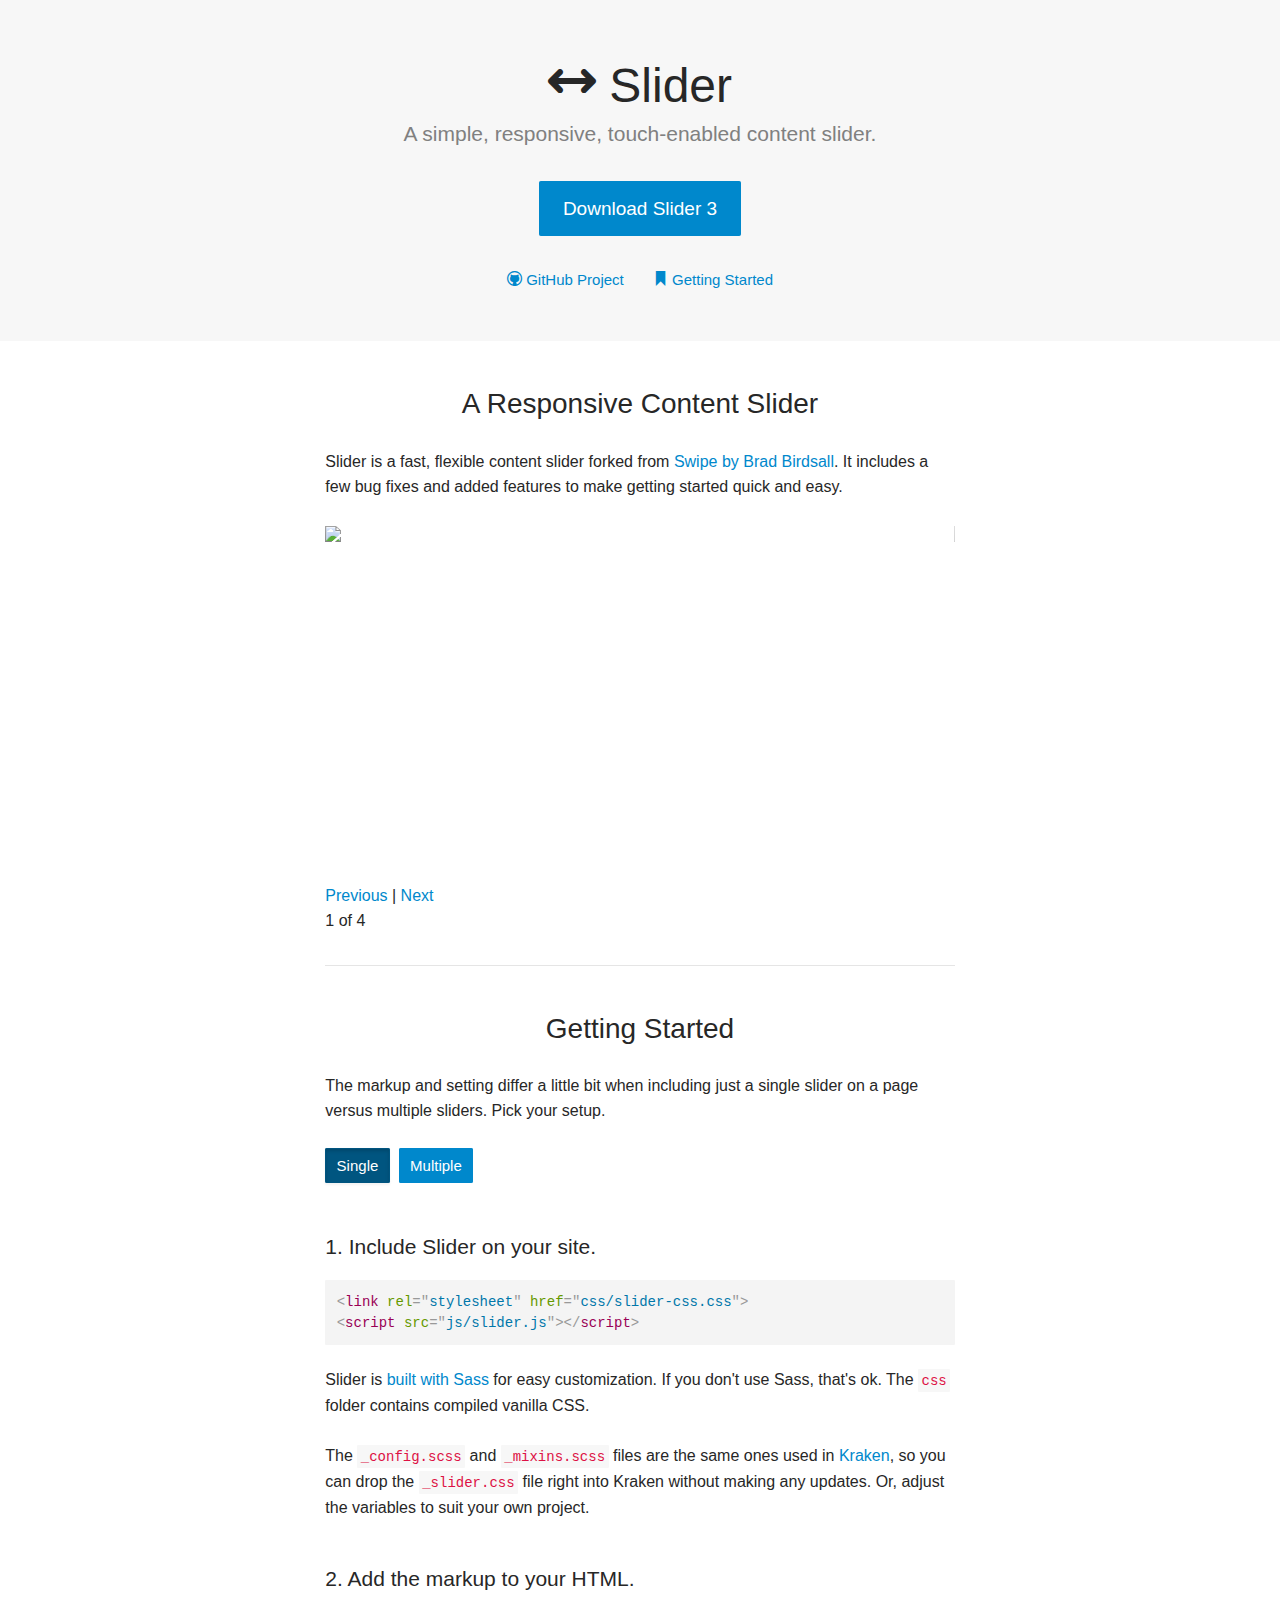
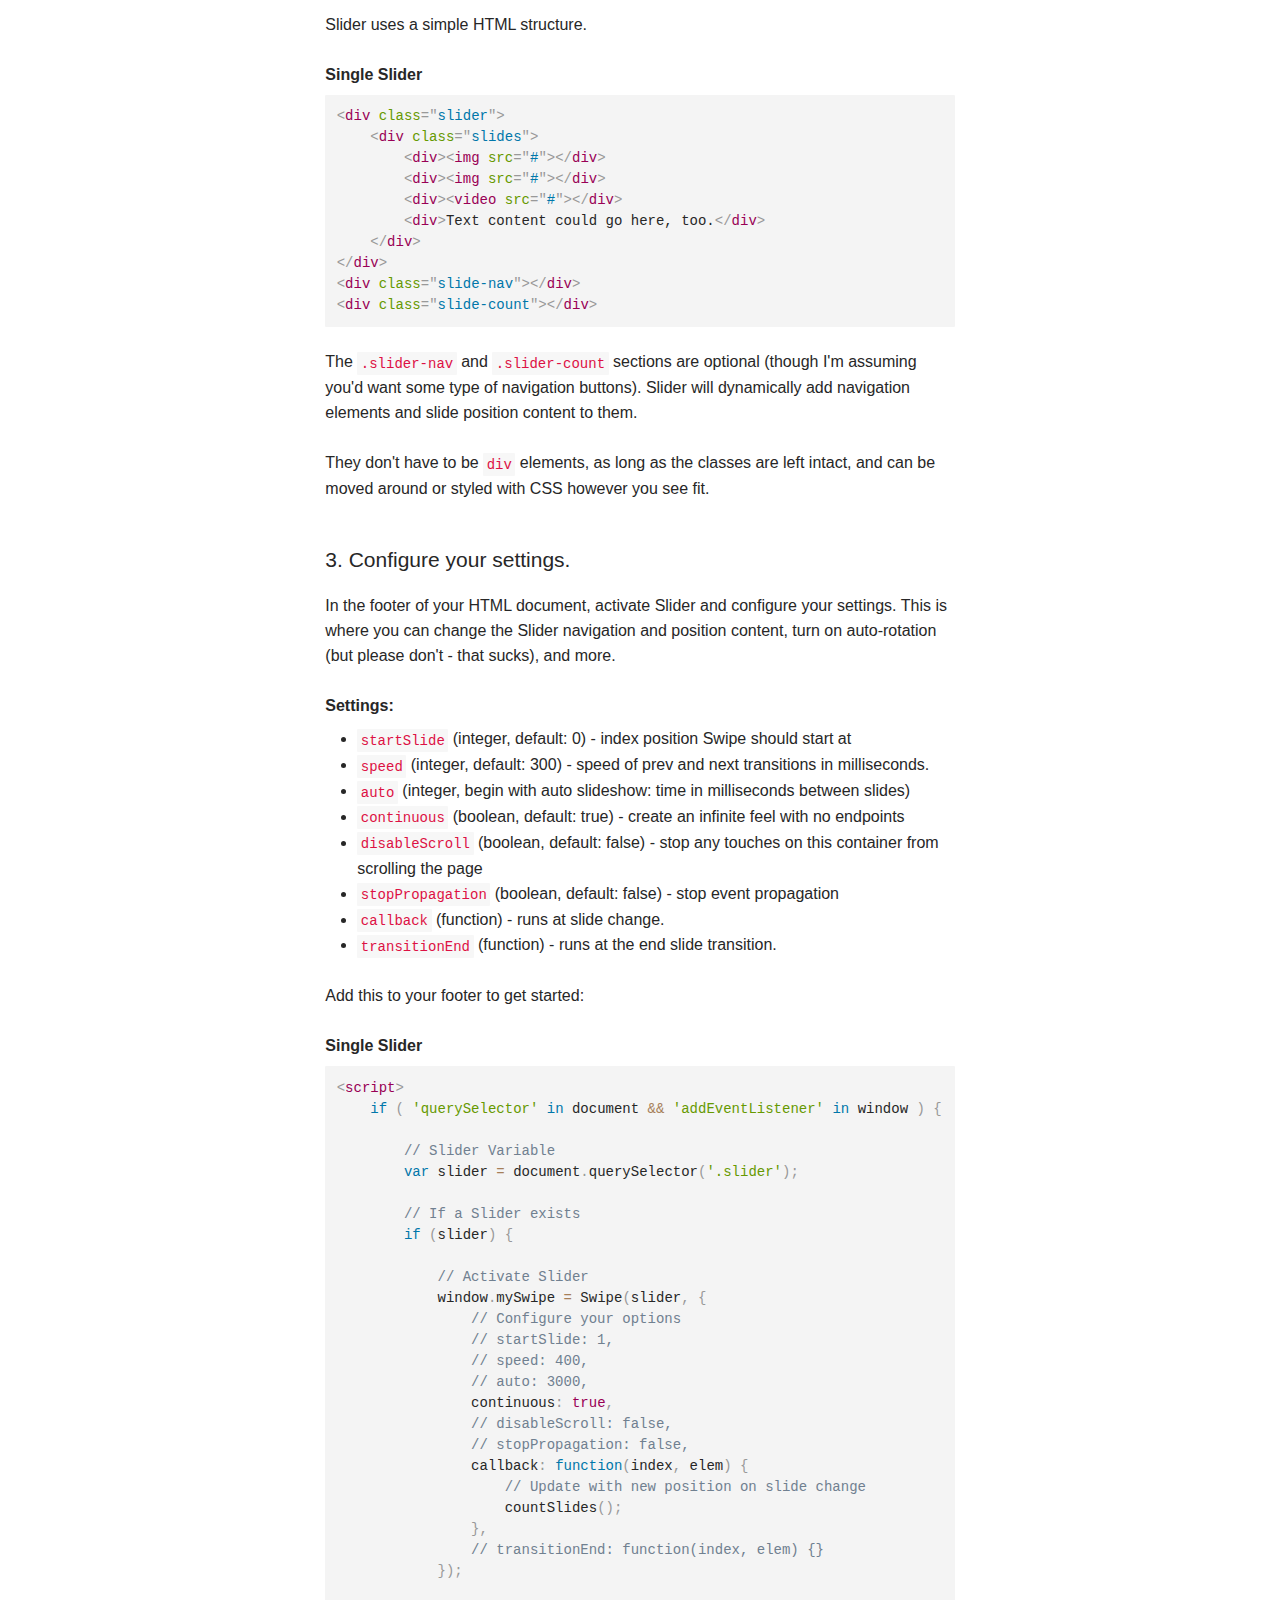
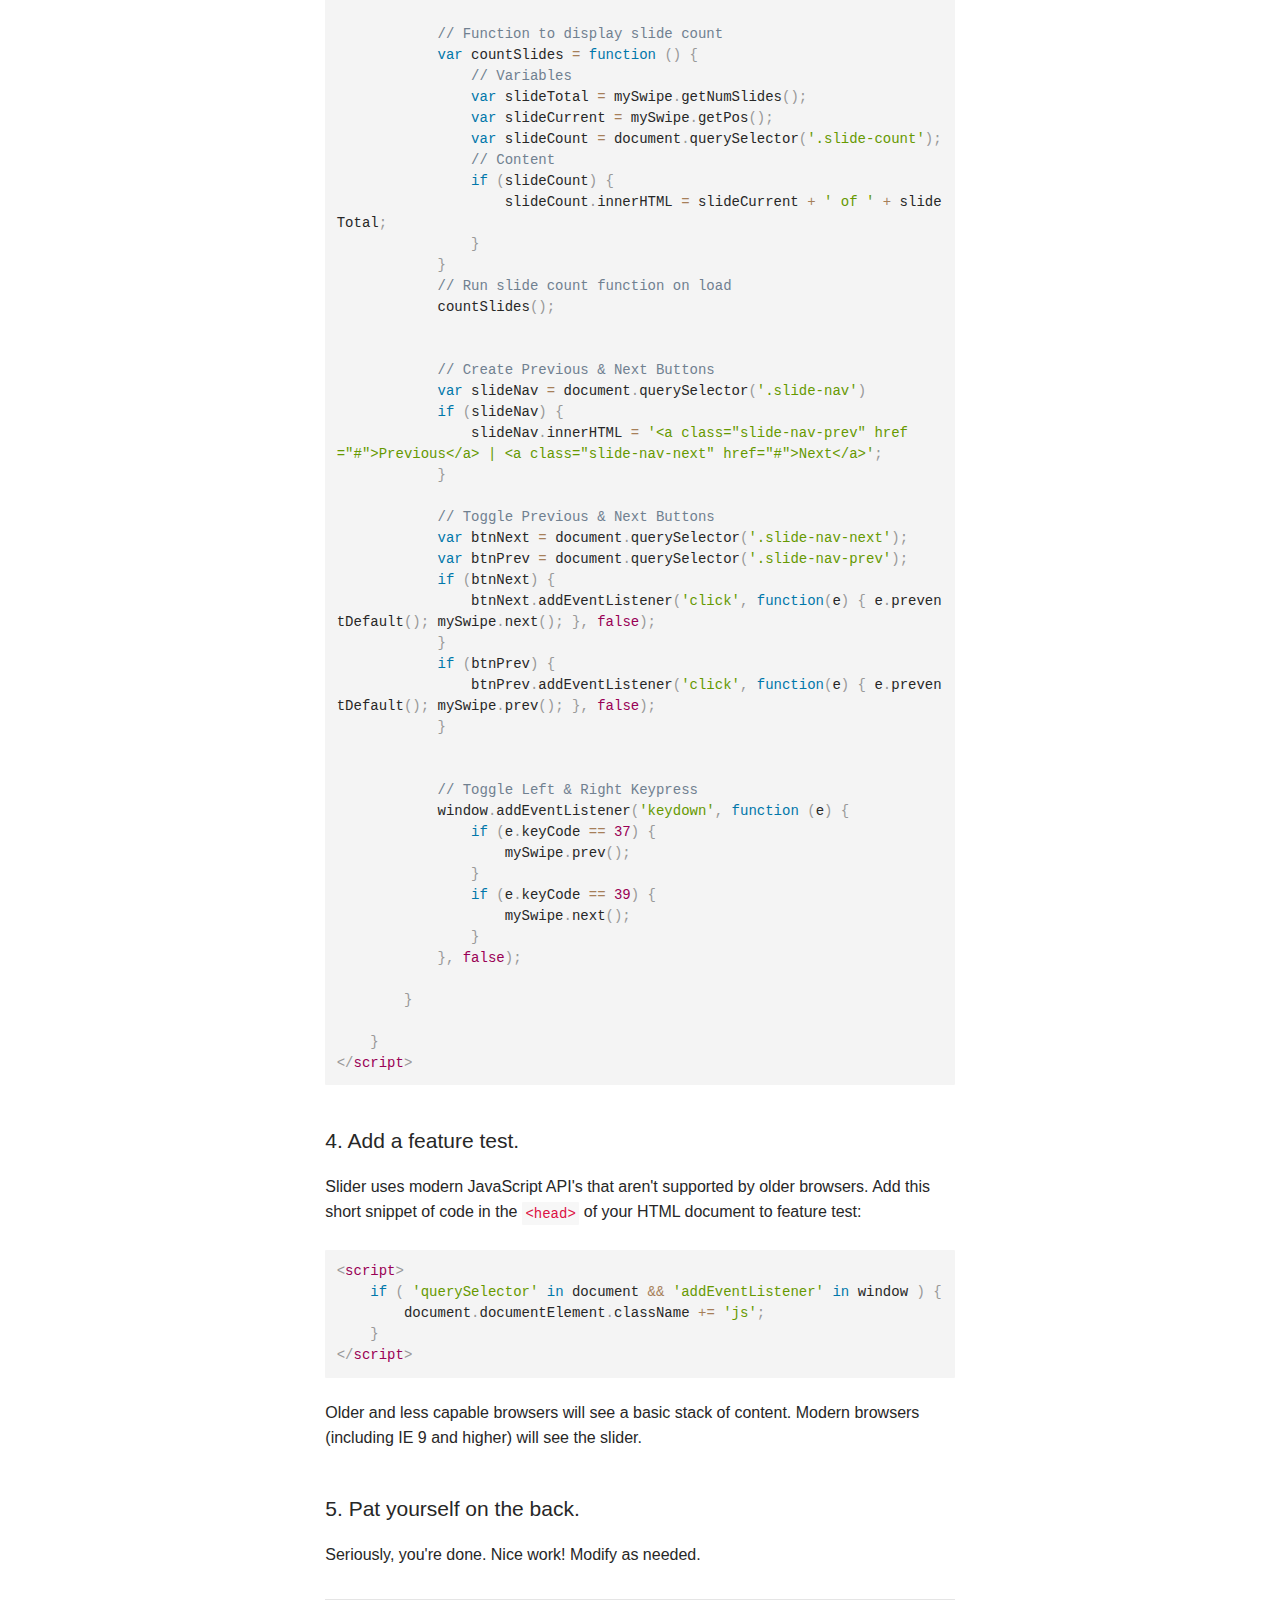
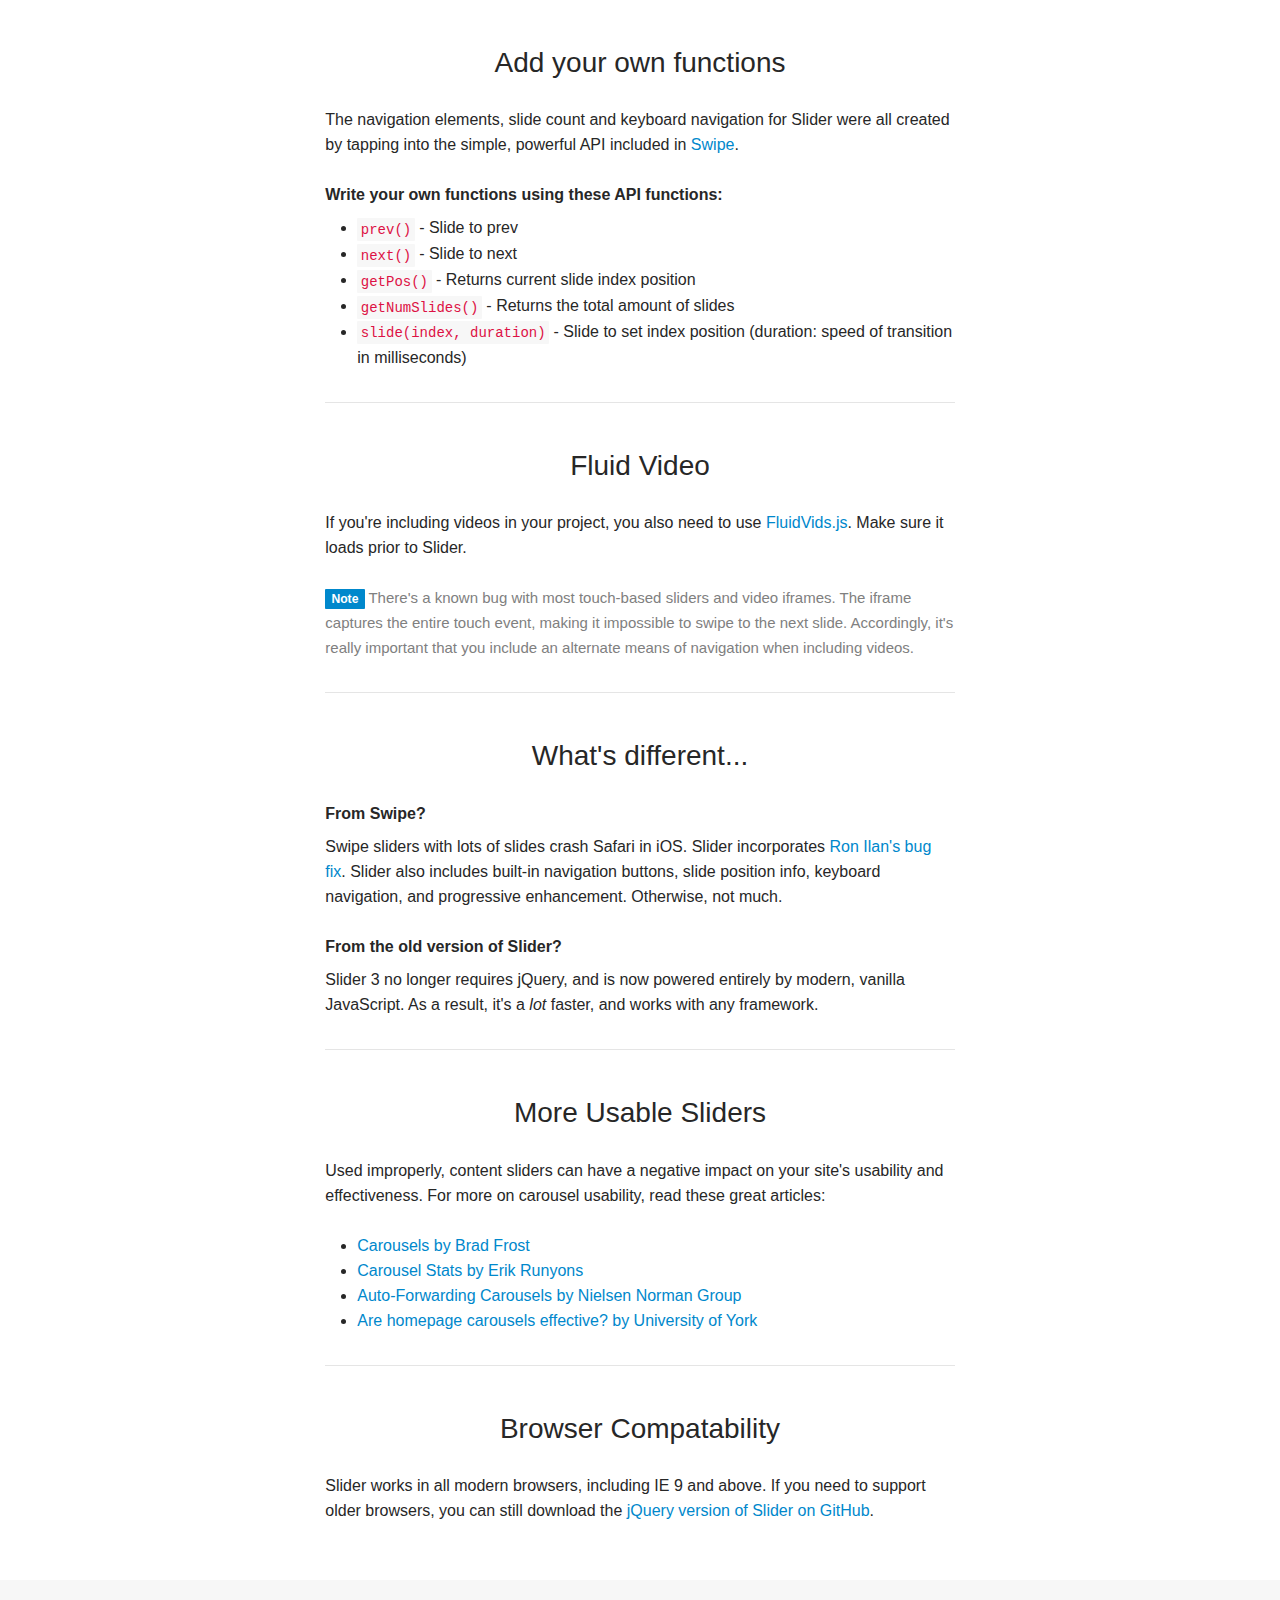
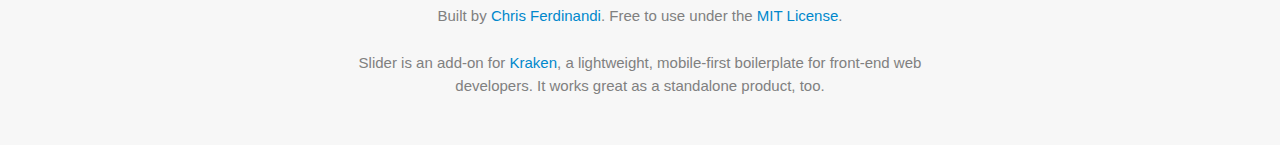
==== index.html @ 77225daf "Updated documentation for using multiple sliders on one page" ====
<!DOCTYPE html>
<html lang="en">

	<head>
		<meta charset="utf-8">
		<title>Slider</title>
		<meta name="viewport" content="width=device-width, initial-scale=1.0">

		<!-- stylesheets -->
		<link rel="stylesheet" type="text/css" href="css/kraken.css">

		<!-- HTML5 Shim for IE 6-8 -->
		<!--[if lt IE 9]>
			<script src="http://html5shiv.googlecode.com/svn/trunk/html5.js"></script>
		<![endif]-->

		<!-- Feature Test -->
		<script>
			if ( 'querySelector' in document && 'addEventListener' in window ) {
				document.documentElement.className += 'js';
			}
		</script>
	</head>

	<body>
	<section class="space-bottom bg">
		<article class="container text-center">

					<h1 class="text-taller no-space-bottom"><i class="icon-logo"></i> Slider</h1>
					<p class="text-tall text-muted">A simple, responsive, touch-enabled content slider.</p>

					<p><a class="btn btn-blue btn-xlarge" href="https://github.com/cferdinandi/slider/archive/master.zip">Download Slider 3</a></p>

					<p>
						<span class="text-small">
							<a href="https://github.com/cferdinandi/slider"><i class="icon-github"></i> GitHub Project</a>
							&nbsp;&nbsp;&nbsp;&nbsp;&nbsp;
							<a class="scroll" href="#get-started"><i class="icon-docs"></i> Getting Started</a>
						</span>
					</p>

		</article>
	</section>

	<section>
		<article class="container">

			<div class="row">
				<div class="grid-two-thirds float-center">

					<h1>A Responsive Content Slider</h1>

					<p>Slider is a fast, flexible content slider forked from <a href="http://swipejs.com">Swipe by Brad Birdsall</a>. It includes a few bug fixes and added features to make getting started quick and easy.</p>

					<div class="slider">
						<div class="slides">
							<div><img src="img/image1.jpg"></div>
							<div><img src="img/image2.jpg"></div>
							<div><img src="img/image3.jpg"></div>
							<div><iframe width="560" height="315" src="http://www.youtube.com/embed/8qjge9U_MiA" frameborder="0" allowfullscreen></iframe></div>
						</div>
					</div>
					<div class="slide-nav"></div>
					<div class="slide-count"></div>

					<hr>

				</div>
			</div>

		</article>
	</section>


	<section>
		<article class="container">

			<div class="row">
				<div class="grid-two-thirds float-center">


					<h1 id="get-started">Getting Started</h1>

					<p>The markup and setting differ a little bit when including just a single slider on a page versus multiple sliders. Pick your setup.</p>

					<p class="tabs"><button class="btn active" data-target=".slider-single">Single</button> <button class="btn" data-target=".slider-multiple">Multiple</button></p>


					<h2 class="text-left">1. Include Slider on your site.</h2>

<pre><code class="language-markup">&lt;link rel="stylesheet" href="css/slider-css.css"&gt;
&lt;script src="js/slider.js"&gt;&lt;/script&gt;</code></pre>

					<p>Slider is <a href="http://sass-lang.com/">built with Sass</a> for easy customization. If you don't use Sass, that's ok. The <code>css</code> folder contains compiled vanilla CSS.</p>

					<p>The <code>_config.scss</code> and <code>_mixins.scss</code> files are the same ones used in <a href="http://cferdinandi.github.io/kraken/">Kraken</a>, so you can drop the <code>_slider.css</code> file right into Kraken without making any updates. Or, adjust the variables to suit your own project.</p>


					<h2 class="text-left">2. Add the markup to your HTML.</h2>

					<p>Slider uses a simple HTML structure.</p>

					<div class="tabs-content">
						<div class="tabs-pane slider-single active">
							<p class="space-bottom-small"><strong>Single Slider</strong></p>
<pre><code class="language-markup">&lt;div class="slider"&gt;
	&lt;div class="slides"&gt;
		&lt;div&gt;&lt;img src="#"&gt;&lt;/div&gt;
		&lt;div&gt;&lt;img src="#"&gt;&lt;/div&gt;
		&lt;div&gt;&lt;video src="#"&gt;&lt;/div&gt;
		&lt;div&gt;Text content could go here, too.&lt;/div&gt;
	&lt;/div&gt;
&lt;/div&gt;
&lt;div class="slide-nav"&gt;&lt;/div&gt;
&lt;div class="slide-count"&gt;&lt;/div&gt;</code></pre>

							<p>The <code>.slider-nav</code> and <code>.slider-count</code> sections are optional (though I'm assuming you'd want some type of navigation buttons). Slider will dynamically add navigation elements and slide position content to them.</p>

							<p>They don't have to be <code>div</code> elements, as long as the classes are left intact, and can be moved around or styled with CSS however you see fit.</p>
						</div>
						<div class="tabs-pane slider-multiple">
							<p class="space-bottom-small"><strong>Multiple Sliders</strong></p>
<pre><code class="language-markup">&lt;div class="slider" data-slider="example"&gt;
	&lt;div class="slides"&gt;
		&lt;div&gt;&lt;img src="img/image1.jpg"&gt;&lt;/div&gt;
		&lt;div&gt;&lt;img src="img/image2.jpg"&gt;&lt;/div&gt;
		&lt;div&gt;&lt;img src="img/image3.jpg"&gt;&lt;/div&gt;
	&lt;/div&gt;
&lt;/div&gt;
&lt;div id="slide-nav-example"&gt;&lt;/div&gt;
&lt;div id="slide-count-example"&gt;&lt;/div&gt;</code></pre>

							<p>Each slider must have a uniquely named <code>data-slider</code> value. The <code>#slider-nav-*</code> and <code>#slider-count-</code> sections are optional (though I'm assuming you'd want some type of navigation buttons). The IDs should end with the <code>data-slider</code> value.</p>

							<p>Slider will dynamically add navigation elements and slide position content to them. They don't have to be <code>div</code> elements, as long as the IDs are left intact, and can be moved around or styled with CSS however you see fit.</p>
						</div>
					</div>


					<h2 class="text-left">3. Configure your settings.</h2>

					<p>In the footer of your HTML document, activate Slider and configure your settings. This is where you can change the Slider navigation and position content, turn on auto-rotation (but please don't - that sucks), and more.</p>

					<p class="space-bottom-small"><strong>Settings:</strong></p>

					<ul>
						<li><code>startSlide</code> (integer, default: 0) - index position Swipe should start at</li>
						<li><code>speed</code> (integer, default: 300) - speed of prev and next transitions in milliseconds.</li>
						<li><code>auto</code> (integer, begin with auto slideshow: time in milliseconds between slides)</li>
						<li><code>continuous</code> (boolean, default: true) - create an infinite feel with no endpoints</li>
						<li><code>disableScroll</code> (boolean, default: false) - stop any touches on this container from scrolling the page</li>
						<li><code>stopPropagation</code> (boolean, default: false) - stop event propagation</li>
						<li><code>callback</code> (function) - runs at slide change.</li>
						<li><code>transitionEnd</code> (function) - runs at the end slide transition.</li>
					</ul>

					<p>Add this to your footer to get started:</p>

					<div class="tabs-content">
						<div class="tabs-pane slider-single active">
							<p class="space-bottom-small"><strong>Single Slider</strong></p>
<pre><code class="language-markup">&lt;script&gt;
	if ( 'querySelector' in document && 'addEventListener' in window ) {

		// Slider Variable
		var slider = document.querySelector('.slider');

		// If a Slider exists
		if (slider) {

			// Activate Slider
			window.mySwipe = Swipe(slider, {
				// Configure your options
				// startSlide: 1,
				// speed: 400,
				// auto: 3000,
				continuous: true,
				// disableScroll: false,
				// stopPropagation: false,
				callback: function(index, elem) {
					// Update with new position on slide change
					countSlides();
				},
				// transitionEnd: function(index, elem) {}
			});


			// Function to display slide count
			var countSlides = function () {
				// Variables
				var slideTotal = mySwipe.getNumSlides();
				var slideCurrent = mySwipe.getPos();
				var slideCount = document.querySelector('.slide-count');
				// Content
				if (slideCount) {
					slideCount.innerHTML = slideCurrent + ' of ' + slideTotal;
				}
			}
			// Run slide count function on load
			countSlides();


			// Create Previous & Next Buttons
			var slideNav = document.querySelector('.slide-nav')
			if (slideNav) {
				slideNav.innerHTML = '&lt;a class="slide-nav-prev" href="#"&gt;Previous&lt;/a&gt; | &lt;a class="slide-nav-next" href="#"&gt;Next&lt;/a&gt;';
			}

			// Toggle Previous & Next Buttons
			var btnNext = document.querySelector('.slide-nav-next');
			var btnPrev = document.querySelector('.slide-nav-prev');
			if (btnNext) {
				btnNext.addEventListener('click', function(e) { e.preventDefault(); mySwipe.next(); }, false);
			}
			if (btnPrev) {
				btnPrev.addEventListener('click', function(e) { e.preventDefault(); mySwipe.prev(); }, false);
			}


			// Toggle Left & Right Keypress
			window.addEventListener('keydown', function (e) {
				if (e.keyCode == 37) {
					mySwipe.prev();
				}
				if (e.keyCode == 39) {
					mySwipe.next();
				}
			}, false);

		}

	}
&lt;/script&gt;</code></pre>
						</div>
						<div class="tabs-pane slider-multiple">
							<p class="space-bottom-small"><strong>Multiple Sliders</strong></p>
<pre><code class="language-javascript">&lt;script&gt;
	(function() {

		'use strict';

		if ( 'querySelector' in document && 'addEventListener' in window && Array.prototype.forEach ) {

			// Slider Variable
			var sliders = document.querySelectorAll('.slider');

			// If a Slider exists
			if (sliders) {

				[].forEach.call(sliders, function (slider) {

					var sliderID = slider.getAttribute('data-slider');

					// Activate Slider
					window[sliderID] = Swipe(slider, {
						// Configure your options
						continuous: true,
						callback: function(index, elem) {
							// Update with new position on slide change
							countSlides();
						}
					});


					// Function to display slide count
					var countSlides = function () {
						// Variables
						var slideTotal = window[sliderID].getNumSlides();
						var slideCurrent = window[sliderID].getPos();
						var slideCount = document.querySelector('#slide-count-' + sliderID);
						// Content
						if (slideCount) {
							slideCount.innerHTML = slideCurrent + ' of ' + slideTotal;
						}
					}
					// Run slide count function on load
					countSlides();


					// Create Previous & Next Buttons
					var slideNav = document.querySelector('#slide-nav-' + sliderID)
					if (slideNav) {
						slideNav.innerHTML = '<a id=\"slide-nav-prev-' + sliderID + '\" href=\"#\">Previous</a> | <a id=\"slide-nav-next-' + sliderID + '\" href=\"#\">Next</a>';
					}

					// Toggle Previous & Next Buttons
					var btnNext = document.querySelector('#slide-nav-next-' + sliderID);
					var btnPrev = document.querySelector('#slide-nav-prev-' + sliderID);
					if (btnNext) {
						btnNext.addEventListener('click', function(e) { e.preventDefault(); window[sliderID].next(); }, false);
					}
					if (btnPrev) {
						btnPrev.addEventListener('click', function(e) { e.preventDefault(); window[sliderID].prev(); }, false);
					}


					// Toggle Left & Right Keypress
					window.addEventListener('keydown', function (e) {
						if (e.keyCode == 37) {
							window[sliderID].prev();
						}
						if (e.keyCode == 39) {
							window[sliderID].next();
						}
					}, false);

				});

			}

		}

	})();
&lt;/script&gt;</code></pre>
						</div>
					</div>


					<h2 class="text-left">4. Add a feature test.</h2>

					<p>Slider uses modern JavaScript API's that aren't supported by older browsers. Add this short snippet of code in the <code>&lt;head&gt;</code> of your HTML document to feature test:</p>

<pre><code class="language-markup">&lt;script&gt;
	if ( 'querySelector' in document && 'addEventListener' in window ) {
		document.documentElement.className += 'js';
	}
&lt;/script&gt;</code></pre>

					<p>Older and less capable browsers will see a basic stack of content. Modern browsers (including IE 9 and higher) will see the slider.</p>


					<h2 class="text-left">5. Pat yourself on the back.</h2>

					<p>Seriously, you're done. Nice work! Modify as needed.</p>

					<hr>

				</div>
			</div>

		</article>
	</section>


	<section>
		<article class="container">

			<div class="row">
				<div class="grid-two-thirds float-center">

					<h1>Add your own functions</h1>

					<p>The navigation elements, slide count and keyboard navigation for Slider were all created by tapping into the simple, powerful API included in <a href="http://swipejs.com">Swipe</a>.</p>

					<p class="space-bottom-small"><strong>Write your own functions using these API functions:</strong></p>

					<ul>
						<li><code>prev()</code> - Slide to prev</li>
						<li><code>next()</code> - Slide to next</li>
						<li><code>getPos()</code> - Returns current slide index position</li>
						<li><code>getNumSlides()</code> - Returns the total amount of slides</li>
						<li><code>slide(index, duration)</code> - Slide to set index position (duration: speed of transition in milliseconds)</li>
					</ul>

					<hr>

				</div>
			</div>

		</article>
	</section>


	<section>
		<article class="container">

			<div class="row">
				<div class="grid-two-thirds float-center">

					<h1>Fluid Video</h1>

					<p>If you're including videos in your project, you also need to use <a href="http://gomakethings.com/using-fluidvids-js/">FluidVids.js</a>. Make sure it loads prior to Slider.</p>

					<p class="text-muted"><span class="text-small"><span class="label">Note</span> There's a known bug with most touch-based sliders and video iframes. The iframe captures the entire touch event, making it impossible to swipe to the next slide. Accordingly, it's really important that you include an alternate means of navigation when including videos.</span></p>

					<hr>

				</div>
			</div>

		</article>
	</section>


	<section>
		<article class="container">

			<div class="row">
				<div class="grid-two-thirds float-center">

					<h1>What's different...</h1>

					<p class="space-bottom-small"><strong>From Swipe?</strong></p>
					<p>Swipe sliders with lots of slides crash Safari in iOS. Slider incorporates <a href="https://github.com/bradbirdsall/Swipe/pull/277">Ron Ilan's bug fix</a>. Slider also includes built-in navigation buttons, slide position info, keyboard navigation, and progressive enhancement. Otherwise, not much.</p>

					<p class="space-bottom-small"><strong>From the old version of Slider?</strong></p>
					<p>Slider 3 no longer requires jQuery, and is now powered entirely by modern, vanilla JavaScript. As a result, it's a <em>lot</em> faster, and works with any framework.</p>

					<hr>

				</div>
			</div>

		</article>
	</section>


	<section>
		<article class="container">

			<div class="row">
				<div class="grid-two-thirds float-center">

					<h1>More Usable Sliders</h1>

					<p>Used improperly, content sliders can have a negative impact on your site's usability and effectiveness. For more on carousel usability, read these great articles:</p>

					<ul>
						<li><a href="http://bradfrostweb.com/blog/post/carousels/">Carousels by Brad Frost</a></li>
						<li><a href="http://weedygarden.net/2013/01/carousel-stats/">Carousel Stats by Erik Runyons</a></li>
						<li><a href="http://www.nngroup.com/articles/auto-forwarding/">Auto-Forwarding Carousels by Nielsen Norman Group</a></li>
						<li><a href="http://yorkwebteam.blogspot.co.uk/2013/03/are-homepage-carousels-effective-aka.html">Are homepage carousels effective? by University of York</a></li>
					</ul>

					<hr>

				</div>
			</div>

		</article>
	</section>


	<section class="space-bottom">
		<article class="container">

			<div class="row">
				<div class="grid-two-thirds float-center">

					<h1>Browser Compatability</h1>

					<p>Slider works in all modern browsers, including IE 9 and above. If you need to support older browsers, you can still download the <a href="https://github.com/cferdinandi/slider/tree/archive-v2">jQuery version of Slider on GitHub</a>.</p>

				</div>
			</div>

		</article>
	</section>


		<footer class="bg">
			<article class="container">

				<div class="row">
					<div class="grid-two-thirds float-center">

						<p class="text-small text-muted text-center">Built by <a href="http://gomakethings.com">Chris Ferdinandi</a>. Free to use under the <a href="http://gomakethings.com/mit/">MIT License</a>.</p>

						<p class="text-small text-muted text-center">Slider is an add-on for <a href="http://cferdinandi.github.io/kraken/">Kraken</a>, a lightweight, mobile-first boilerplate for front-end web developers. It works great as a standalone product, too.</p>

					</div>
				</div>

			</article>
		</footer>


		<!-- Javascript -->
		<script src="js/buoy.js"></script>
		<script src="js/fluidvids.js"></script>
		<script src="js/slider.js"></script>
		<script>
			if ( 'querySelector' in document && 'addEventListener' in window ) {

				// Slider Variable
				var slider = document.querySelector('.slider');

				// If a Slider exists
				if (slider) {

					// Activate Slider
					window.mySwipe = Swipe(slider, {
						continuous: true,
						callback: function(index, elem) {
							countSlides();
						},
					});


					// Function to display slide count
					var countSlides = function () {
						// Variables
						var slideTotal = mySwipe.getNumSlides();
						var slideCurrent = mySwipe.getPos();
						var slideCount = document.querySelector('.slide-count');
						// Content
						if (slideCount) {
							slideCount.innerHTML = slideCurrent + ' of ' + slideTotal;
						}
					}
					// Run slide count function on load
					countSlides();


					// Create Previous & Next Buttons
					var slideNav = document.querySelector('.slide-nav')
					if (slideNav) {
						slideNav.innerHTML = '<a class="slide-nav-prev" href="#">Previous</a> | <a class="slide-nav-next" href="#">Next</a>';
					}

					// Toggle Previous & Next Buttons
					var btnNext = document.querySelector('.slide-nav-next');
					var btnPrev = document.querySelector('.slide-nav-prev');
					if (btnNext) {
						btnNext.addEventListener('click', function(e) { e.preventDefault(); mySwipe.next(); }, false);
					}
					if (btnPrev) {
						btnPrev.addEventListener('click', function(e) { e.preventDefault(); mySwipe.prev(); }, false);
					}


					// Toggle Left & Right Keypress
					window.addEventListener('keydown', function (e) {
						if (e.keyCode == 37) {
							mySwipe.prev();
						}
						if (e.keyCode == 39) {
							mySwipe.next();
						}
					}, false);

				}

			}
		</script>
		<script src="js/buoy.js"></script>
		<script src="js/tabby.js"></script>
		<script src="js/smooth-scroll.js"></script>
		<script src="js/prism.js"></script>

	</body>
</html>
---- css/kraken.css ----
/* =============================================================

	Kraken v3.0
	A lightweight front-end boilerplate by Chris Ferdinandi.
	http://gomakethings.com

	Free to use under the MIT License.
	http://gomakethings.com/mit/


	# Colors
	Primary (Blue): #0088cc
	Black: #272727
	White: #ffffff
	Success (Green): #377f31;
	Danger (Red): #880e14;
	Warning (Yellow): #dba909;
	Code (Fuscia): #dd1144;
	Gray (Dark): #808080
	Gray (Light): #e5e5e5

	# Font Stack
	Sans-Serif (default): "Helvetica Neue", Arial, sans-serif
	Serif (suggested): Georgia, Times, serif
	Monospace: Menlo, Monaco, "Courier New", monospace

	# Typographic Scale
	(For math purposes. Actual font sizes in ems.)
	1px, 4px, 5px, 8px, 9px, 11px, 12px, 13px, 15px, 16px, 19px, 21px, 24px, 28px, 32px, 48px, 64px, 80px, 96px
	line height: 1.5em on small screens, 1.5625em on big screens

 * ============================================================= */
/* =============================================================
	CSS RESET
	Meyer's CSS Reset, Normalized.css, and custom code.
 * ============================================================= */
/*  Mobile Screen Resizing */
@-webkit-viewport {
  width: device-width;
  zoom: 1.0;
}

@-moz-viewport {
  width: device-width;
  zoom: 1.0;
}

@-ms-viewport {
  width: device-width;
  zoom: 1.0;
}

@-o-viewport {
  width: device-width;
  zoom: 1.0;
}

@viewport {
  width: device-width;
  zoom: 1.0;
}

/*  Remove browser defaults */
html, body, div, span, applet, object, iframe,
h1, h2, h3, h4, h5, h6, p, blockquote, pre,
a, abbr, acronym, address, big, cite, code,
del, dfn, em, img, ins, kbd, q, s, samp,
small, strike, strong, sub, sup, tt, var,
b, u, i, center,
dl, dt, dd, ol, ul, li,
button, fieldset, form, label, legend,
table, caption, tbody, tfoot, thead, tr, th, td,
article, aside, canvas, details, embed,
figure, figcaption, footer, header, hgroup,
menu, nav, output, ruby, section, summary,
time, mark, audio, video {
  margin: 0;
  padding: 0;
  border: 0;
  font-family: "Helvetica Neue", Arial, sans-serif;
  font-size: 100%;
  font: inherit;
  vertical-align: baseline;
}

/*  Set display type for HTML5 semantic elements */
article, aside, details, figcaption, figure,
footer, header, hgroup, menu, nav, section {
  display: block;
}

/*  Force scrollbar display to prevent jumping on pages.
 *  Fix text resize bug on mobile devices. */
html {
  overflow-y: scroll;
  -webkit-text-size-adjust: 100%;
  -ms-text-size-adjust: 100%;
}

/*  Display audio, canvas, and video elements as inline block elements. */
audio,
canvas,
video {
  display: inline-block;
}

/*  Prevent modern browsers from displaying audio without controls. */
audio:not([controls]) {
  display: none;
  height: 0;
}

/*  Prevent img and video elements from spilling
 *  outside of the page on smaller screens. */
img,
video {
  max-width: 100%;
  height: auto;
}

/*  Prevent iframe, object, and embed elements from
 *  spilling outside of the page on smaller screens. */
iframe,
object,
embed {
  max-width: 100%;
}

/* Address [hidden] styling not present in IE 8/9.
 * Hide the template element in IE, Safari, and Firefox < 22. */
[hidden],
template {
  display: none;
  visibility: hidden;
}

/*  Prevents IE from making scaled images look like crap */
img {
  -ms-interpolation-mode: bicubic;
}

/*  Address outline inconsistency between Chrome and other browsers. */
a:focus,
button:focus {
  outline: thin dotted;
  outline: 0.3125em auto -webkit-focus-ring-color;
  outline-offset: -0.15625em;
}

/*  Improve readability when focused and also mouse hovered in all browsers. */
a:hover,
a:active {
  outline: 0;
}

/* =============================================================
	THE GRID
	Structure and layout.
 * ============================================================= */
/*  Mobile-first. Single-column layout by default
 *  Container sets the maximum page width. Adjust as needed. */
.container {
  max-width: 60em;
  width: 88%;
  margin-left: auto;
  margin-right: auto;
}

/*  Still mostly single-column.
 *  Option to activate grid on small screens.
 *  Two-column layout for .grid-img. */
@media (min-width: 20em) {
  .row {
    margin-left: -1.515151515152%;
    margin-right: -1.515151515152%;
  }

  .grid-fourth,
  .grid-third,
  .grid-half,
  .grid-two-thirds,
  .grid-three-fourths,
  .grid-full,
  .grid-img {
    float: left;
    width: 96.969696969697%;
    margin-left: 1.515151515152%;
    margin-right: 1.515151515152%;
  }

  /*  Reverses order of grid for content choreography */
  .grid-flip {
    float: right;
  }

  /*  Optionally show grid for small screens */
  .row-start-xsmall .grid-fourth {
    width: 21.96969696969%;
  }

  .row-start-xsmall .grid-third {
    width: 30.30303030303%;
  }

  .row-start-xsmall .grid-half,
  .grid-img {
    width: 46.969696969697%;
  }

  .row-start-xsmall .grid-two-thirds {
    width: 63.636363636364%;
  }

  .row-start-xsmall .grid-three-fourths {
    width: 71.969696969697%;
  }

  .row-start-xsmall .grid-full {
    width: 96.969696969697%;
  }
}
/*  Still mostly single-column.
 *  Option to activate grid on medium screens.
 *  Three-column layout for .grid-img. */
@media (min-width: 30em) {
  /*  Show grid for small screens */
  .row-start-small .grid-fourth {
    width: 21.96969696969%;
  }

  .row-start-small .grid-third,
  .grid-img {
    width: 30.30303030303%;
  }

  .row-start-small .grid-half {
    width: 46.969696969697%;
  }

  .row-start-small .grid-two-thirds {
    width: 63.636363636364%;
  }

  .row-start-small .grid-three-fourths {
    width: 71.969696969697%;
  }

  .row-start-small .grid-full {
    width: 96.969696969697%;
  }
}
/*  Full 6-column grid.
 *  Four-column layout for .grid-img. */
@media (min-width: 40em) {
  .grid-fourth,
  .grid-img {
    width: 21.96969696969%;
  }

  .grid-third {
    width: 30.30303030303%;
  }

  .grid-half {
    width: 46.969696969697%;
  }

  .grid-two-thirds {
    width: 63.636363636364%;
  }

  .grid-three-fourths {
    width: 71.969696969697%;
  }

  .grid-full {
    width: 96.969696969697%;
  }

  /*  Offets let you shift grid elements to the right
   *  but stay aligned to the grid. */
  .offset-fourth {
    margin-left: 26.484848484848%;
  }

  .offset-third {
    margin-left: 34.848484848485%;
  }

  .offset-half {
    margin-left: 51.515151515152%;
  }

  .offset-two-thirds {
    margin-left: 68.181818181818%;
  }

  .offset-three-fourths {
    margin-left: 76.484848484848%;
  }

  .offset-5 {
    margin-left: 84.848484848485%;
  }
}
/* Add clearfix */
/* =============================================================
	TYPOGRAPHY
	Sets font styles for entire site.
 * ============================================================= */
body {
  font-family: "Helvetica Neue", Arial, sans-serif;
  font-size: 100%;
  line-height: 1.5;
  color: #272727;
  background: white;
}

p {
  margin-bottom: 1.5625em;
}

@media (min-width: 40em) {
  body {
    line-height: 1.5625;
  }
}
/*  Sizes
 *  For smaller and larger text */
.text-small {
  font-size: 0.9375em;
}

.text-tall {
  font-size: 1.1875em;
  line-height: 1.4;
}

.text-taller {
  font-size: 2em;
  line-height: 1.4;
}

@media (min-width: 40em) {
  .text-tall {
    font-size: 1.3125em;
  }

  .text-taller {
    font-size: 3em;
  }
}
/*  Colors
 *  For alternate text colors */
.text-muted {
  color: gray;
}

/*  Links
 *  Hyperlink styling */
a {
  color: #0088cc;
  text-decoration: none;
  word-wrap: break-word;
}

a:hover {
  color: #005580;
  text-decoration: underline;
}

a.current,
a.current:hover {
  pointer-events: none;
  cursor: not-allowed;
  color: gray;
  text-decoration: none;
}

a img {
  border: none;
  background: none;
}

/*  Prevents border/background on linked image hover.
 *  Adds slight opacity. */
a:hover img {
  border: none;
  background: none;
  opacity: 0.8;
  filter: alpha(opacity=80);
}

/*  Lists
 *  Styling for lists */
ul,
ol,
dl {
  margin-bottom: 1.5625em;
  margin-left: 2em;
}

ul ul,
ul ol,
ol ol,
ol ul {
  margin-bottom: 0;
}

ul {
  list-style: disc;
}

ol {
  list-style: decimal;
}

dl {
  margin-left: 0;
}

dt {
  font-weight: bold;
}

/*  Removes list styling.
 *  For semantic reasons, should only
 *  be used on unordered lists. */
.list-unstyled {
  margin-left: 0;
  list-style: none;
}

/*  Headings
 *  h1 through h6 styling
 *  Heading class lets you use one heading type for semantics
 *  but style it as another heading type. */
h1, h2, h3, h4, h5, h6 {
  line-height: 1.2;
  font-weight: normal;
  margin-bottom: 1em;
  padding-top: 1em;
  text-align: center;
}

h1,
.h1 {
  font-size: 1.5em;
  padding-top: .5em;
}

h2,
.h2 {
  font-size: 1.3125em;
}

h3,
.h3 {
  font-size: 1.1875em;
}

h4, h5, h6,
.h4, .h5, .h6 {
  font-size: 0.9375em;
  font-style: italic;
}

h4,
.h4 {
  text-transform: uppercase;
}

@media (min-width: 40em) {
  h1,
  .h1 {
    font-size: 1.75em;
  }
}
/*  Lines, Quotes and Emphasis */
/*  Lines */
hr {
  margin: 2em auto;
  border: 0;
  border-top: 0.0725em solid #e5e5e5;
  border-bottom: 0 solid white;
}

/*  Bold */
strong {
  font-weight: bold;
}

/*  Italics */
em {
  font-style: italic;
}

/*  Subscript & Superscript */
sub,
sup {
  position: relative;
  font-size: 85%;
  font-weight: bold;
  line-height: 0;
  vertical-align: baseline;
  margin-left: 0.25em;
}

sup {
  top: -0.5em;
}

sub {
  bottom: -0.25em;
}

/*  Highlighting colors */
::selection {
  color: white;
  background: #0088cc;
}

::-moz-selection {
  color: white;
  background: #0088cc;
}

/*  Blockquotes */
blockquote {
  border-left: 0.25em solid #e5e5e5;
  margin-bottom: 1.5625em;
  padding-left: 1.5625em;
  padding-right: 1.5625em;
}

blockquote, q {
  quotes: none;
}

blockquote:before,
blockquote:after,
q:before,
q:after {
  content: '';
  content: none;
}

/* =============================================================
	CODE
	Styling for code and preformatted text.
 * ============================================================= */
/* @todo Add variables for code elements */
code,
pre {
  font-family: Menlo, Monaco, "Courier New", monospace;
  font-size: 0.875em;
  border-radius: 0.0725em;
}

code {
  color: #dd1144;
  background-color: #f7f7f7;
  padding: 0.25em;
}

pre {
  display: block;
  margin-bottom: 1.5625em;
  line-height: 1.5;
  background-color: #f4f4f4;
  padding: 0.8125em;
  -moz-tab-size: 4;
  -o-tab-size: 4;
  tab-size: 4;
  white-space: pre-wrap;
  word-break: break-all;
}

pre code {
  font-size: 1em;
  padding: 0;
  color: inherit;
  background-color: transparent;
  border: 0;
}

/* =============================================================
	PRISM.JS
	Code syntax highlighting by Lea Verou.
	http://prismjs.com/
 * ============================================================= */
@media screen {
  pre .token.comment,
  pre .token.prolog,
  pre .token.doctype,
  pre .token.cdata {
    color: slategray;
  }

  pre .token.punctuation {
    color: #999;
  }

  pre .token.property,
  pre .token.tag,
  pre .token.boolean,
  pre .token.number,
  pre .token.constant,
  pre .token.symbol {
    color: #905;
  }

  pre .token.selector,
  pre .token.attr-name,
  pre .token.string,
  pre .token.builtin {
    color: #690;
  }

  pre .token.operator,
  pre .token.entity,
  pre .token.url,
  pre .language-css .token.string,
  pre .style .token.string,
  pre .token.variable {
    color: #a67f59;
  }

  pre .token.atrule,
  pre .token.attr-value,
  pre .token.keyword {
    color: #07a;
  }

  pre .token.regex,
  pre .token.important {
    color: #e90;
  }

  pre .token.important {
    font-weight: bold;
  }

  pre .token.entity {
    cursor: help;
  }
}
/* =============================================================
	BUTTONS
	Styling for CSS buttons.
 * ============================================================= */
.btn {
  display: inline-block;
  font-size: 0.9375em;
  padding: 0.5em 0.6875em;
  line-height: 1.2;
  font-weight: normal;
  background-color: #0088cc;
  border: 0.0725em solid #0088cc;
  border-radius: 0.0725em;
  margin-right: 0.3125em;
  margin-bottom: 0.3125em;
}

.btn,
.btn:hover,
a .btn:hover,
.btn.active {
  color: white;
}

.btn:hover,
a .btn:hover,
.btn.active {
  background-color: #005580;
  border-color: #005580;
  text-decoration: none;
}

.btn-secondary {
  background-color: gray;
  border-color: gray;
}

.btn-secondary:hover,
a .btn-secondary:hover,
.btn-secondary.active {
  background-color: #5a5a5a;
  border-color: #5a5a5a;
}

.btn:active,
.btn.active {
  box-shadow: inset 0 0.15625em 0.25em rgba(0, 0, 0, 0.15), 0 0.0725em 0.15625em rgba(0, 0, 0, 0.05);
  outline: 0;
}

.btn.disabled,
.btn[disabled] {
  pointer-events: none;
  cursor: not-allowed;
  opacity: 0.5;
  filter: alpha(opacity=50);
  box-shadow: none;
}

.btn-large {
  padding: 0.6875em 0.9375em;
  font-size: 1em;
  line-height: normal;
}

.btn-xlarge {
  padding: 0.8125em 1.1875em;
  font-size: 1.1875em;
  line-height: normal;
}

.btn-block,
input[type="submit"].btn-block,
input[type="reset"].btn-block,
input[type="button"].btn-block {
  display: block;
  width: 100%;
  margin-right: 0;
  padding-right: 0;
  padding-left: 0;
  -webkit-box-sizing: border-box;
  -moz-box-sizing: border-box;
  box-sizing: border-box;
}

button,
.btn {
  cursor: pointer;
  text-align: center;
  vertical-align: middle;
  -webkit-appearance: none;
}

.btn:last-child,
input.btn {
  margin-right: 0;
}

/* =============================================================
	FORMS
	Styling for form elements.
 * ============================================================= */
/* @todo Integrate form styling with _config options */
form,
fieldset {
  margin-bottom: 1.5625em;
}

legend,
label {
  display: block;
  font-weight: normal;
  padding: 0;
  margin-bottom: 0.3125em;
}

/* @todo Adjust form colors based on Sass variables */
input,
textarea,
select {
  display: block;
  width: 100%;
  font: inherit;
  line-height: 1.5;
  color: #555555;
  margin-bottom: 1.1875em;
  padding: 0.3125em;
  border: 0.0725em solid #b8b8b8;
  border-radius: 0.0725em;
  -webkit-box-sizing: border-box;
  -moz-box-sizing: border-box;
  box-sizing: border-box;
}

form button,
form .button {
  margin-bottom: 1.1875em;
}

textarea {
  height: 12em;
}

input[type="image"],
input[type="checkbox"],
input[type="radio"] {
  display: inline-block;
  width: auto;
  height: auto;
  padding: 0;
  margin-bottom: 0.3125em;
  cursor: pointer;
}

input:focus,
textarea:focus {
  border-color: rgba(82, 168, 236, 0.8);
  box-shadow: inset 0 0.0725em 0.0725em rgba(0, 0, 0, 0.075), 0 0 0.5em rgba(82, 168, 236, 0.6);
  outline: 0;
  outline: thin dotted \9;
}

input[type="file"]:focus,
input[type="checkbox"]:focus,
select:focus {
  outline: thin dotted;
  outline: 0.3125em auto -webkit-focus-ring-color;
  outline-offset: -0.125em;
}

/*  Inline Inputs */
.input-inline {
  display: inline-block;
  width: auto;
  vertical-align: middle;
}

/*  Condensed Inputs */
.input-condensed {
  padding: 0.0725em 0.3125em;
  font-size: 0.9375em;
}

@media (min-width: 40em) {
  input, textarea, select {
    line-height: 1.5625;
  }
}
/* =============================================================
	ICONS
	A placeholder for icon fonts.
	Learn more at http://gomakethings.com/icon-fonts/
 * ============================================================= */
/*  Change font names and URLs as need. */
@font-face {
  font-family: "icomoon";
  font-weight: normal;
  font-style: normal;
  src: url("../fonts/icomoon.eot");
  src: url("../fonts/icomoon.eot?#iefix") format("embedded-opentype"), url("../fonts/icomoon.woff") format("woff"), url("../fonts/icomoon.ttf") format("truetype"), url("../fonts/icomoon.svg#icomoon") format("svg");
}

[class^="icon-"]:before,
[class*=" icon-"]:before {
  font-family: 'icomoon';
  font-style: normal;
  speak: none;
  font-weight: normal;
  -webkit-font-smoothing: antialiased;
  text-rendering: optimizeLegibility;
}

.icon-logo:before {
  content: "\e000";
}

.icon-github:before {
  content: "\e001";
}

.icon-docs:before {
  content: "\e002";
}

.icon-reset:before {
  content: "\e003";
}

.icon-grid:before {
  content: "\e004";
}

.icon-typography:before {
  content: "\e005";
}

.icon-buttons:before {
  content: "\e006";
}

.icon-forms:before {
  content: "\e007";
}

.icon-addons:before {
  content: "\e008";
}

/* =============================================================

	Tables v2.0
	Simple table styling by Chris Ferdinandi.
	http://gomakethings.com

	Free to use under the MIT License.
	http://gomakethings.com/mit/

 * ============================================================= */
/*  Removes default browser settings
 *  and evens out inconsistencies. */
table {
  width: 100%;
  max-width: 100%;
  margin-bottom: 1.5625em;
  border-collapse: collapse;
  border-spacing: 0;
}

th,
td {
  text-align: left;
  padding: 0.5em;
}

th {
  background-color: #f2f2f2;
  font-weight: bold;
  vertical-align: bottom;
}

td {
  border-top: 0.0725em solid #ededed;
  vertical-align: top;
}

tbody tr:nth-child(even) {
  background-color: #f7f7f7;
}

.table-condensed th,
.table-condensed td {
  padding: 0.25em;
}

/* =============================================================

	Backgrounds v2.0
	Simple section dividers by Chris Ferdinandi.
	http://gomakethings.com

	Free to use under the MIT License.
	http://gomakethings.com/mit/

 * ============================================================= */
.bg {
  background-color: #f7f7f7;
  padding-top: 1.5em;
  padding-bottom: 1.5em;
}

.bg-secondary {
  color: white;
  background-color: #0088cc;
}

.bg-condensed {
  padding-top: 0.9375em;
  padding-bottom: 0.9375em;
}

/* =============================================================

	Hero v3.0
	Simple callout boxes and background colors by Chris Ferdinandi.
	http://gomakethings.com

	Free to use under the MIT License.
	http://gomakethings.com/mit/

 * ============================================================= */
.hero {
  background-color: #f7f7f7;
  margin-bottom: 1.5625em;
  padding: 1.5em;
  border: 0.0725em solid #e5e5e5;
  border-radius: 0.0725em;
}

.hero-condensed {
  padding: 0.9375em;
}

/* =============================================================

	Labels v1.0
	Lightweight CSS labels by Chris Ferdinandi.
	http://gomakethings.com

	Free to use under the MIT License.
	http://gomakethings.com/mit/

 * ============================================================= */
.label {
  font-size: 0.8125em;
  color: white;
  background-color: #0088cc;
  font-weight: bold;
  padding: 0.25em 0.5em;
  border-radius: 0.0725em;
}

.label-success {
  background-color: #377f31;
}

.label-danger {
  background-color: #880e14;
}

.label-warning {
  background-color: #dba909;
}

/* =============================================================

	Tables v2.0
	Simple table styling by Chris Ferdinandi.
	http://gomakethings.com

	Free to use under the MIT License.
	http://gomakethings.com/mit/

 * ============================================================= */
/*  Removes default browser settings
 *  and evens out inconsistencies. */
table {
  width: 100%;
  max-width: 100%;
  margin-bottom: 1.5625em;
  border-collapse: collapse;
  border-spacing: 0;
}

th,
td {
  text-align: left;
  padding: 0.5em;
}

th {
  background-color: #f2f2f2;
  font-weight: bold;
  vertical-align: bottom;
}

td {
  border-top: 0.0725em solid #ededed;
  vertical-align: top;
}

tbody tr:nth-child(even) {
  background-color: #f7f7f7;
}

.table-condensed th,
.table-condensed td {
  padding: 0.25em;
}

/* =============================================================

	Slider v3.4
	A simple, responsive, touch-enabled image slider, forked from Swipe.

	Script by Brad Birdsall.
	http://swipejs.com/

	Forked by Chris Ferdinandi.
	http://gomakethings.com

	Code contributed by Ron Ilan.
	https://github.com/bradbirdsall/Swipe/pull/277#issuecomment-26032132

	Licensed under the MIT license.
	http://gomakethings.com/mit/

 * ============================================================= */
/*  When HTML5 JS features supported, hide slider */
.js .slider {
  position: relative;
  overflow: hidden;
  visibility: hidden;
}

/*  When HTML5 JS features supported, hide slides */
.js .slides {
  overflow: hidden;
  position: relative;
}

/*  Add a margin-bottom to each slide */
.slides > div {
  margin-bottom: 0.3125em;
}

/*  When HTML5 JS features supported, set width to 100%
 *  and float slides to the left. */
.js .slides > div {
  width: 100%;
  float: left;
  position: relative;
}

/*  Make slider images and videos fluid */
.slides img,
.slides video,
.slides iframe {
  max-width: 100%;
}

.slides img,
.slides video {
  width: 100%;
  height: auto;
}

/*  Remove floats */
.slider:before, .slider:after {
  display: table;
  content: "";
}

/*  Remove floats */
.slider:after {
  clear: both;
}

/* =============================================================

	Tabby 4.0
	Simple, mobile-first toggle tabs by Chris Ferdinandi.
	http://gomakethings.com

	Free to use under the MIT License.
	http://gomakethings.com/mit/

 * ============================================================= */
/*  Hide tab navigation by default */
.tabs {
  display: none;
  visibility: hidden;
}

/*  Display tab navigation if javascript enabled.
 *  This requires on the included js-accessibility.js script. */
.js .tabs {
  display: block;
  visibility: visible;
}

/*  Force browser to show a pointer on tab navigation. */
.tabs a,
.tabs button {
  cursor: pointer;
}

/*  Hide tab content if javascript is enabled. */
.js .tabs-pane {
  display: none;
  visibility: hidden;
}

/*  Show tab content when active class is added.
 *  This class is added via javascript. */
.tabs-pane.active {
  display: block;
  visibility: visible;
}

/* Clearfix */
.tabs:before,
.tabs:after {
  display: table;
  content: "";
}

.tabs:after {
  clear: both;
}

/* =============================================================
	ALIGNMENT, SPACING & VISIBILITY
	Override default alignment, spacing and visibilty.
 * ============================================================= */
/*  Text alignment */
.text-center {
  text-align: center;
}

.text-right {
  text-align: right;
}

.text-left {
  text-align: left;
}

/*  Floats */
.float-left {
  float: left;
}

.float-center {
  float: none;
  margin-left: auto;
  margin-right: auto;
}

.float-right {
  float: right;
}

/*  Spacing */
.no-space {
  margin: 0;
  padding: 0;
}

.no-space-bottom {
  margin-bottom: 0;
  padding-bottom: 0;
}

.no-space-top {
  margin-top: 0;
  padding-top: 0;
}

.space-bottom {
  margin-bottom: 2em;
}

.space-bottom-small {
  margin-bottom: 0.5em;
  padding-bottom: 0;
}

.space-top {
  padding-top: 0.8125em;
}

/*  Screen Reader Text */
.screen-reader {
  position: absolute;
  top: -9999em;
  left: -9999em;
}

/*  Clearfix */
.group:before, .container:before,
.row:before,
.group:after,
.container:after,
.row:after {
  display: table;
  content: "";
}

.group:after, .container:after,
.row:after {
  clear: both;
}

/* =============================================================
	PRINT STYLES
	Styling for printed content. Adapted from HTML5BP.
	http://html5boilerplate.com
 * ============================================================= */
@media print {
  /*  Universal selector.
   *  Reset all content to transparent background,
   *  black color, and remove box and text shadows. */
  * {
    background: transparent !important;
    color: #000 !important;
    box-shadow: none !important;
    text-shadow: none !important;
  }

  /*  Specifies page margin */
  @page {
    margin: 0.5cm;
}

  /*  Underline all links */
  a, a:visited {
    text-decoration: underline;
  }

  /*  Show URL after links */
  a[href]:after {
    content: " (" attr(href) ")";
  }

  /*  Don't show URL for internal links */
  a[href^="#"]:after {
    content: "";
  }

  /*  Specifies the minimum number of lines to print at the top and bottom of a page. */
  p, h1, h2, h3 {
    orphans: 3;
    widows: 3;
  }

  /*  Avoid inserting a page break after headers */
  h1, h2, h3 {
    page-break-after: avoid;
  }

  /*  Change border color on blockquotes and preformatted text.
   *  Avoid page breaks inside the content */
  pre, blockquote {
    border-color: #999;
    page-break-inside: avoid;
  }

  /*  Displayed as a table header row group */
  thead {
    display: table-header-group;
  }

  /*  Avoid inserting a page break inside table rows and images */
  tr, img {
    page-break-inside: avoid;
  }
}
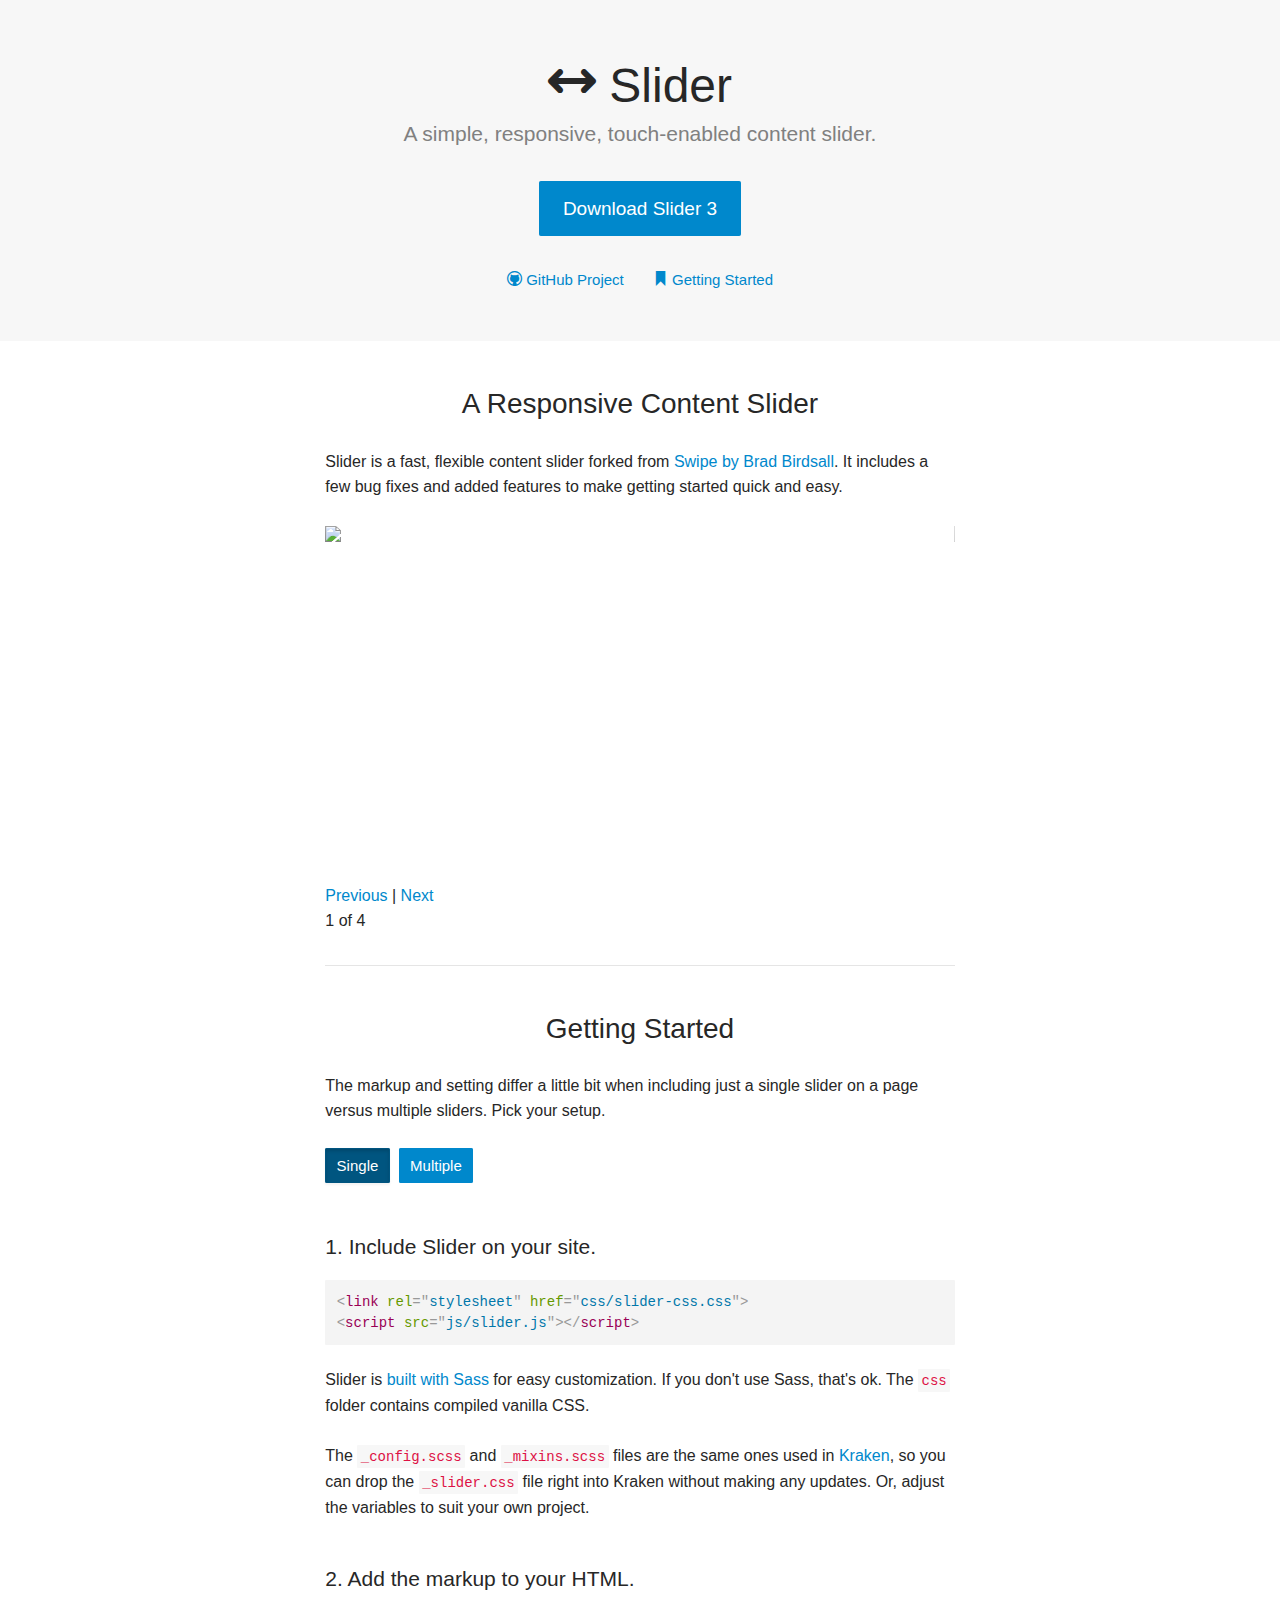
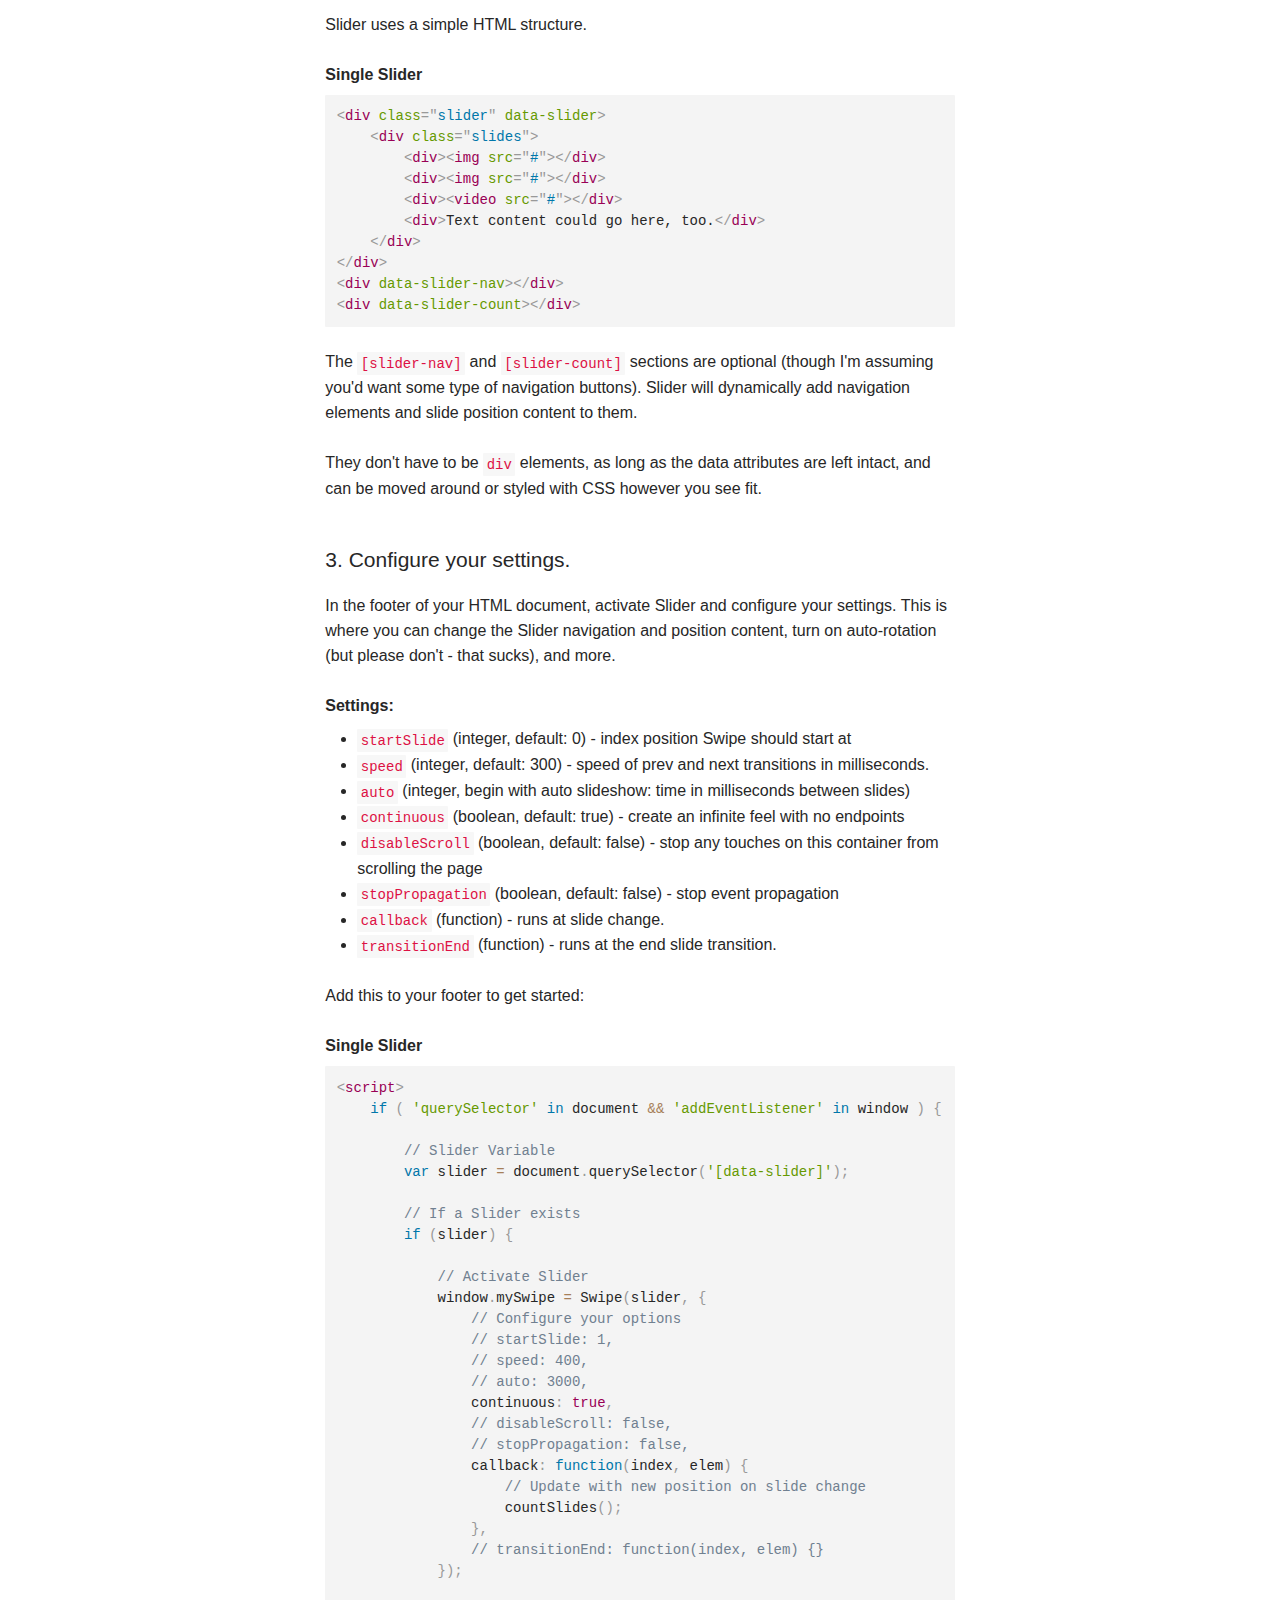
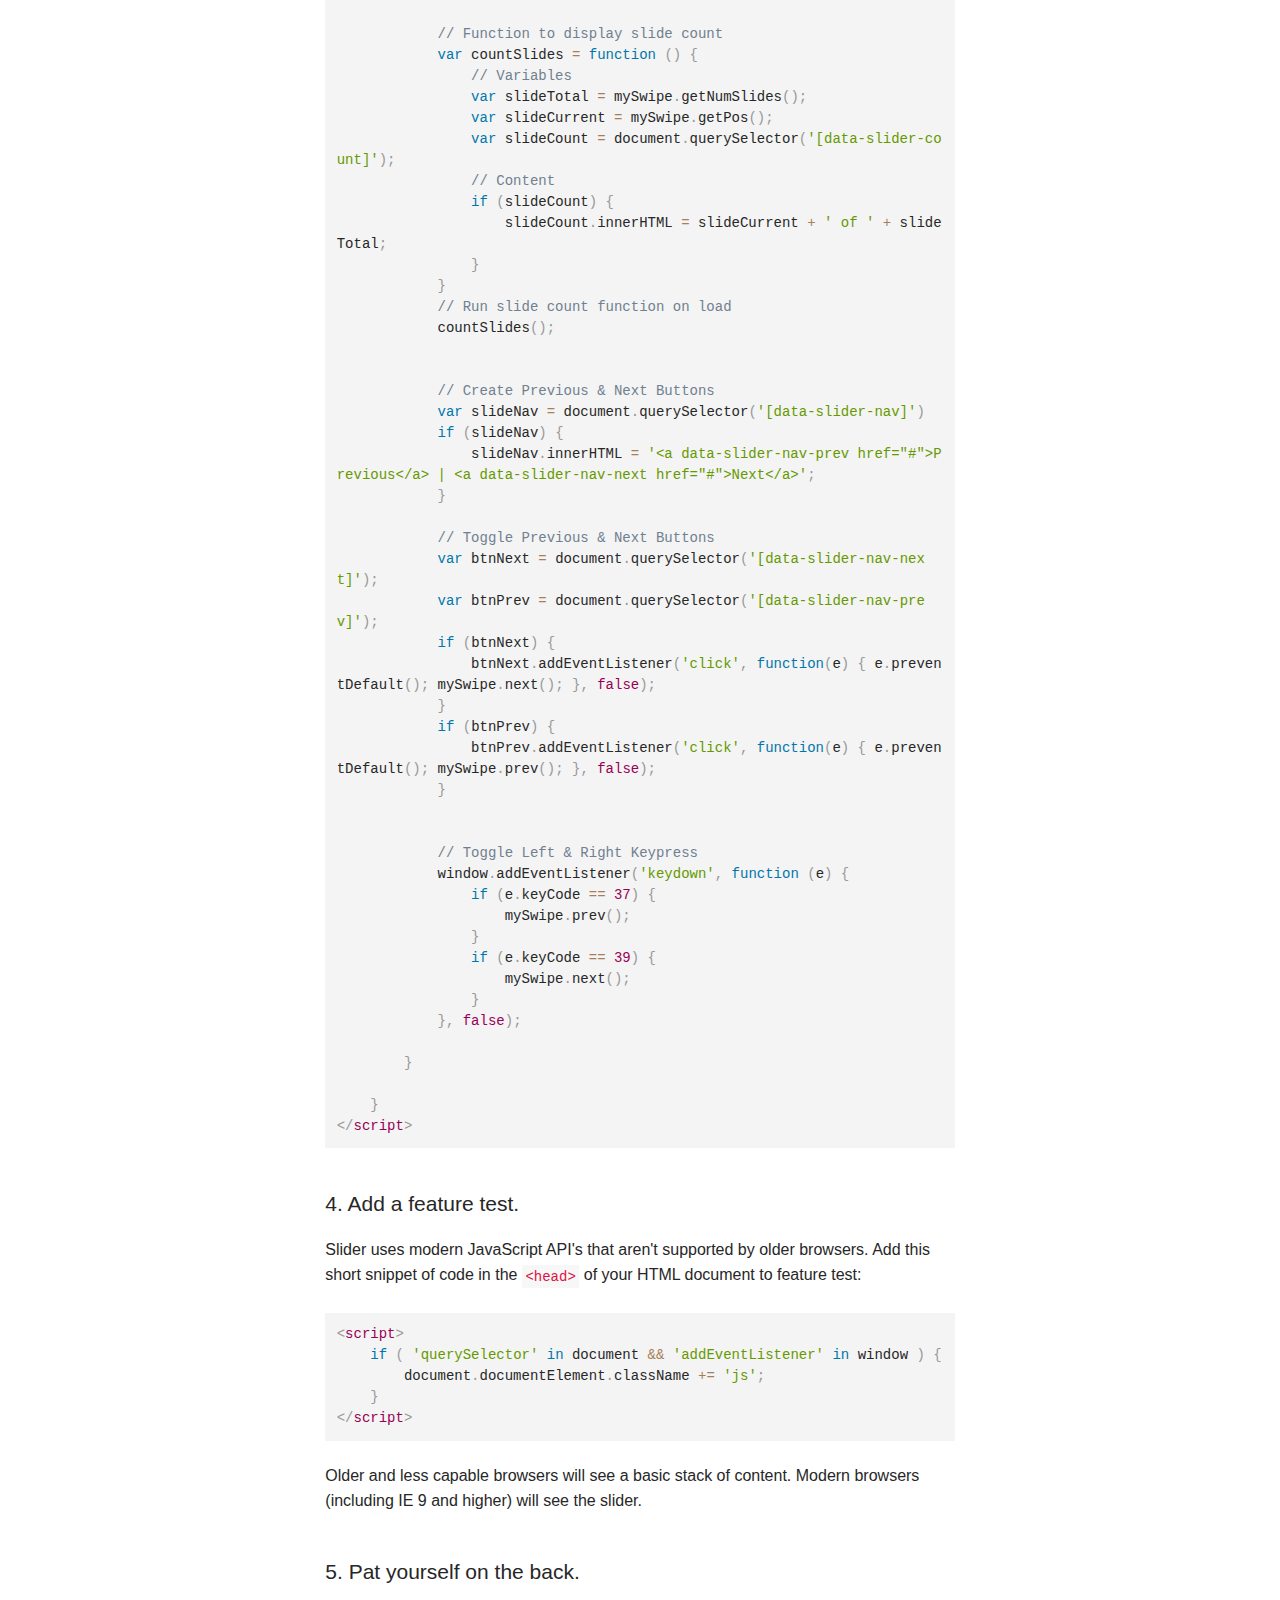
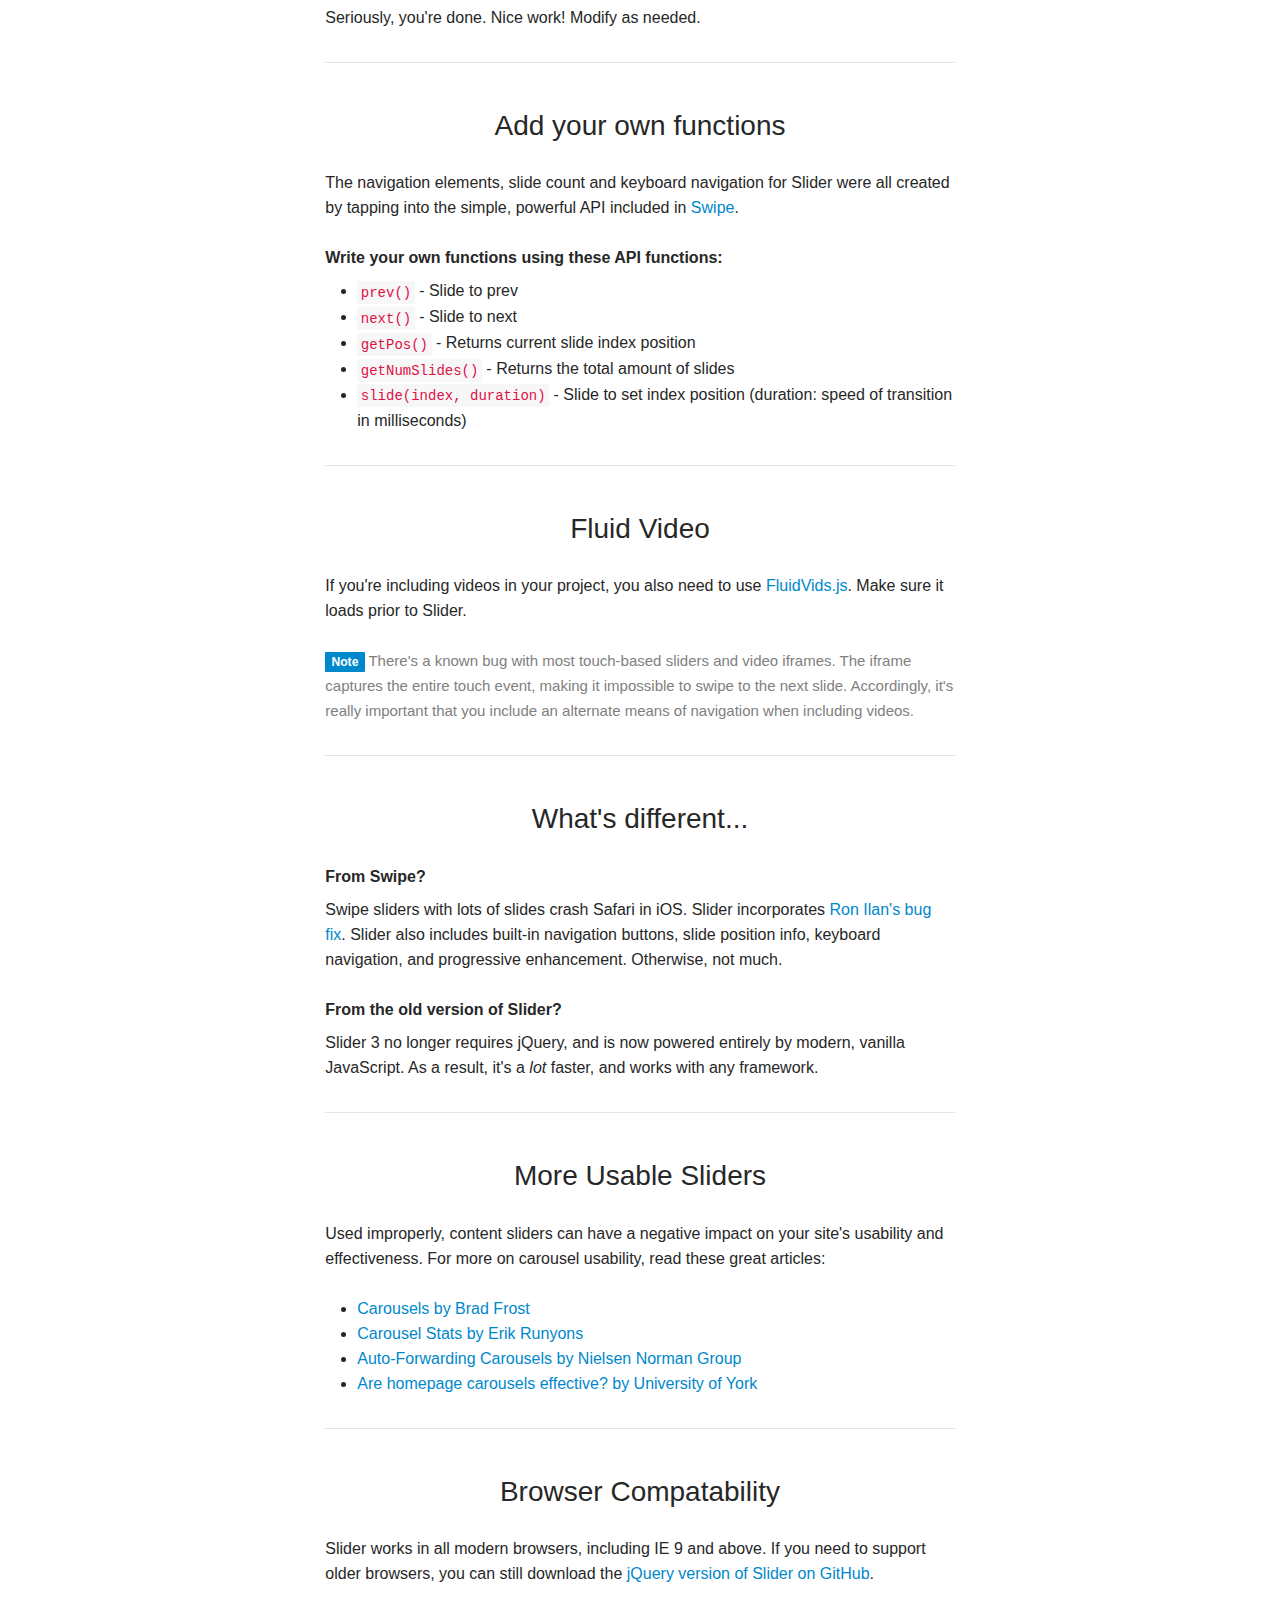
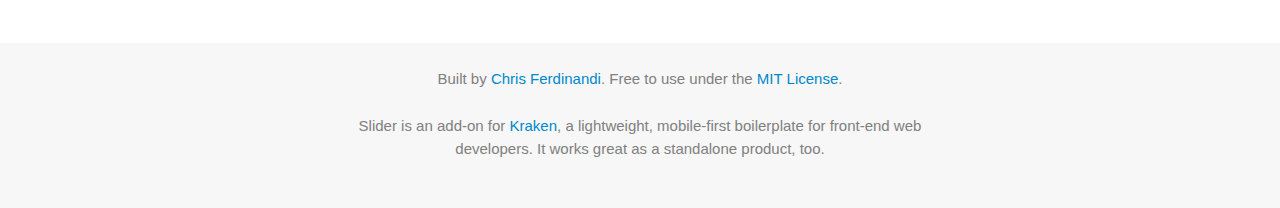
==== commit 02868b47: "Updated docs" ====
--- a/index.html
+++ b/index.html
@@ -52,7 +52,7 @@
 
 					<p>Slider is a fast, flexible content slider forked from <a href="http://swipejs.com">Swipe by Brad Birdsall</a>. It includes a few bug fixes and added features to make getting started quick and easy.</p>
 
-					<div class="slider">
+					<div class="slider" data-slider>
 						<div class="slides">
 							<div><img src="img/image1.jpg"></div>
 							<div><img src="img/image2.jpg"></div>
@@ -60,8 +60,8 @@
 							<div><iframe width="560" height="315" src="http://www.youtube.com/embed/8qjge9U_MiA" frameborder="0" allowfullscreen></iframe></div>
 						</div>
 					</div>
-					<div class="slide-nav"></div>
-					<div class="slide-count"></div>
+					<div data-slider-nav></div>
+					<div data-slider-count></div>
 
 					<hr>
 
@@ -103,7 +103,7 @@
 					<div class="tabs-content">
 						<div class="tabs-pane slider-single active">
 							<p class="space-bottom-small"><strong>Single Slider</strong></p>
-<pre><code class="language-markup">&lt;div class="slider"&gt;
+<pre><code class="language-markup">&lt;div class="slider" data-slider&gt;
 	&lt;div class="slides"&gt;
 		&lt;div&gt;&lt;img src="#"&gt;&lt;/div&gt;
 		&lt;div&gt;&lt;img src="#"&gt;&lt;/div&gt;
@@ -111,12 +111,12 @@
 		&lt;div&gt;Text content could go here, too.&lt;/div&gt;
 	&lt;/div&gt;
 &lt;/div&gt;
-&lt;div class="slide-nav"&gt;&lt;/div&gt;
-&lt;div class="slide-count"&gt;&lt;/div&gt;</code></pre>
-
-							<p>The <code>.slider-nav</code> and <code>.slider-count</code> sections are optional (though I'm assuming you'd want some type of navigation buttons). Slider will dynamically add navigation elements and slide position content to them.</p>
-
-							<p>They don't have to be <code>div</code> elements, as long as the classes are left intact, and can be moved around or styled with CSS however you see fit.</p>
+&lt;div data-slider-nav&gt;&lt;/div&gt;
+&lt;div data-slider-count&gt;&lt;/div&gt;</code></pre>
+
+							<p>The <code>[slider-nav]</code> and <code>[slider-count]</code> sections are optional (though I'm assuming you'd want some type of navigation buttons). Slider will dynamically add navigation elements and slide position content to them.</p>
+
+							<p>They don't have to be <code>div</code> elements, as long as the data attributes are left intact, and can be moved around or styled with CSS however you see fit.</p>
 						</div>
 						<div class="tabs-pane slider-multiple">
 							<p class="space-bottom-small"><strong>Multiple Sliders</strong></p>
@@ -127,12 +127,12 @@
 		&lt;div&gt;&lt;img src="img/image3.jpg"&gt;&lt;/div&gt;
 	&lt;/div&gt;
 &lt;/div&gt;
-&lt;div id="slide-nav-example"&gt;&lt;/div&gt;
-&lt;div id="slide-count-example"&gt;&lt;/div&gt;</code></pre>
-
-							<p>Each slider must have a uniquely named <code>data-slider</code> value. The <code>#slider-nav-*</code> and <code>#slider-count-</code> sections are optional (though I'm assuming you'd want some type of navigation buttons). The IDs should end with the <code>data-slider</code> value.</p>
-
-							<p>Slider will dynamically add navigation elements and slide position content to them. They don't have to be <code>div</code> elements, as long as the IDs are left intact, and can be moved around or styled with CSS however you see fit.</p>
+&lt;div data-slider-nav-example&gt;&lt;/div&gt;
+&lt;div data-slider-count-example&gt;&lt;/div&gt;</code></pre>
+
+							<p>Each slider must have a uniquely named <code>data-slider</code> value. The <code>[data-slider-nav-*]</code> and <code>[data-slider-count-*]</code> sections are optional (though I'm assuming you'd want some type of navigation buttons). The data attributes should end with the <code>[data-slider]</code> value.</p>
+
+							<p>Slider will dynamically add navigation elements and slide position content to them. They don't have to be <code>div</code> elements, as long as the data attributes are left intact, and can be moved around or styled with CSS however you see fit.</p>
 						</div>
 					</div>
 
@@ -163,7 +163,7 @@
 	if ( 'querySelector' in document && 'addEventListener' in window ) {
 
 		// Slider Variable
-		var slider = document.querySelector('.slider');
+		var slider = document.querySelector('[data-slider]');
 
 		// If a Slider exists
 		if (slider) {
@@ -190,7 +190,7 @@
 				// Variables
 				var slideTotal = mySwipe.getNumSlides();
 				var slideCurrent = mySwipe.getPos();
-				var slideCount = document.querySelector('.slide-count');
+				var slideCount = document.querySelector('[data-slider-count]');
 				// Content
 				if (slideCount) {
 					slideCount.innerHTML = slideCurrent + ' of ' + slideTotal;
@@ -201,14 +201,14 @@
 
 
 			// Create Previous & Next Buttons
-			var slideNav = document.querySelector('.slide-nav')
+			var slideNav = document.querySelector('[data-slider-nav]')
 			if (slideNav) {
-				slideNav.innerHTML = '&lt;a class="slide-nav-prev" href="#"&gt;Previous&lt;/a&gt; | &lt;a class="slide-nav-next" href="#"&gt;Next&lt;/a&gt;';
+				slideNav.innerHTML = '&lt;a data-slider-nav-prev href="#"&gt;Previous&lt;/a&gt; | &lt;a data-slider-nav-next href="#"&gt;Next&lt;/a&gt;';
 			}
 
 			// Toggle Previous & Next Buttons
-			var btnNext = document.querySelector('.slide-nav-next');
-			var btnPrev = document.querySelector('.slide-nav-prev');
+			var btnNext = document.querySelector('[data-slider-nav-next]');
+			var btnPrev = document.querySelector('[data-slider-nav-prev]');
 			if (btnNext) {
 				btnNext.addEventListener('click', function(e) { e.preventDefault(); mySwipe.next(); }, false);
 			}
@@ -242,7 +242,7 @@
 		if ( 'querySelector' in document && 'addEventListener' in window && Array.prototype.forEach ) {
 
 			// Slider Variable
-			var sliders = document.querySelectorAll('.slider');
+			var sliders = document.querySelectorAll('[data-slider]');
 
 			// If a Slider exists
 			if (sliders) {
@@ -267,7 +267,7 @@
 						// Variables
 						var slideTotal = window[sliderID].getNumSlides();
 						var slideCurrent = window[sliderID].getPos();
-						var slideCount = document.querySelector('#slide-count-' + sliderID);
+						var slideCount = document.querySelector('[data-slider-count-' + sliderID + ']');
 						// Content
 						if (slideCount) {
 							slideCount.innerHTML = slideCurrent + ' of ' + slideTotal;
@@ -278,14 +278,14 @@
 
 
 					// Create Previous & Next Buttons
-					var slideNav = document.querySelector('#slide-nav-' + sliderID)
+					var slideNav = document.querySelector('[data-slider-nav-' + sliderID + ']')
 					if (slideNav) {
-						slideNav.innerHTML = '<a id=\"slide-nav-prev-' + sliderID + '\" href=\"#\">Previous</a> | <a id=\"slide-nav-next-' + sliderID + '\" href=\"#\">Next</a>';
+						slideNav.innerHTML = '&lt;a data-slider-nav-prev' + sliderID + ' href="#"&gt;Previous&lt;/a&gt; | &lt;a data-slider-nav-next' + sliderID + '  href="#"&gt;Next&lt;/a&gt;';
 					}
 
 					// Toggle Previous & Next Buttons
-					var btnNext = document.querySelector('#slide-nav-next-' + sliderID);
-					var btnPrev = document.querySelector('#slide-nav-prev-' + sliderID);
+					var btnNext = document.querySelector('[data-slider-nav-next-' + sliderID + ']');
+					var btnPrev = document.querySelector('[data-slider-nav-prev-' + sliderID + ']');
 					if (btnNext) {
 						btnNext.addEventListener('click', function(e) { e.preventDefault(); window[sliderID].next(); }, false);
 					}
@@ -483,7 +483,7 @@
 			if ( 'querySelector' in document && 'addEventListener' in window ) {
 
 				// Slider Variable
-				var slider = document.querySelector('.slider');
+				var slider = document.querySelector('[data-slider]');
 
 				// If a Slider exists
 				if (slider) {
@@ -502,7 +502,7 @@
 						// Variables
 						var slideTotal = mySwipe.getNumSlides();
 						var slideCurrent = mySwipe.getPos();
-						var slideCount = document.querySelector('.slide-count');
+						var slideCount = document.querySelector('[data-slider-count]');
 						// Content
 						if (slideCount) {
 							slideCount.innerHTML = slideCurrent + ' of ' + slideTotal;
@@ -513,14 +513,14 @@
 
 
 					// Create Previous & Next Buttons
-					var slideNav = document.querySelector('.slide-nav')
+					var slideNav = document.querySelector('[data-slider-nav]')
 					if (slideNav) {
-						slideNav.innerHTML = '<a class="slide-nav-prev" href="#">Previous</a> | <a class="slide-nav-next" href="#">Next</a>';
+						slideNav.innerHTML = '<a data-slider-nav-prev href="#">Previous</a> | <a data-slider-nav-next href="#">Next</a>';
 					}
 
 					// Toggle Previous & Next Buttons
-					var btnNext = document.querySelector('.slide-nav-next');
-					var btnPrev = document.querySelector('.slide-nav-prev');
+					var btnNext = document.querySelector('[data-slider-nav-next]');
+					var btnPrev = document.querySelector('[data-slider-nav-prev]');
 					if (btnNext) {
 						btnNext.addEventListener('click', function(e) { e.preventDefault(); mySwipe.next(); }, false);
 					}
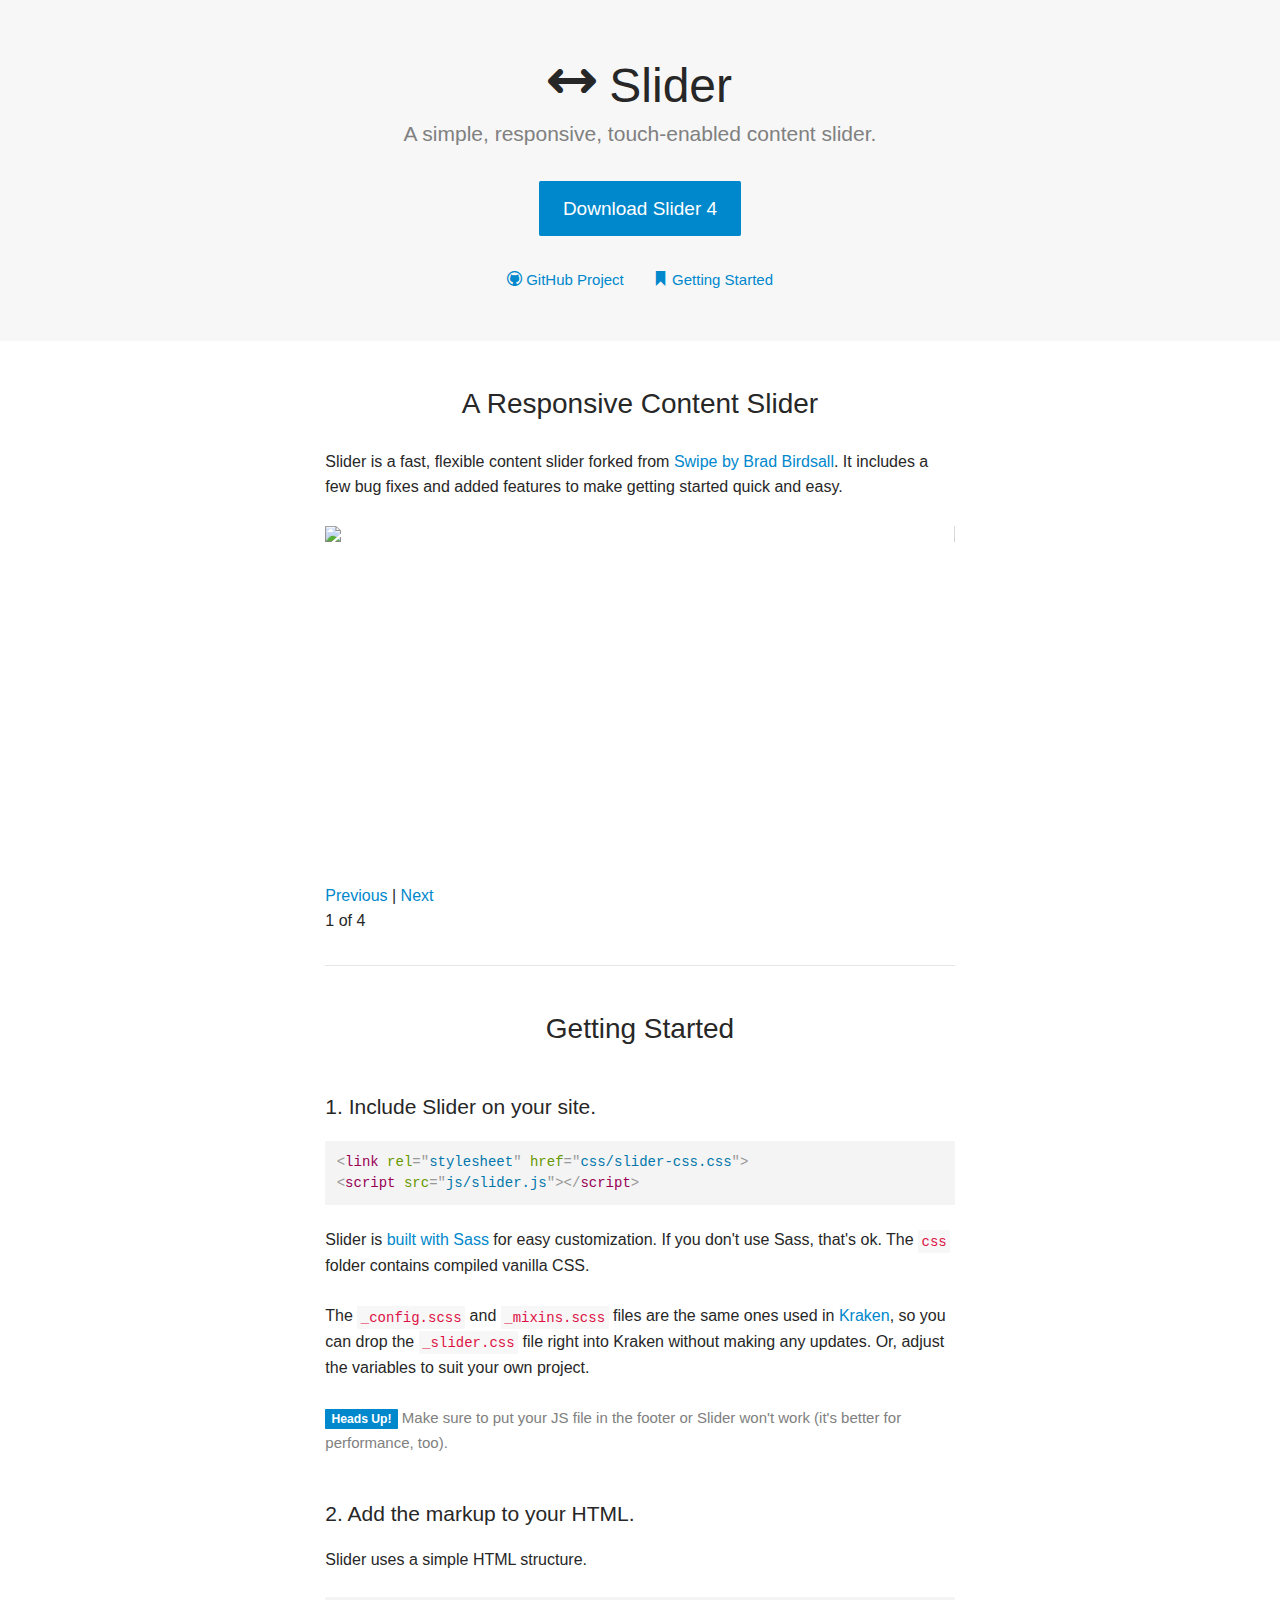
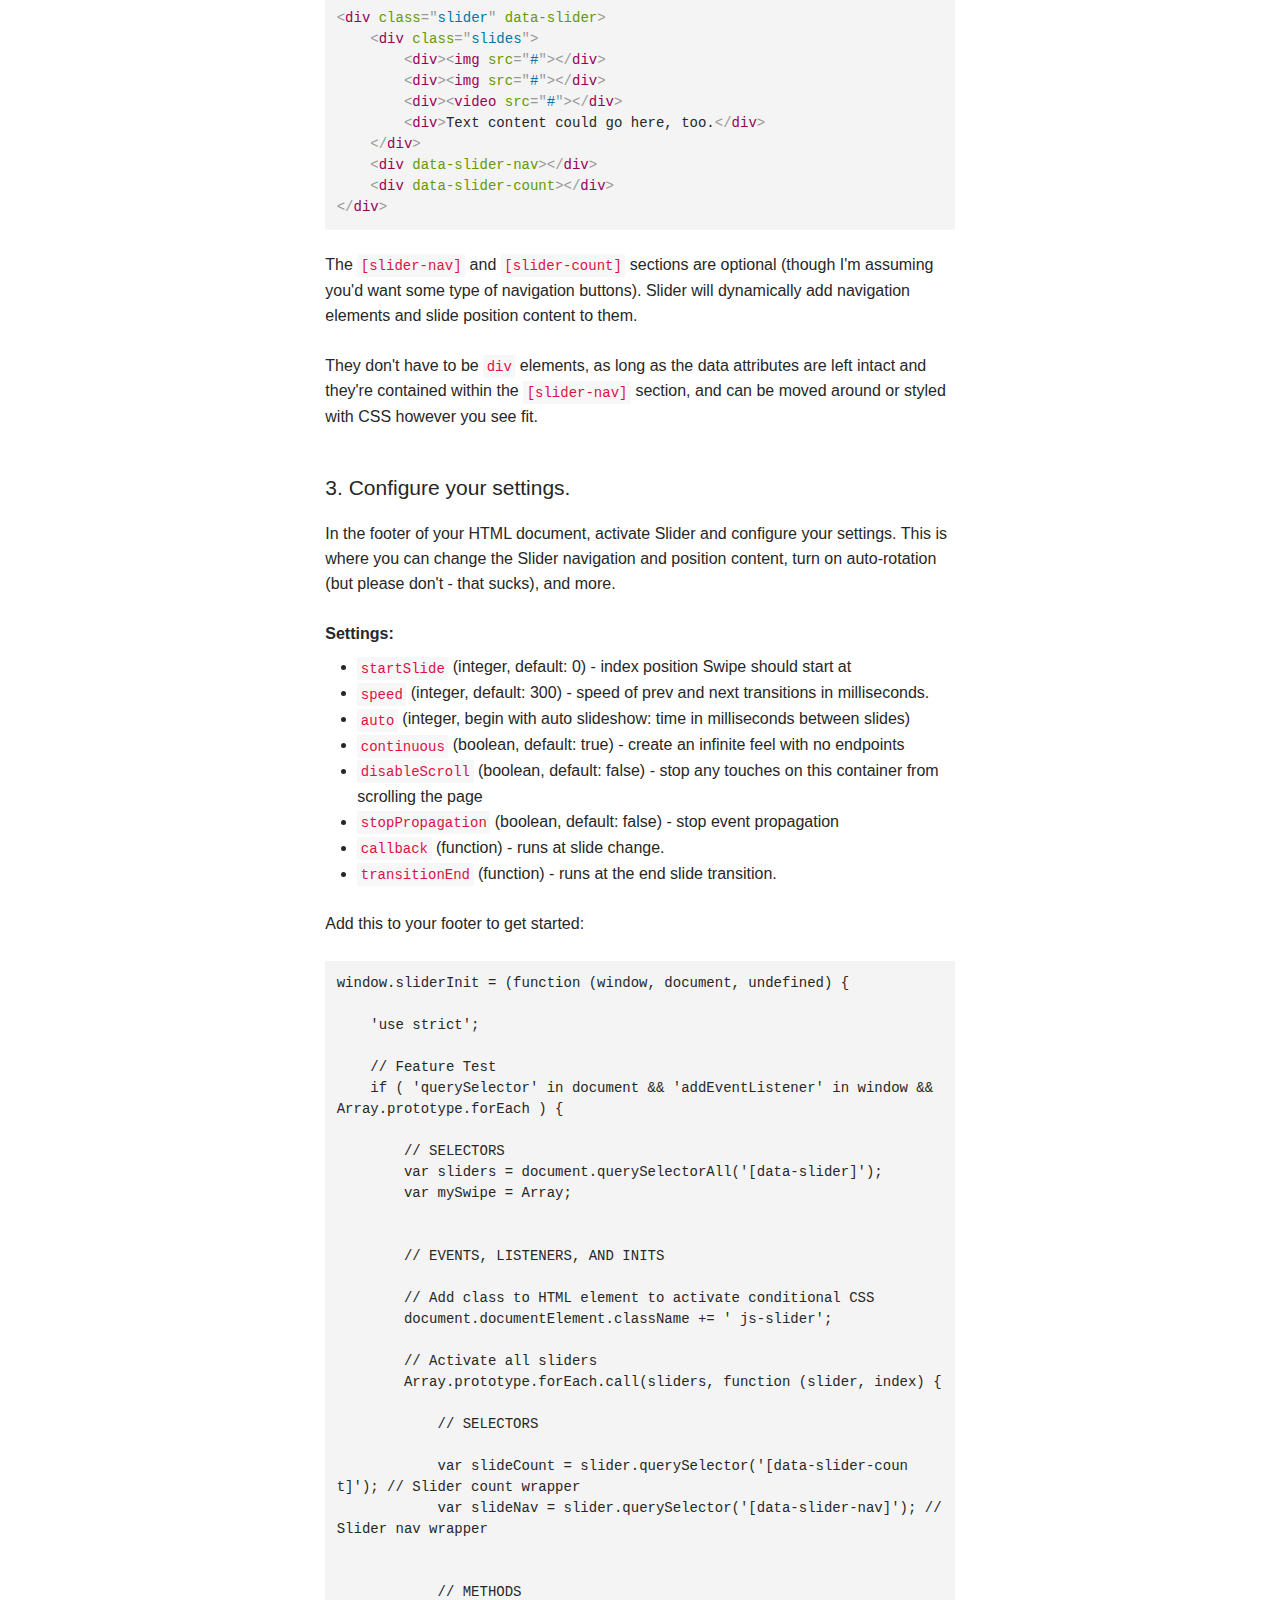
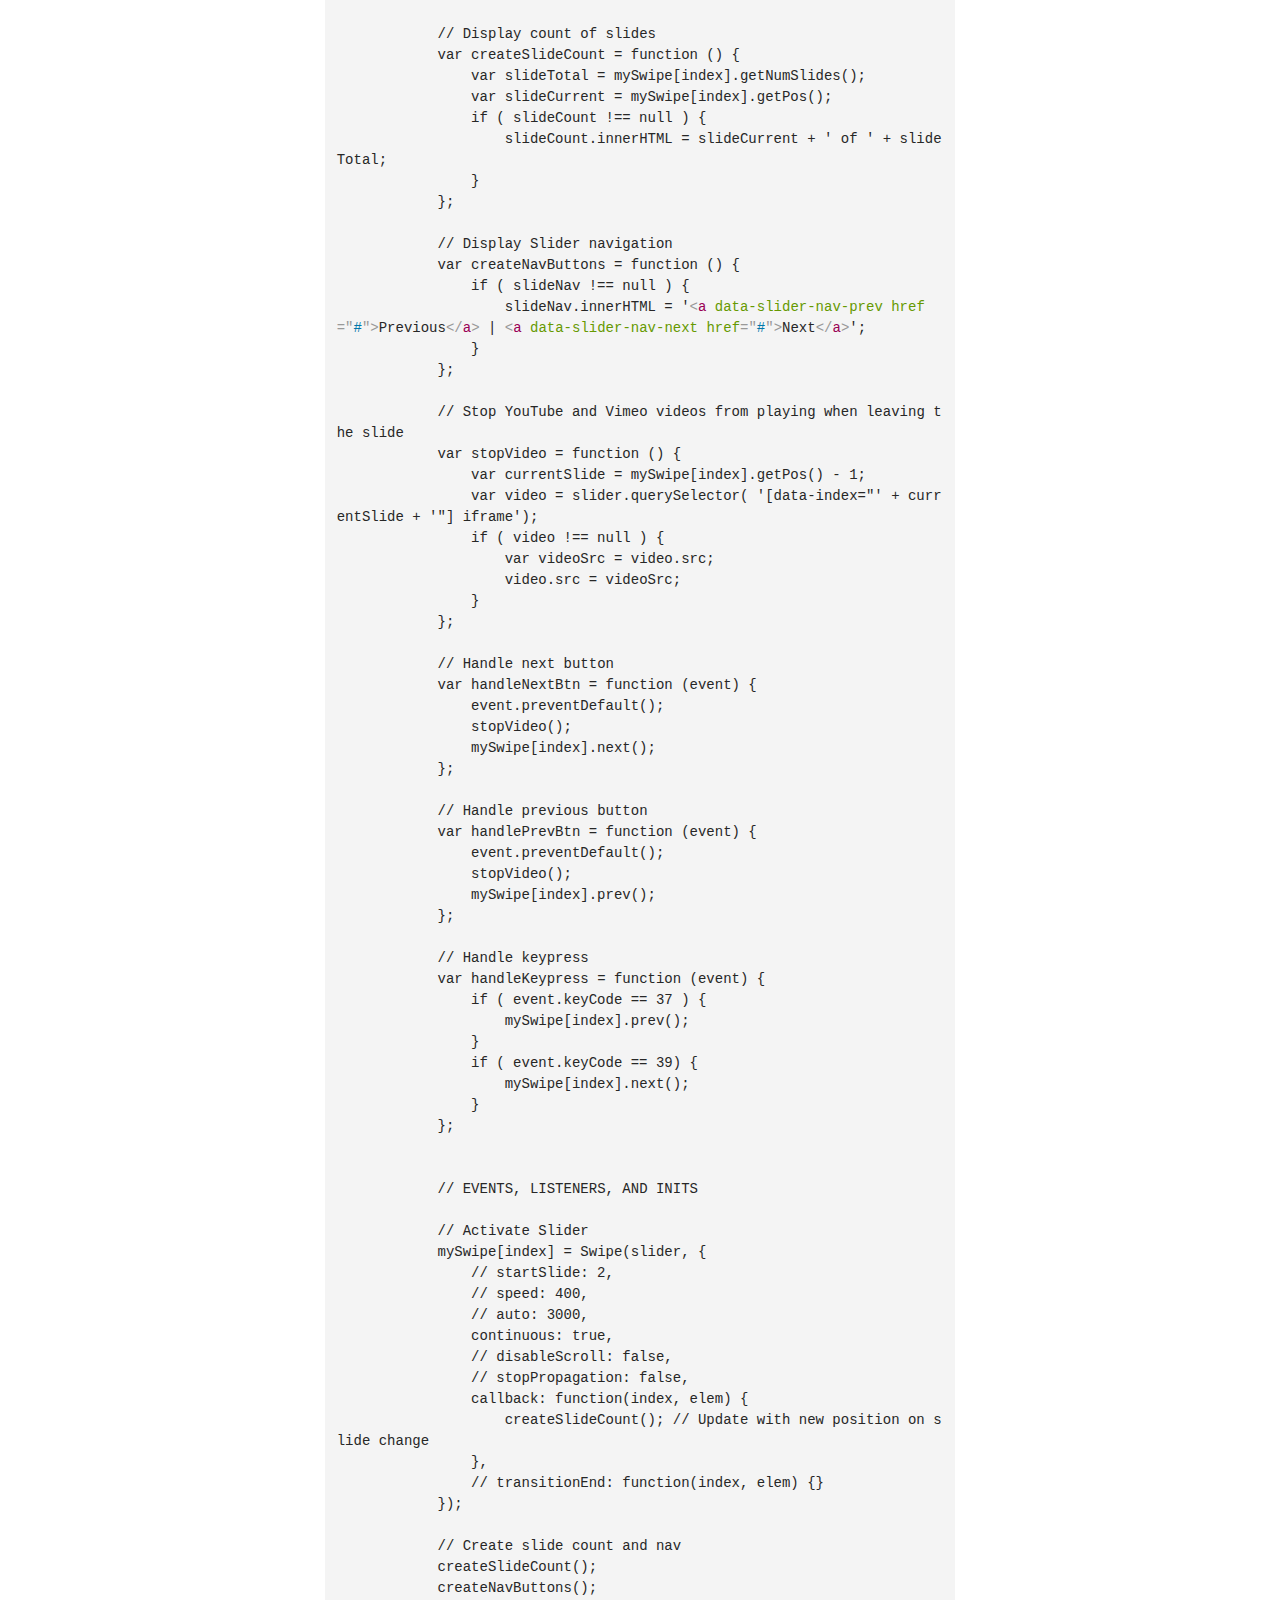
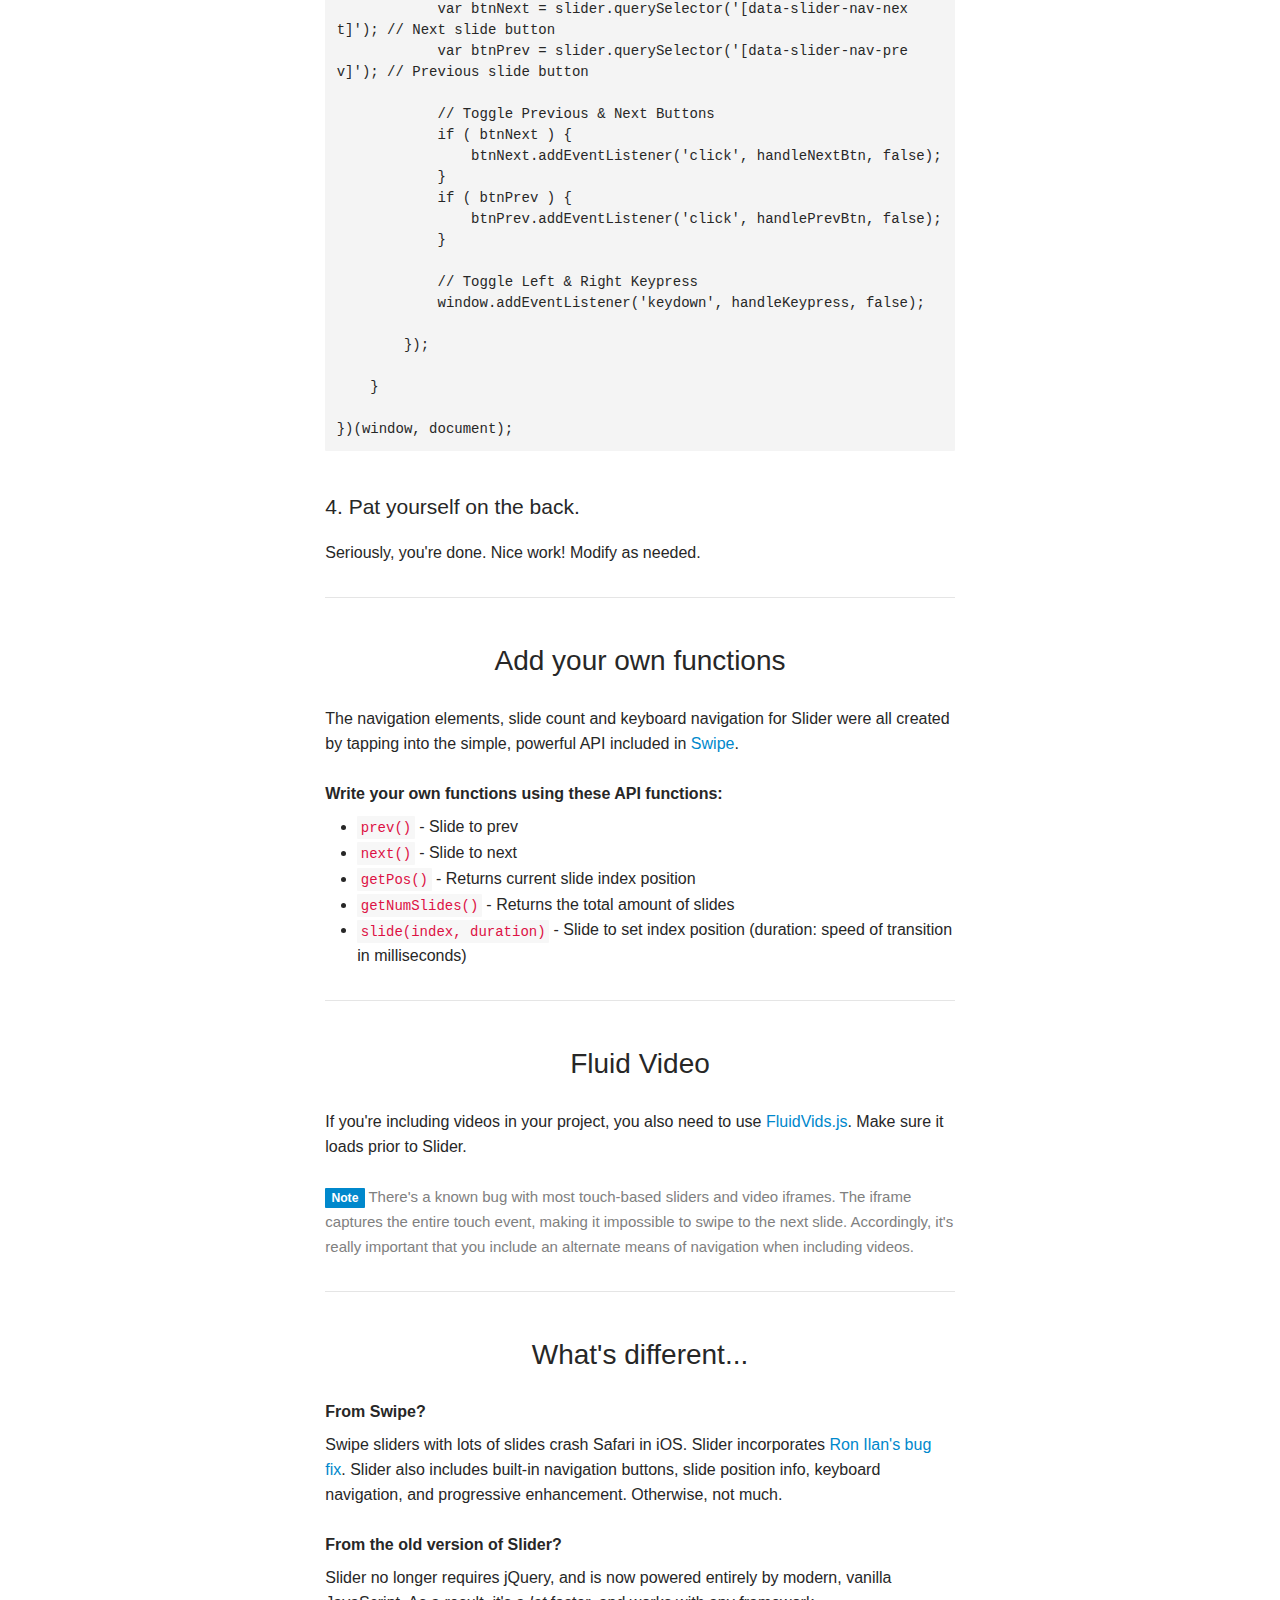
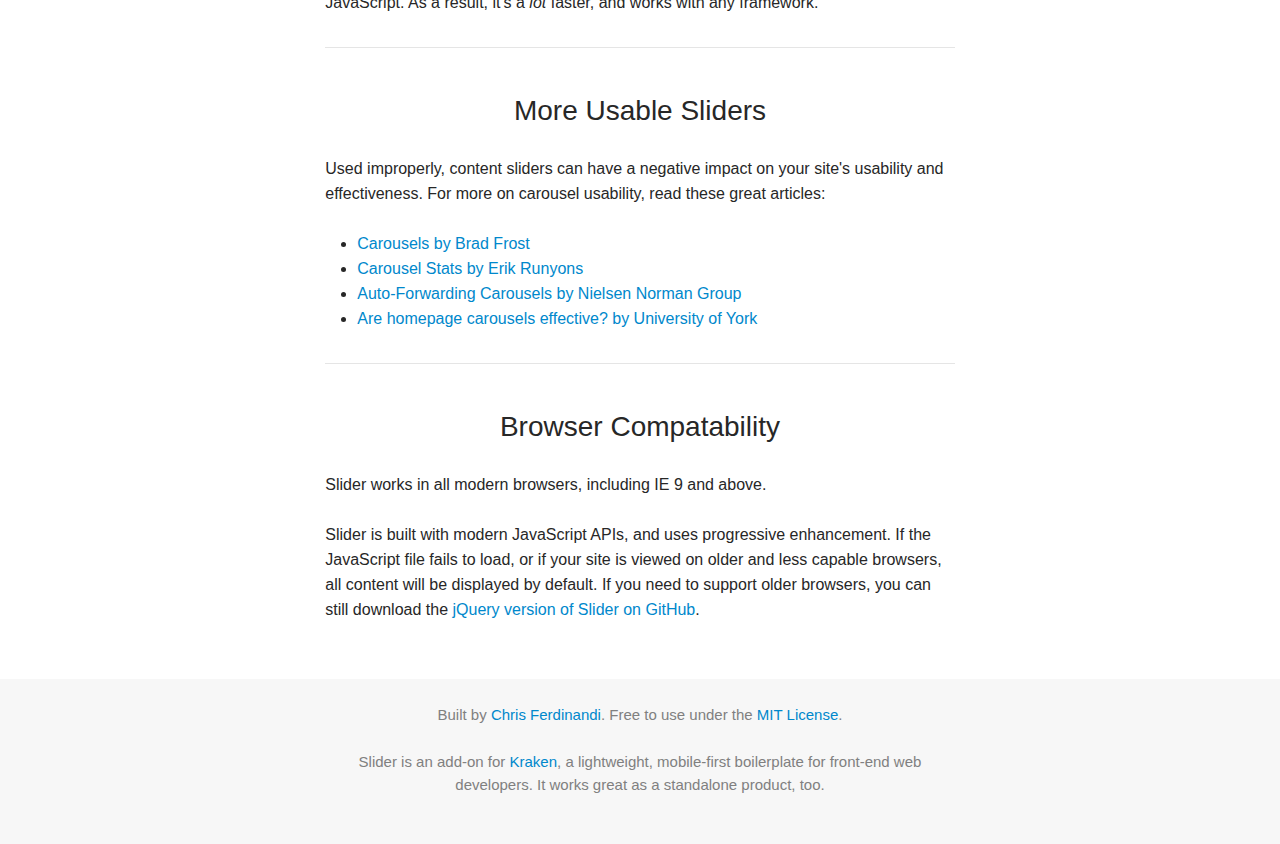
==== commit 727e5ad1: "Updated documentation" ====
--- a/index.html
+++ b/index.html
@@ -29,7 +29,7 @@
 					<h1 class="text-taller no-space-bottom"><i class="icon-logo"></i> Slider</h1>
 					<p class="text-tall text-muted">A simple, responsive, touch-enabled content slider.</p>
 
-					<p><a class="btn btn-blue btn-xlarge" href="https://github.com/cferdinandi/slider/archive/master.zip">Download Slider 3</a></p>
+					<p><a class="btn btn-blue btn-xlarge" href="https://github.com/cferdinandi/slider/archive/master.zip">Download Slider 4</a></p>
 
 					<p>
 						<span class="text-small">
@@ -59,9 +59,9 @@
 							<div><img src="img/image3.jpg"></div>
 							<div><iframe width="560" height="315" src="http://www.youtube.com/embed/8qjge9U_MiA" frameborder="0" allowfullscreen></iframe></div>
 						</div>
+						<div data-slider-nav></div>
+						<div data-slider-count></div>
 					</div>
-					<div data-slider-nav></div>
-					<div data-slider-count></div>
 
 					<hr>
 
@@ -80,10 +80,6 @@
 
 
 					<h1 id="get-started">Getting Started</h1>
-
-					<p>The markup and setting differ a little bit when including just a single slider on a page versus multiple sliders. Pick your setup.</p>
-
-					<p class="tabs"><button class="btn active" data-target=".slider-single">Single</button> <button class="btn" data-target=".slider-multiple">Multiple</button></p>
 
 
 					<h2 class="text-left">1. Include Slider on your site.</h2>
@@ -95,14 +91,13 @@
 
 					<p>The <code>_config.scss</code> and <code>_mixins.scss</code> files are the same ones used in <a href="http://cferdinandi.github.io/kraken/">Kraken</a>, so you can drop the <code>_slider.css</code> file right into Kraken without making any updates. Or, adjust the variables to suit your own project.</p>
 
+					<p class="text-muted"><span class="text-small"><span class="label">Heads Up!</span> Make sure to put your JS file in the footer or Slider won't work (it's better for performance, too).</span></p>
+
 
 					<h2 class="text-left">2. Add the markup to your HTML.</h2>
 
 					<p>Slider uses a simple HTML structure.</p>
 
-					<div class="tabs-content">
-						<div class="tabs-pane slider-single active">
-							<p class="space-bottom-small"><strong>Single Slider</strong></p>
 <pre><code class="language-markup">&lt;div class="slider" data-slider&gt;
 	&lt;div class="slides"&gt;
 		&lt;div&gt;&lt;img src="#"&gt;&lt;/div&gt;
@@ -110,31 +105,13 @@
 		&lt;div&gt;&lt;video src="#"&gt;&lt;/div&gt;
 		&lt;div&gt;Text content could go here, too.&lt;/div&gt;
 	&lt;/div&gt;
-&lt;/div&gt;
-&lt;div data-slider-nav&gt;&lt;/div&gt;
-&lt;div data-slider-count&gt;&lt;/div&gt;</code></pre>
-
-							<p>The <code>[slider-nav]</code> and <code>[slider-count]</code> sections are optional (though I'm assuming you'd want some type of navigation buttons). Slider will dynamically add navigation elements and slide position content to them.</p>
-
-							<p>They don't have to be <code>div</code> elements, as long as the data attributes are left intact, and can be moved around or styled with CSS however you see fit.</p>
-						</div>
-						<div class="tabs-pane slider-multiple">
-							<p class="space-bottom-small"><strong>Multiple Sliders</strong></p>
-<pre><code class="language-markup">&lt;div class="slider" data-slider="example"&gt;
-	&lt;div class="slides"&gt;
-		&lt;div&gt;&lt;img src="img/image1.jpg"&gt;&lt;/div&gt;
-		&lt;div&gt;&lt;img src="img/image2.jpg"&gt;&lt;/div&gt;
-		&lt;div&gt;&lt;img src="img/image3.jpg"&gt;&lt;/div&gt;
-	&lt;/div&gt;
-&lt;/div&gt;
-&lt;div data-slider-nav-example&gt;&lt;/div&gt;
-&lt;div data-slider-count-example&gt;&lt;/div&gt;</code></pre>
-
-							<p>Each slider must have a uniquely named <code>data-slider</code> value. The <code>[data-slider-nav-*]</code> and <code>[data-slider-count-*]</code> sections are optional (though I'm assuming you'd want some type of navigation buttons). The data attributes should end with the <code>[data-slider]</code> value.</p>
-
-							<p>Slider will dynamically add navigation elements and slide position content to them. They don't have to be <code>div</code> elements, as long as the data attributes are left intact, and can be moved around or styled with CSS however you see fit.</p>
-						</div>
-					</div>
+	&lt;div data-slider-nav&gt;&lt;/div&gt;
+	&lt;div data-slider-count&gt;&lt;/div&gt;
+&lt;/div&gt;</code></pre>
+
+					<p>The <code>[slider-nav]</code> and <code>[slider-count]</code> sections are optional (though I'm assuming you'd want some type of navigation buttons). Slider will dynamically add navigation elements and slide position content to them.</p>
+
+					<p>They don't have to be <code>div</code> elements, as long as the data attributes are left intact and they're contained within the <code>[slider-nav]</code> section, and can be moved around or styled with CSS however you see fit.</p>
 
 
 					<h2 class="text-left">3. Configure your settings.</h2>
@@ -156,180 +133,126 @@
 
 					<p>Add this to your footer to get started:</p>
 
-					<div class="tabs-content">
-						<div class="tabs-pane slider-single active">
-							<p class="space-bottom-small"><strong>Single Slider</strong></p>
-<pre><code class="language-markup">&lt;script&gt;
-	if ( 'querySelector' in document && 'addEventListener' in window ) {
-
-		// Slider Variable
-		var slider = document.querySelector('[data-slider]');
-
-		// If a Slider exists
-		if (slider) {
+<pre><code class="language-markup">window.sliderInit = (function (window, document, undefined) {
+
+	'use strict';
+
+	// Feature Test
+	if ( 'querySelector' in document && 'addEventListener' in window && Array.prototype.forEach ) {
+
+		// SELECTORS
+		var sliders = document.querySelectorAll('[data-slider]');
+		var mySwipe = Array;
+
+
+		// EVENTS, LISTENERS, AND INITS
+
+		// Add class to HTML element to activate conditional CSS
+		document.documentElement.className += ' js-slider';
+
+		// Activate all sliders
+		Array.prototype.forEach.call(sliders, function (slider, index) {
+
+			// SELECTORS
+
+			var slideCount = slider.querySelector('[data-slider-count]'); // Slider count wrapper
+			var slideNav = slider.querySelector('[data-slider-nav]'); // Slider nav wrapper
+
+
+			// METHODS
+
+			// Display count of slides
+			var createSlideCount = function () {
+				var slideTotal = mySwipe[index].getNumSlides();
+				var slideCurrent = mySwipe[index].getPos();
+				if ( slideCount !== null ) {
+					slideCount.innerHTML = slideCurrent + ' of ' + slideTotal;
+				}
+			};
+
+			// Display Slider navigation
+			var createNavButtons = function () {
+				if ( slideNav !== null ) {
+					slideNav.innerHTML = '&lt;a data-slider-nav-prev href="#"&gt;Previous&lt;/a&gt; | &lt;a data-slider-nav-next href="#"&gt;Next&lt;/a&gt;';
+				}
+			};
+
+			// Stop YouTube and Vimeo videos from playing when leaving the slide
+			var stopVideo = function () {
+				var currentSlide = mySwipe[index].getPos() - 1;
+				var video = slider.querySelector( '[data-index="' + currentSlide + '"] iframe');
+				if ( video !== null ) {
+					var videoSrc = video.src;
+					video.src = videoSrc;
+				}
+			};
+
+			// Handle next button
+			var handleNextBtn = function (event) {
+				event.preventDefault();
+				stopVideo();
+				mySwipe[index].next();
+			};
+
+			// Handle previous button
+			var handlePrevBtn = function (event) {
+				event.preventDefault();
+				stopVideo();
+				mySwipe[index].prev();
+			};
+
+			// Handle keypress
+			var handleKeypress = function (event) {
+				if ( event.keyCode == 37 ) {
+					mySwipe[index].prev();
+				}
+				if ( event.keyCode == 39) {
+					mySwipe[index].next();
+				}
+			};
+
+
+			// EVENTS, LISTENERS, AND INITS
 
 			// Activate Slider
-			window.mySwipe = Swipe(slider, {
-				// Configure your options
-				// startSlide: 1,
+			mySwipe[index] = Swipe(slider, {
+				// startSlide: 2,
 				// speed: 400,
 				// auto: 3000,
 				continuous: true,
 				// disableScroll: false,
 				// stopPropagation: false,
 				callback: function(index, elem) {
-					// Update with new position on slide change
-					countSlides();
+					createSlideCount(); // Update with new position on slide change
 				},
 				// transitionEnd: function(index, elem) {}
 			});
 
-
-			// Function to display slide count
-			var countSlides = function () {
-				// Variables
-				var slideTotal = mySwipe.getNumSlides();
-				var slideCurrent = mySwipe.getPos();
-				var slideCount = document.querySelector('[data-slider-count]');
-				// Content
-				if (slideCount) {
-					slideCount.innerHTML = slideCurrent + ' of ' + slideTotal;
-				}
+			// Create slide count and nav
+			createSlideCount();
+			createNavButtons();
+			var btnNext = slider.querySelector('[data-slider-nav-next]'); // Next slide button
+			var btnPrev = slider.querySelector('[data-slider-nav-prev]'); // Previous slide button
+
+			// Toggle Previous & Next Buttons
+			if ( btnNext ) {
+				btnNext.addEventListener('click', handleNextBtn, false);
 			}
-			// Run slide count function on load
-			countSlides();
-
-
-			// Create Previous & Next Buttons
-			var slideNav = document.querySelector('[data-slider-nav]')
-			if (slideNav) {
-				slideNav.innerHTML = '&lt;a data-slider-nav-prev href="#"&gt;Previous&lt;/a&gt; | &lt;a data-slider-nav-next href="#"&gt;Next&lt;/a&gt;';
+			if ( btnPrev ) {
+				btnPrev.addEventListener('click', handlePrevBtn, false);
 			}
 
-			// Toggle Previous & Next Buttons
-			var btnNext = document.querySelector('[data-slider-nav-next]');
-			var btnPrev = document.querySelector('[data-slider-nav-prev]');
-			if (btnNext) {
-				btnNext.addEventListener('click', function(e) { e.preventDefault(); mySwipe.next(); }, false);
-			}
-			if (btnPrev) {
-				btnPrev.addEventListener('click', function(e) { e.preventDefault(); mySwipe.prev(); }, false);
-			}
-
-
 			// Toggle Left & Right Keypress
-			window.addEventListener('keydown', function (e) {
-				if (e.keyCode == 37) {
-					mySwipe.prev();
-				}
-				if (e.keyCode == 39) {
-					mySwipe.next();
-				}
-			}, false);
-
-		}
+			window.addEventListener('keydown', handleKeypress, false);
+
+		});
 
 	}
-&lt;/script&gt;</code></pre>
-						</div>
-						<div class="tabs-pane slider-multiple">
-							<p class="space-bottom-small"><strong>Multiple Sliders</strong></p>
-<pre><code class="language-javascript">&lt;script&gt;
-	(function() {
-
-		'use strict';
-
-		if ( 'querySelector' in document && 'addEventListener' in window && Array.prototype.forEach ) {
-
-			// Slider Variable
-			var sliders = document.querySelectorAll('[data-slider]');
-
-			// If a Slider exists
-			if (sliders) {
-
-				[].forEach.call(sliders, function (slider) {
-
-					var sliderID = slider.getAttribute('data-slider');
-
-					// Activate Slider
-					window[sliderID] = Swipe(slider, {
-						// Configure your options
-						continuous: true,
-						callback: function(index, elem) {
-							// Update with new position on slide change
-							countSlides();
-						}
-					});
-
-
-					// Function to display slide count
-					var countSlides = function () {
-						// Variables
-						var slideTotal = window[sliderID].getNumSlides();
-						var slideCurrent = window[sliderID].getPos();
-						var slideCount = document.querySelector('[data-slider-count-' + sliderID + ']');
-						// Content
-						if (slideCount) {
-							slideCount.innerHTML = slideCurrent + ' of ' + slideTotal;
-						}
-					}
-					// Run slide count function on load
-					countSlides();
-
-
-					// Create Previous & Next Buttons
-					var slideNav = document.querySelector('[data-slider-nav-' + sliderID + ']')
-					if (slideNav) {
-						slideNav.innerHTML = '&lt;a data-slider-nav-prev' + sliderID + ' href="#"&gt;Previous&lt;/a&gt; | &lt;a data-slider-nav-next' + sliderID + '  href="#"&gt;Next&lt;/a&gt;';
-					}
-
-					// Toggle Previous & Next Buttons
-					var btnNext = document.querySelector('[data-slider-nav-next-' + sliderID + ']');
-					var btnPrev = document.querySelector('[data-slider-nav-prev-' + sliderID + ']');
-					if (btnNext) {
-						btnNext.addEventListener('click', function(e) { e.preventDefault(); window[sliderID].next(); }, false);
-					}
-					if (btnPrev) {
-						btnPrev.addEventListener('click', function(e) { e.preventDefault(); window[sliderID].prev(); }, false);
-					}
-
-
-					// Toggle Left & Right Keypress
-					window.addEventListener('keydown', function (e) {
-						if (e.keyCode == 37) {
-							window[sliderID].prev();
-						}
-						if (e.keyCode == 39) {
-							window[sliderID].next();
-						}
-					}, false);
-
-				});
-
-			}
-
-		}
-
-	})();
-&lt;/script&gt;</code></pre>
-						</div>
-					</div>
-
-
-					<h2 class="text-left">4. Add a feature test.</h2>
-
-					<p>Slider uses modern JavaScript API's that aren't supported by older browsers. Add this short snippet of code in the <code>&lt;head&gt;</code> of your HTML document to feature test:</p>
-
-<pre><code class="language-markup">&lt;script&gt;
-	if ( 'querySelector' in document && 'addEventListener' in window ) {
-		document.documentElement.className += 'js';
-	}
-&lt;/script&gt;</code></pre>
-
-					<p>Older and less capable browsers will see a basic stack of content. Modern browsers (including IE 9 and higher) will see the slider.</p>
-
-
-					<h2 class="text-left">5. Pat yourself on the back.</h2>
+
+})(window, document);</code></pre>
+
+
+					<h2 class="text-left">4. Pat yourself on the back.</h2>
 
 					<p>Seriously, you're done. Nice work! Modify as needed.</p>
 
@@ -404,7 +327,7 @@
 					<p>Swipe sliders with lots of slides crash Safari in iOS. Slider incorporates <a href="https://github.com/bradbirdsall/Swipe/pull/277">Ron Ilan's bug fix</a>. Slider also includes built-in navigation buttons, slide position info, keyboard navigation, and progressive enhancement. Otherwise, not much.</p>
 
 					<p class="space-bottom-small"><strong>From the old version of Slider?</strong></p>
-					<p>Slider 3 no longer requires jQuery, and is now powered entirely by modern, vanilla JavaScript. As a result, it's a <em>lot</em> faster, and works with any framework.</p>
+					<p>Slider no longer requires jQuery, and is now powered entirely by modern, vanilla JavaScript. As a result, it's a <em>lot</em> faster, and works with any framework.</p>
 
 					<hr>
 
@@ -449,7 +372,9 @@
 
 					<h1>Browser Compatability</h1>
 
-					<p>Slider works in all modern browsers, including IE 9 and above. If you need to support older browsers, you can still download the <a href="https://github.com/cferdinandi/slider/tree/archive-v2">jQuery version of Slider on GitHub</a>.</p>
+					<p>Slider works in all modern browsers, including IE 9 and above.</p>
+
+					<p>Slider is built with modern JavaScript APIs, and uses progressive enhancement. If the JavaScript file fails to load, or if your site is viewed on older and less capable browsers, all content will be displayed by default. If you need to support older browsers, you can still download the <a href="https://github.com/cferdinandi/slider/tree/archive-v2">jQuery version of Slider on GitHub</a>.</p>
 
 				</div>
 			</div>
@@ -480,71 +405,121 @@
 		<script src="js/fluidvids.js"></script>
 		<script src="js/slider.js"></script>
 		<script>
-			if ( 'querySelector' in document && 'addEventListener' in window ) {
-
-				// Slider Variable
-				var slider = document.querySelector('[data-slider]');
-
-				// If a Slider exists
-				if (slider) {
-
-					// Activate Slider
-					window.mySwipe = Swipe(slider, {
-						continuous: true,
-						callback: function(index, elem) {
-							countSlides();
-						},
+			window.sliderInit = (function (window, document, undefined) {
+
+				'use strict';
+
+				// Feature Test
+				if ( 'querySelector' in document && 'addEventListener' in window && Array.prototype.forEach ) {
+
+					// SELECTORS
+					var sliders = document.querySelectorAll('[data-slider]');
+					var mySwipe = Array;
+
+
+					// EVENTS, LISTENERS, AND INITS
+
+					// Add class to HTML element to activate conditional CSS
+					document.documentElement.className += ' js-slider';
+
+					// Activate all sliders
+					Array.prototype.forEach.call(sliders, function (slider, index) {
+
+						// SELECTORS
+
+						var slideCount = slider.querySelector('[data-slider-count]'); // Slider count wrapper
+						var slideNav = slider.querySelector('[data-slider-nav]'); // Slider nav wrapper
+
+
+						// METHODS
+
+						// Display count of slides
+						var createSlideCount = function () {
+							// Variables
+							var slideTotal = mySwipe[index].getNumSlides();
+							var slideCurrent = mySwipe[index].getPos();
+
+							// Content
+							if ( slideCount !== null ) {
+								slideCount.innerHTML = slideCurrent + ' of ' + slideTotal;
+							}
+						};
+
+						// Display Slider navigation
+						var createNavButtons = function () {
+							if ( slideNav !== null ) {
+								slideNav.innerHTML = '<a data-slider-nav-prev href="#">Previous</a> | <a data-slider-nav-next href="#">Next</a>';
+							}
+						};
+
+						// Stop YouTube and Vimeo videos from playing when leaving the slide
+						var stopVideo = function () {
+							var currentSlide = mySwipe[index].getPos() - 1;
+							var video = slider.querySelector( '[data-index="' + currentSlide + '"] iframe');
+							if ( video !== null ) {
+								var videoSrc = video.src;
+								video.src = videoSrc;
+							}
+						};
+
+						// Handle next button
+						var handleNextBtn = function (event) {
+							event.preventDefault();
+							stopVideo();
+							mySwipe[index].next();
+						};
+
+						// Handle previous button
+						var handlePrevBtn = function (event) {
+							event.preventDefault();
+							stopVideo();
+							mySwipe[index].prev();
+						};
+
+						// Handle keypress
+						var handleKeypress = function (event) {
+							if ( event.keyCode == 37 ) {
+								mySwipe[index].prev();
+							}
+							if ( event.keyCode == 39) {
+								mySwipe[index].next();
+							}
+						};
+
+
+						// EVENTS, LISTENERS, AND INITS
+
+						// Activate Slider
+						mySwipe[index] = Swipe(slider, {
+							continuous: true,
+							callback: function(index, elem) {
+								createSlideCount(); // Update with new position on slide change
+							}
+						});
+
+						// Create slide count and nav
+						createSlideCount();
+						createNavButtons();
+						var btnNext = slider.querySelector('[data-slider-nav-next]'); // Next slide button
+						var btnPrev = slider.querySelector('[data-slider-nav-prev]'); // Previous slide button
+
+						// Toggle Previous & Next Buttons
+						if ( btnNext ) {
+							btnNext.addEventListener('click', handleNextBtn, false);
+						}
+						if ( btnPrev ) {
+							btnPrev.addEventListener('click', handlePrevBtn, false);
+						}
+
+						// Toggle Left & Right Keypress
+						window.addEventListener('keydown', handleKeypress, false);
+
 					});
 
-
-					// Function to display slide count
-					var countSlides = function () {
-						// Variables
-						var slideTotal = mySwipe.getNumSlides();
-						var slideCurrent = mySwipe.getPos();
-						var slideCount = document.querySelector('[data-slider-count]');
-						// Content
-						if (slideCount) {
-							slideCount.innerHTML = slideCurrent + ' of ' + slideTotal;
-						}
-					}
-					// Run slide count function on load
-					countSlides();
-
-
-					// Create Previous & Next Buttons
-					var slideNav = document.querySelector('[data-slider-nav]')
-					if (slideNav) {
-						slideNav.innerHTML = '<a data-slider-nav-prev href="#">Previous</a> | <a data-slider-nav-next href="#">Next</a>';
-					}
-
-					// Toggle Previous & Next Buttons
-					var btnNext = document.querySelector('[data-slider-nav-next]');
-					var btnPrev = document.querySelector('[data-slider-nav-prev]');
-					if (btnNext) {
-						btnNext.addEventListener('click', function(e) { e.preventDefault(); mySwipe.next(); }, false);
-					}
-					if (btnPrev) {
-						btnPrev.addEventListener('click', function(e) { e.preventDefault(); mySwipe.prev(); }, false);
-					}
-
-
-					// Toggle Left & Right Keypress
-					window.addEventListener('keydown', function (e) {
-						if (e.keyCode == 37) {
-							mySwipe.prev();
-						}
-						if (e.keyCode == 39) {
-							mySwipe.next();
-						}
-					}, false);
-
 				}
 
-			}
+			})(window, document);
 		</script>
-		<script src="js/buoy.js"></script>
-		<script src="js/tabby.js"></script>
 		<script src="js/smooth-scroll.js"></script>
 		<script src="js/prism.js"></script>
 
--- a/css/kraken.css
+++ b/css/kraken.css
@@ -1133,59 +1133,6 @@
 }
 
 /* =============================================================
-
-	Tabby 4.0
-	Simple, mobile-first toggle tabs by Chris Ferdinandi.
-	http://gomakethings.com
-
-	Free to use under the MIT License.
-	http://gomakethings.com/mit/
-
- * ============================================================= */
-/*  Hide tab navigation by default */
-.tabs {
-  display: none;
-  visibility: hidden;
-}
-
-/*  Display tab navigation if javascript enabled.
- *  This requires on the included js-accessibility.js script. */
-.js .tabs {
-  display: block;
-  visibility: visible;
-}
-
-/*  Force browser to show a pointer on tab navigation. */
-.tabs a,
-.tabs button {
-  cursor: pointer;
-}
-
-/*  Hide tab content if javascript is enabled. */
-.js .tabs-pane {
-  display: none;
-  visibility: hidden;
-}
-
-/*  Show tab content when active class is added.
- *  This class is added via javascript. */
-.tabs-pane.active {
-  display: block;
-  visibility: visible;
-}
-
-/* Clearfix */
-.tabs:before,
-.tabs:after {
-  display: table;
-  content: "";
-}
-
-.tabs:after {
-  clear: both;
-}
-
-/* =============================================================
 	ALIGNMENT, SPACING & VISIBILITY
 	Override default alignment, spacing and visibilty.
  * ============================================================= */
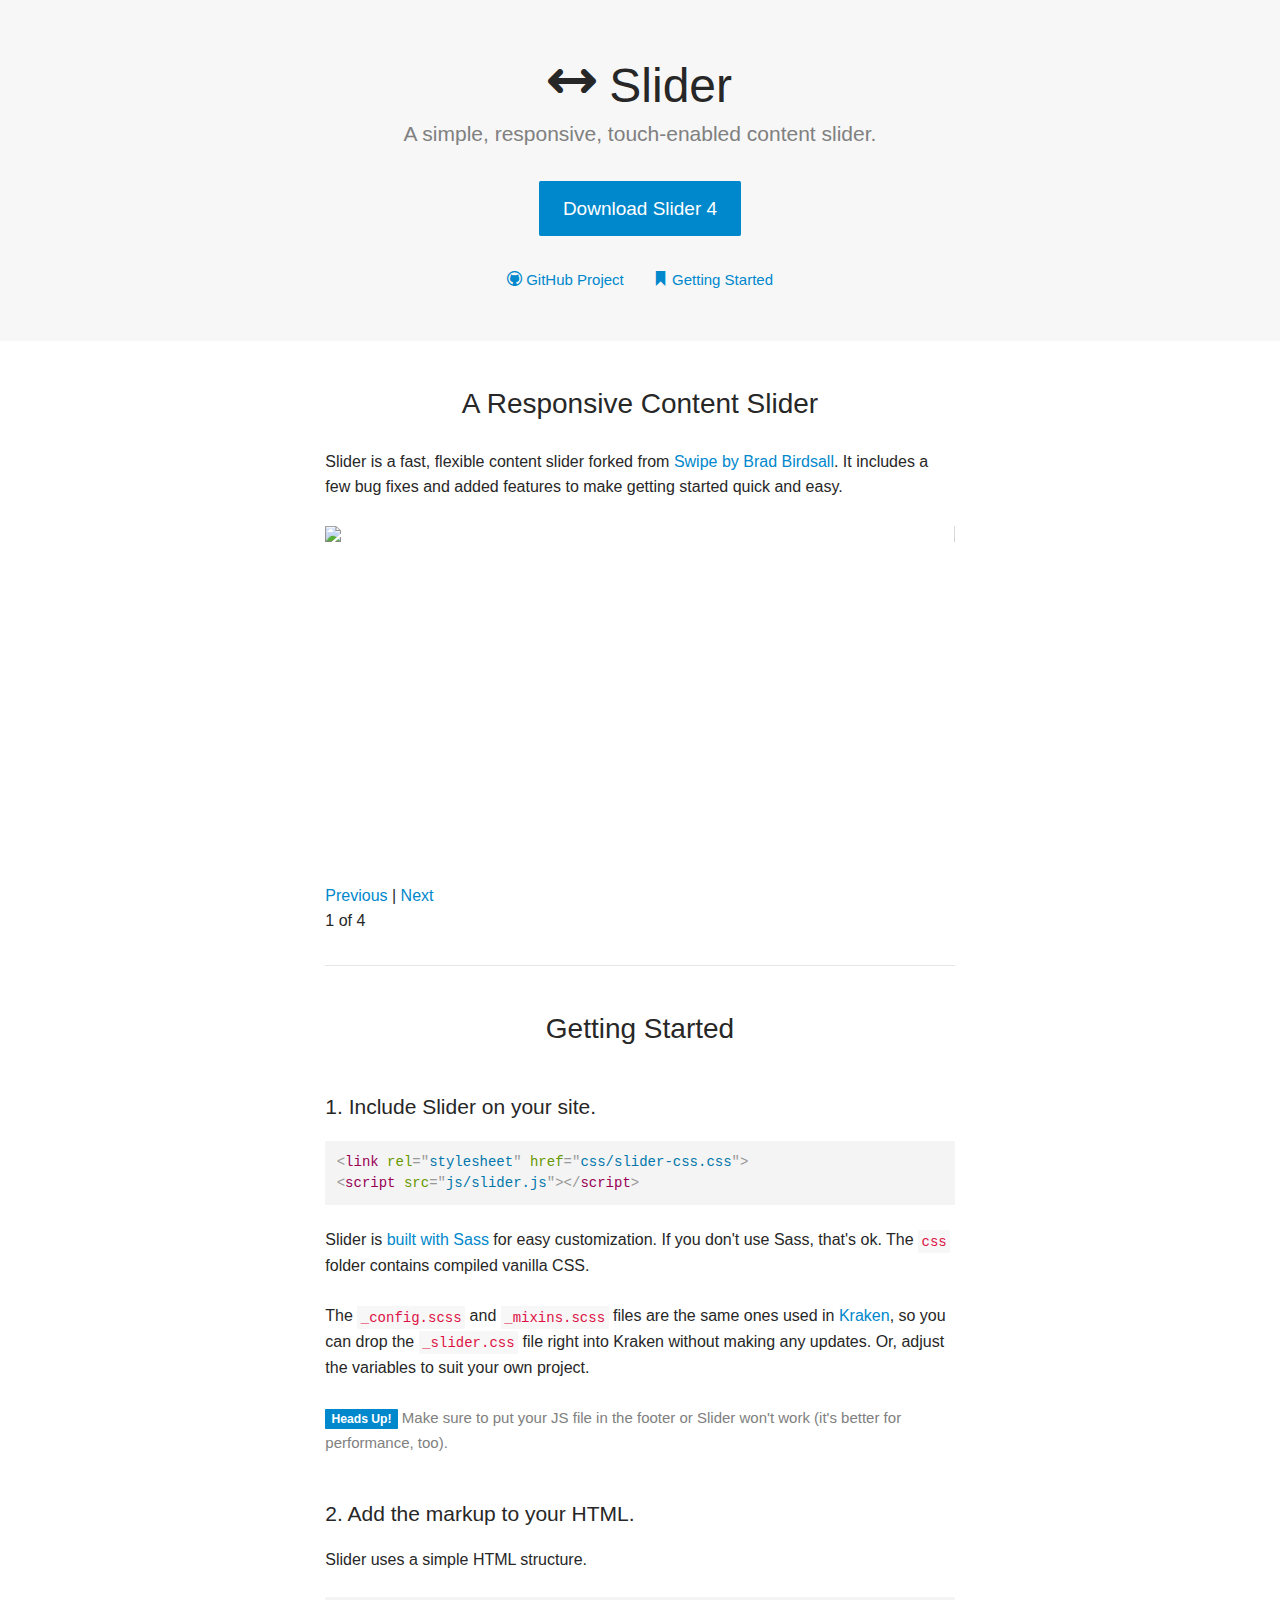
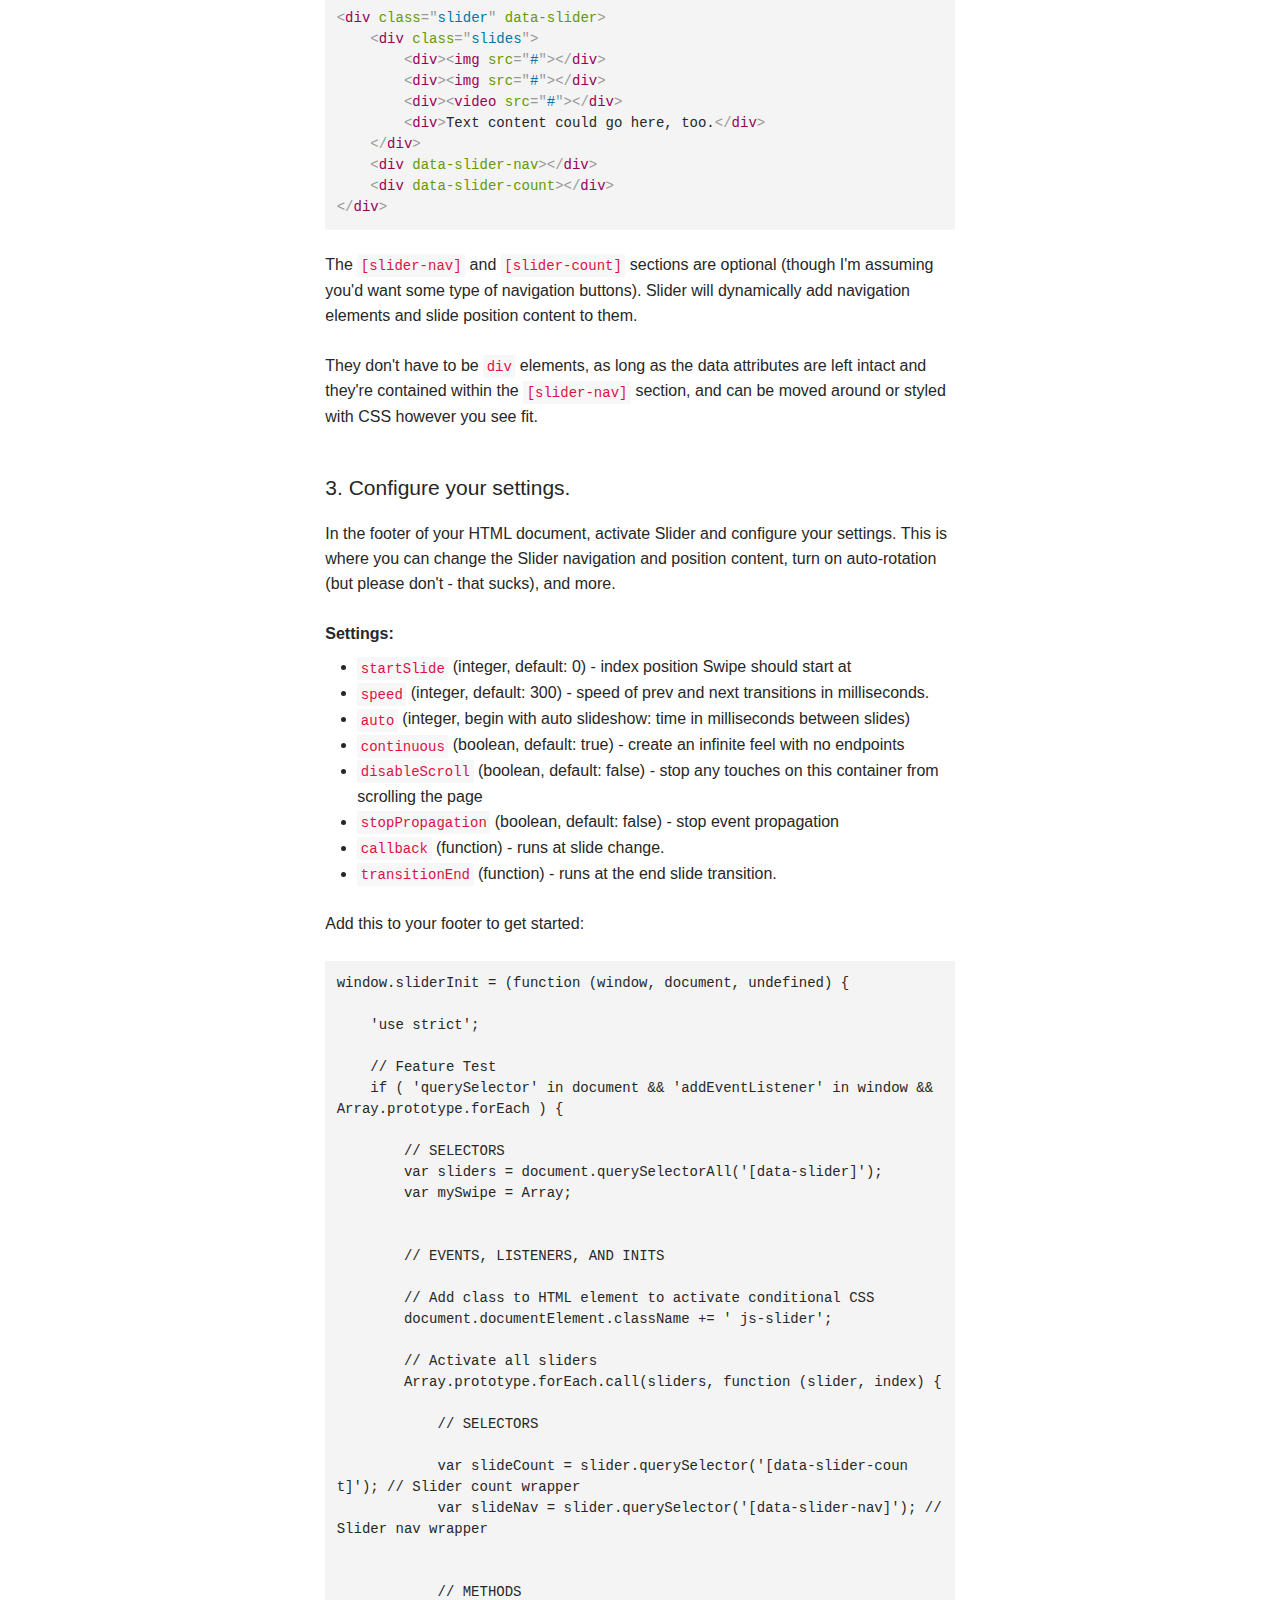
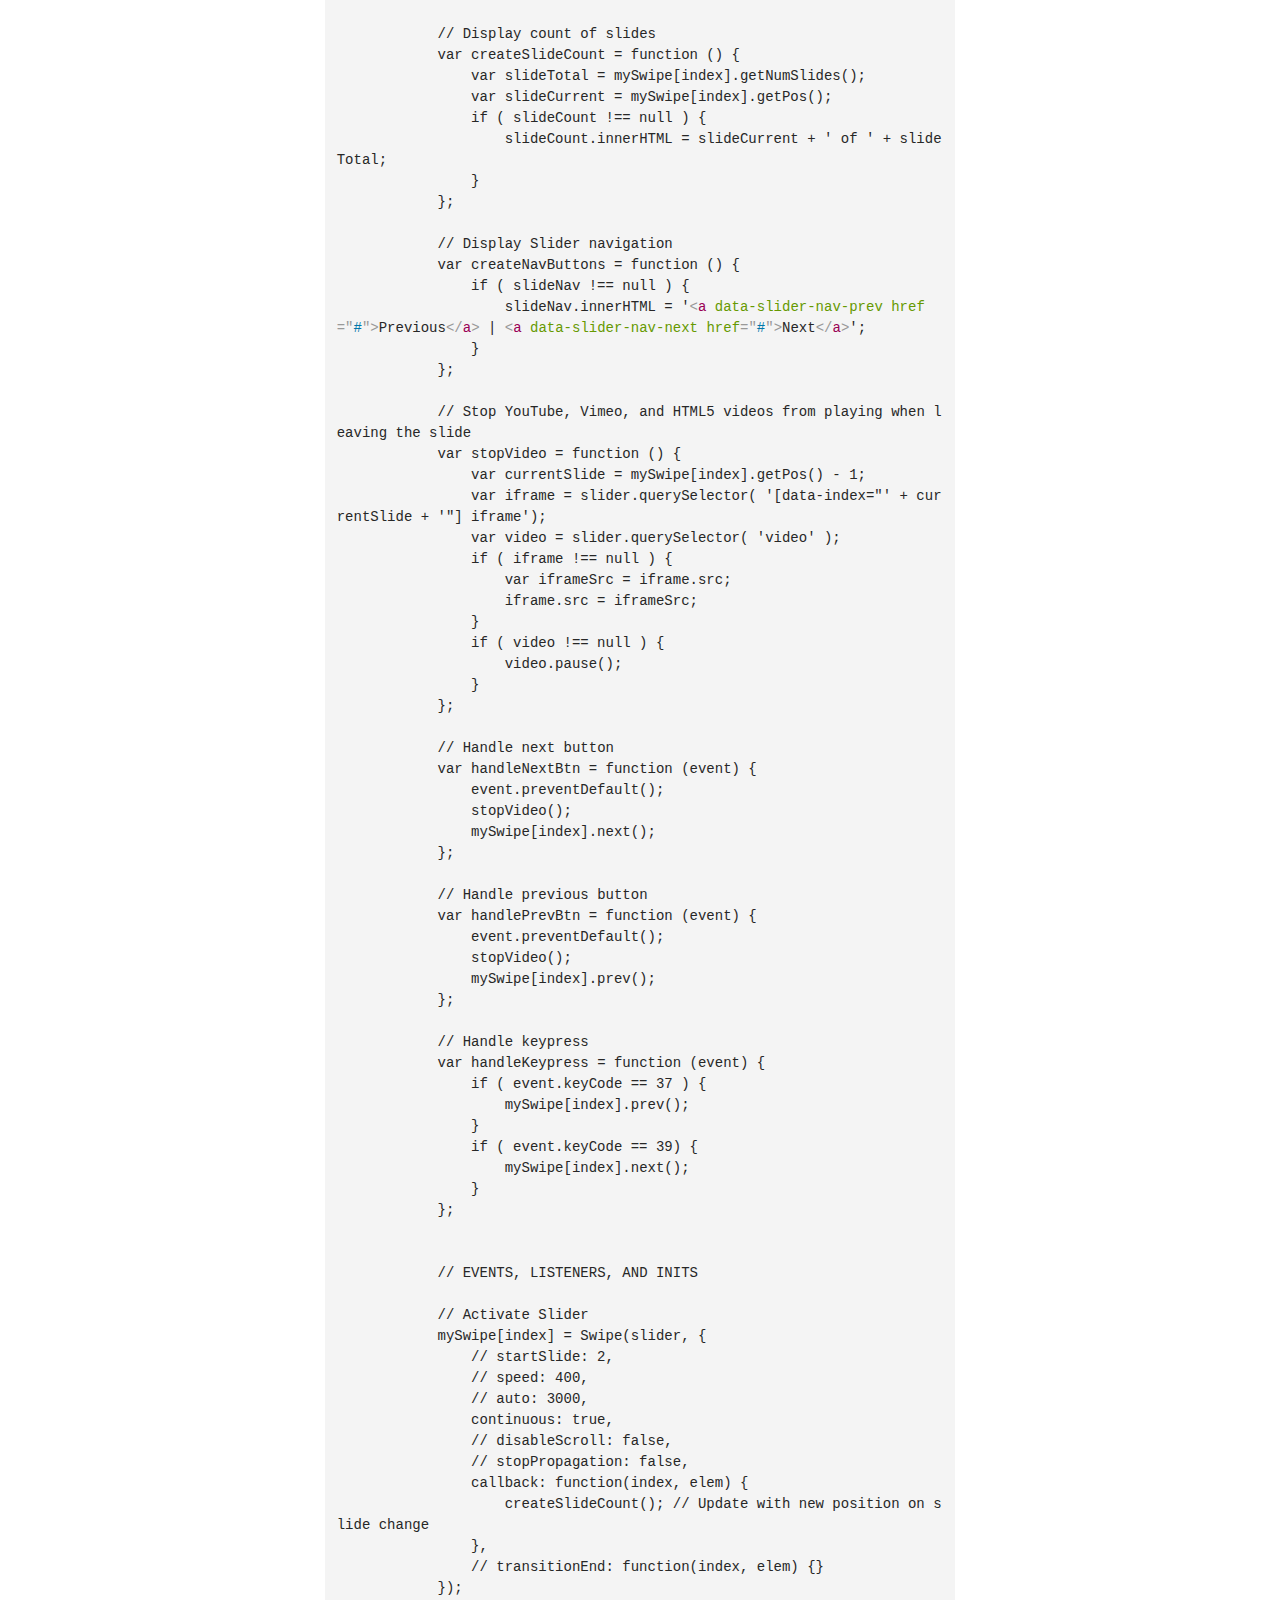
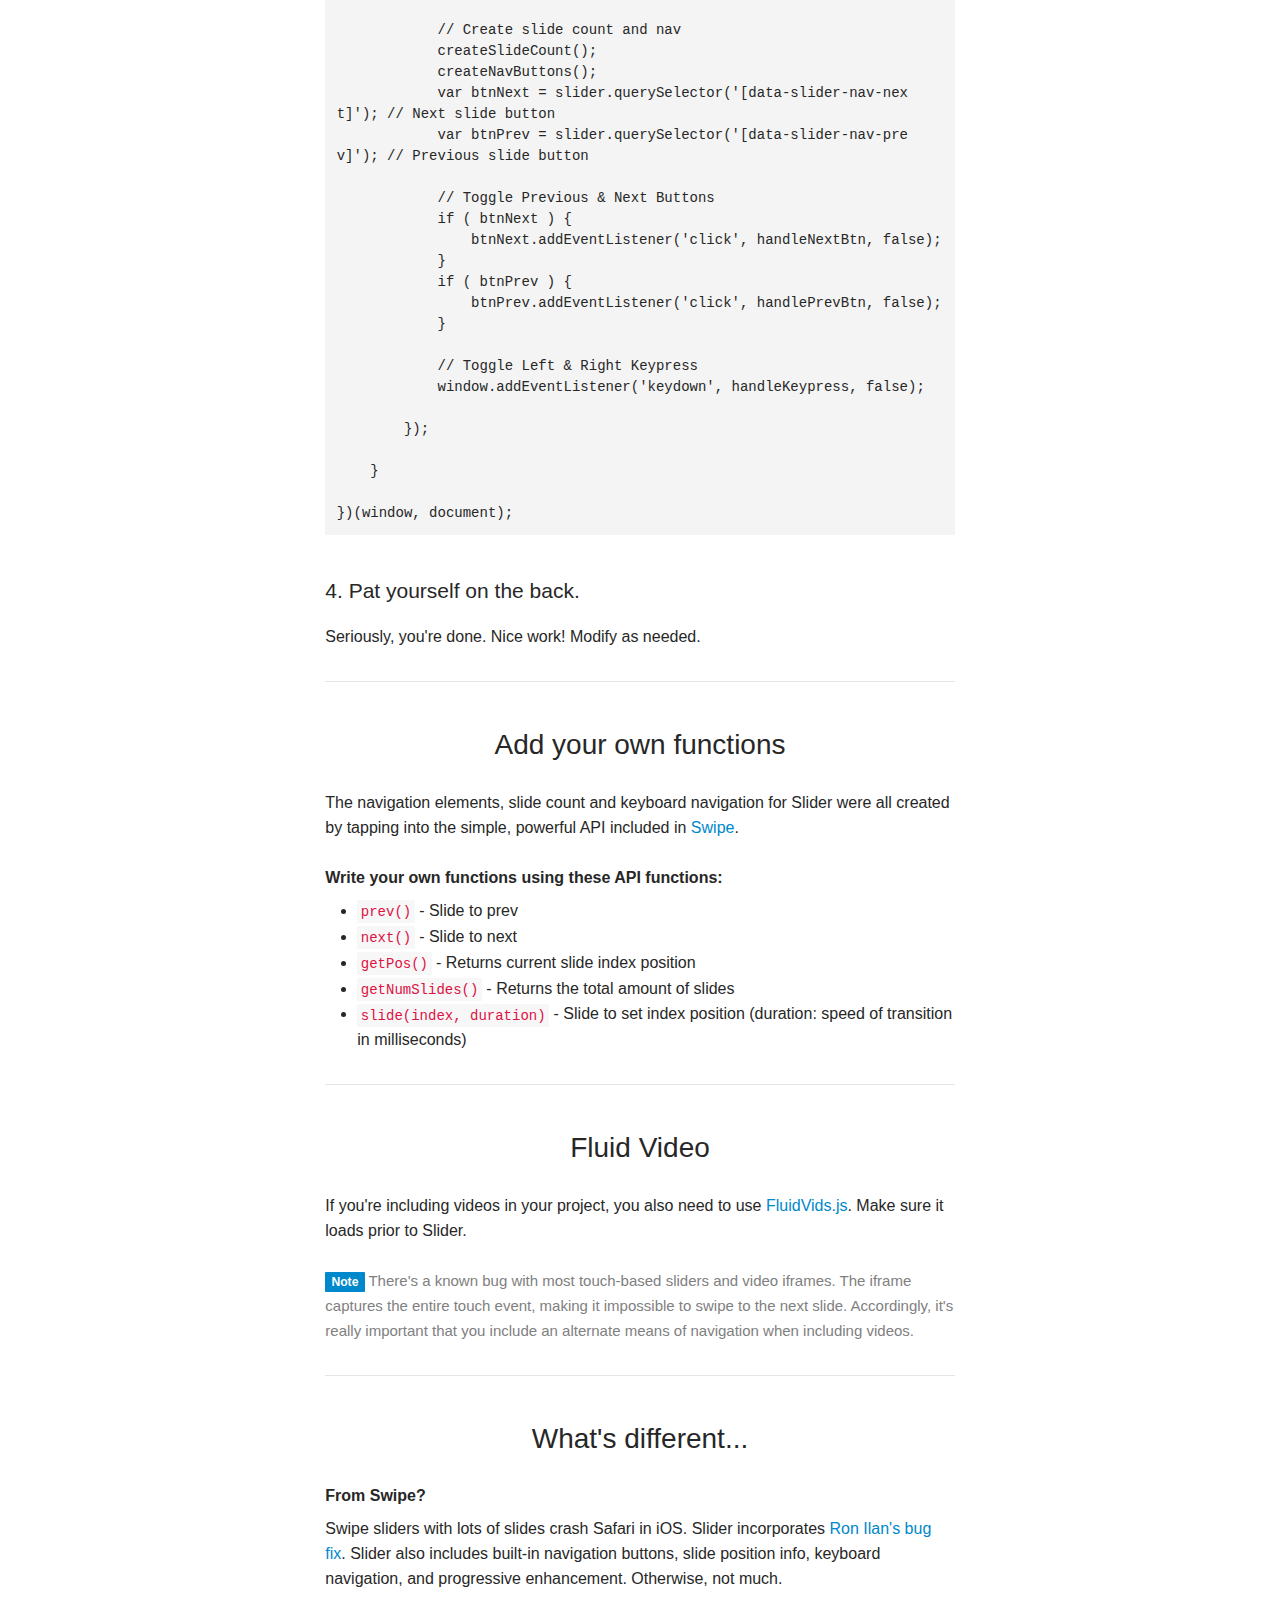
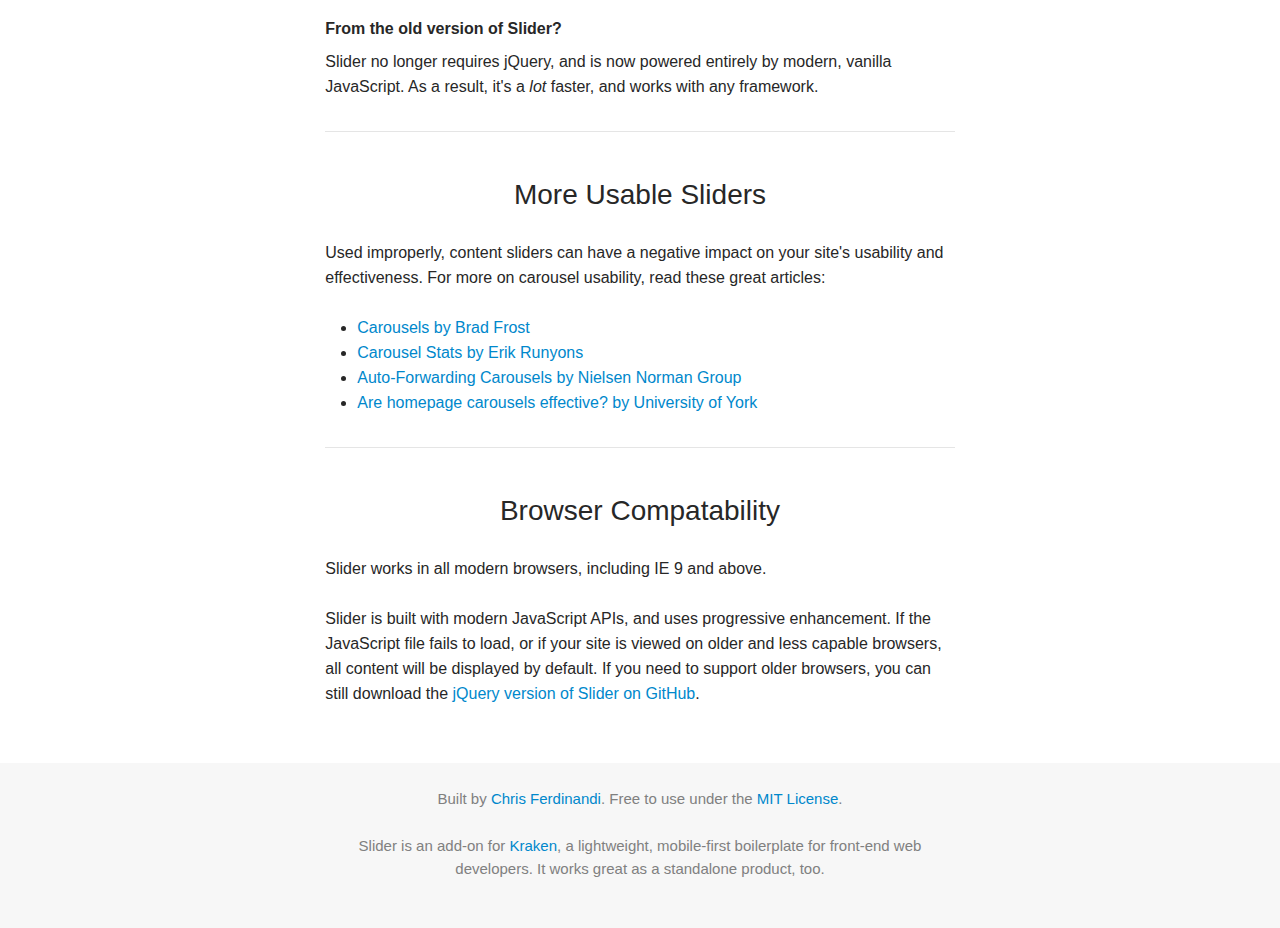
==== commit 025c3371: "Updated documentation" ====
--- a/index.html
+++ b/index.html
@@ -177,13 +177,17 @@
 				}
 			};
 
-			// Stop YouTube and Vimeo videos from playing when leaving the slide
+			// Stop YouTube, Vimeo, and HTML5 videos from playing when leaving the slide
 			var stopVideo = function () {
 				var currentSlide = mySwipe[index].getPos() - 1;
-				var video = slider.querySelector( '[data-index="' + currentSlide + '"] iframe');
+				var iframe = slider.querySelector( '[data-index="' + currentSlide + '"] iframe');
+				var video = slider.querySelector( 'video' );
+				if ( iframe !== null ) {
+					var iframeSrc = iframe.src;
+					iframe.src = iframeSrc;
+				}
 				if ( video !== null ) {
-					var videoSrc = video.src;
-					video.src = videoSrc;
+					video.pause();
 				}
 			};
 
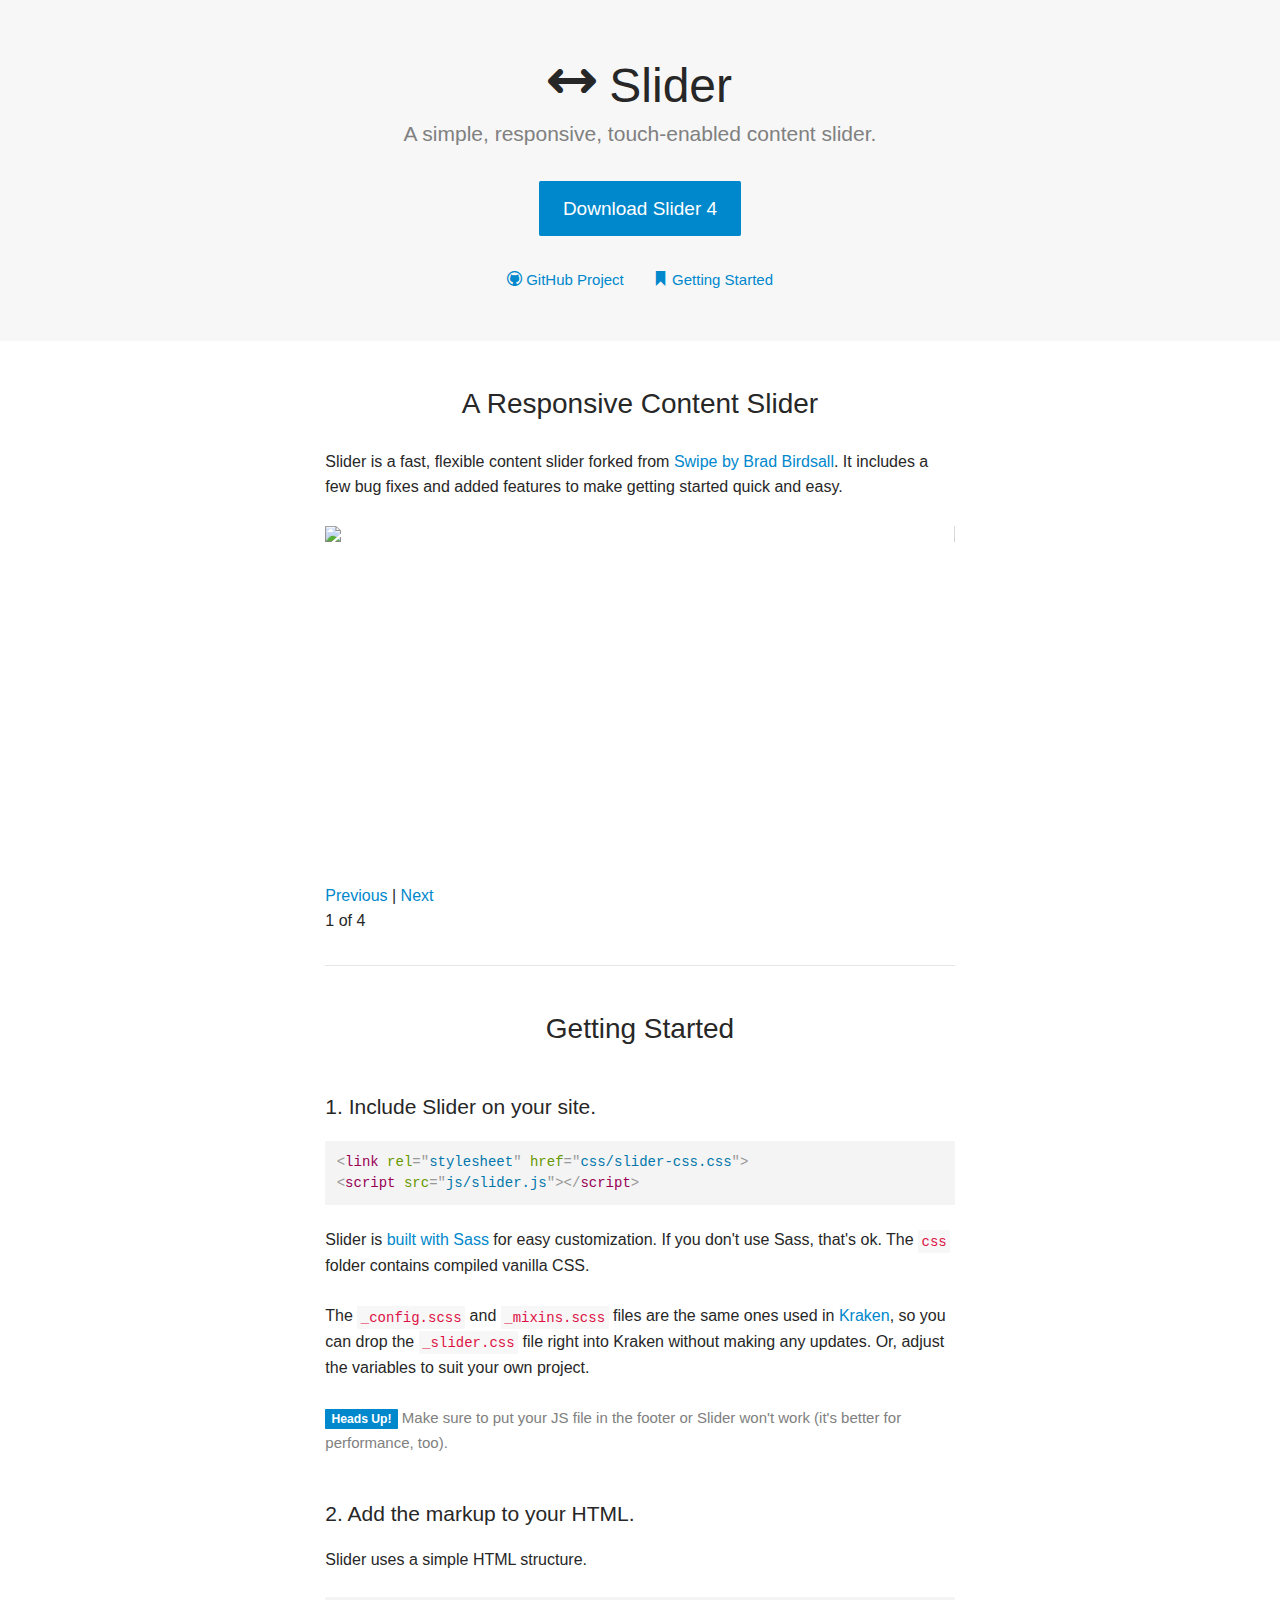
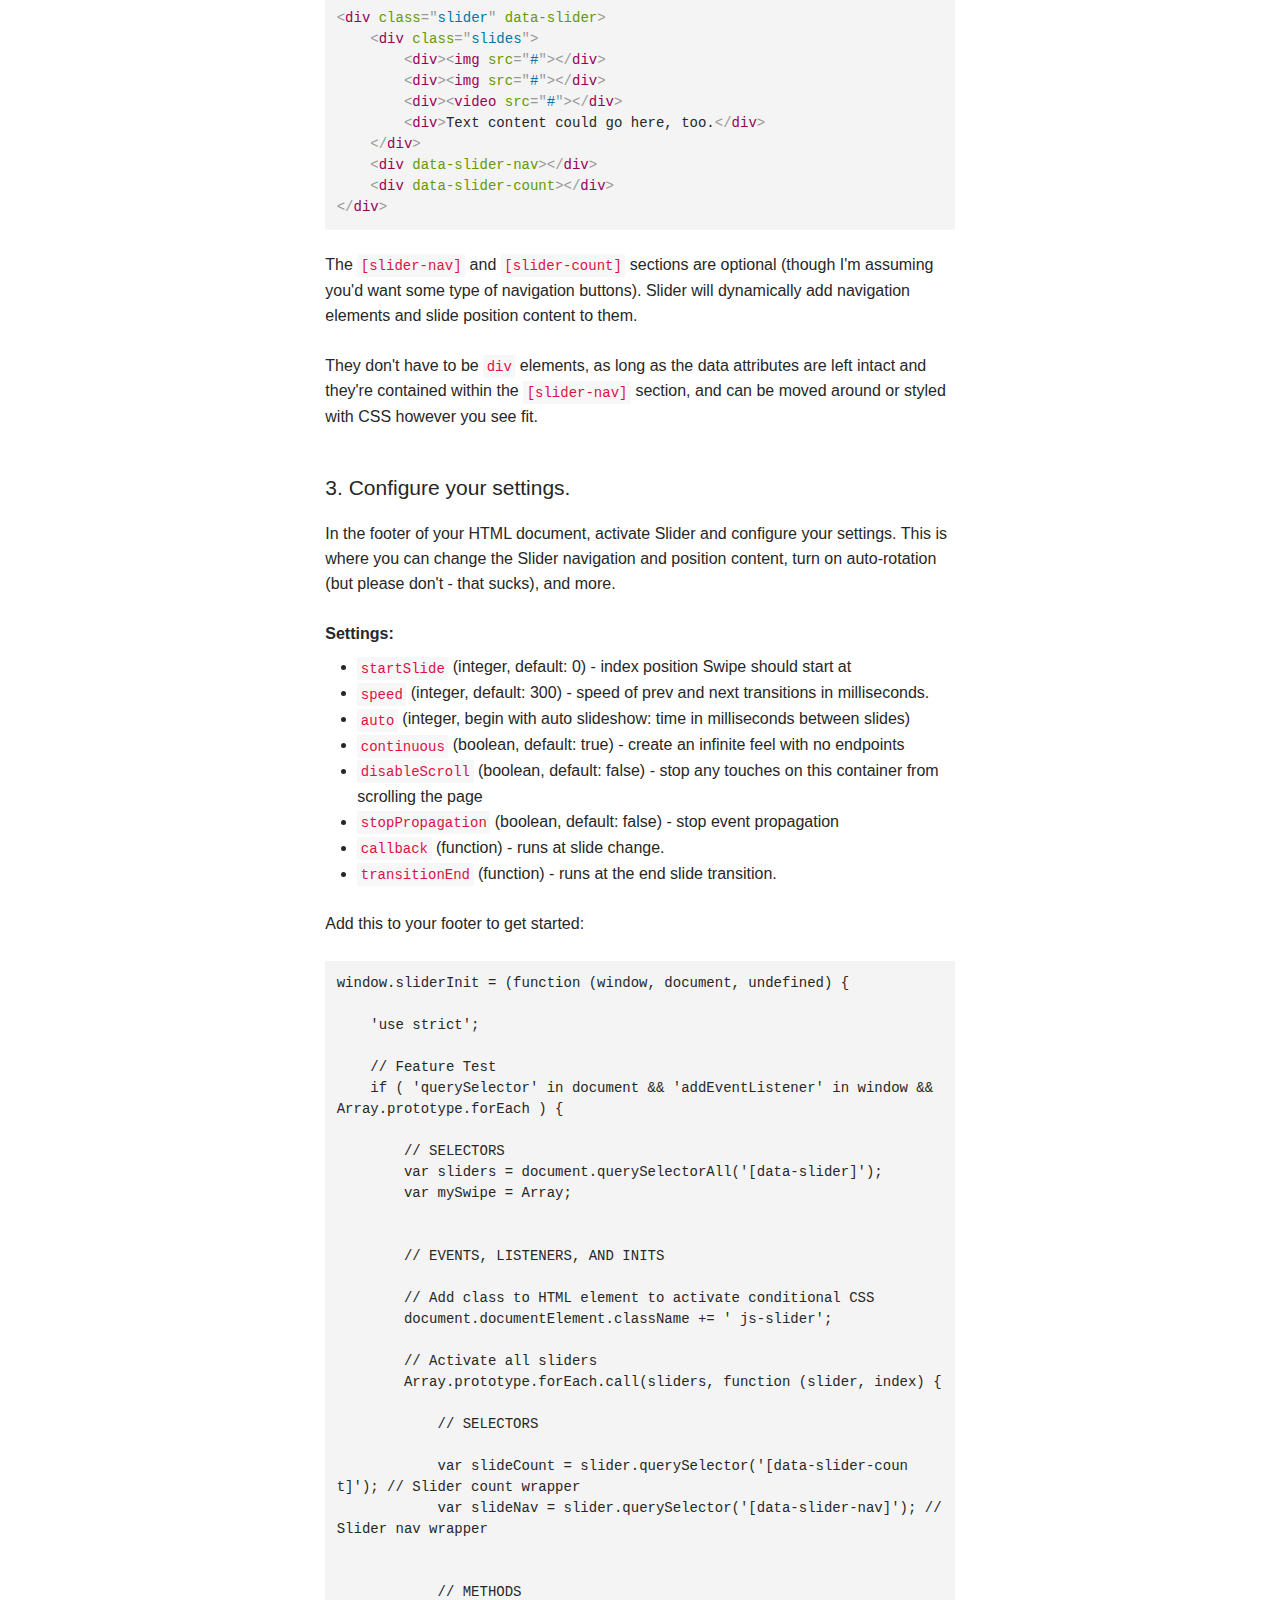
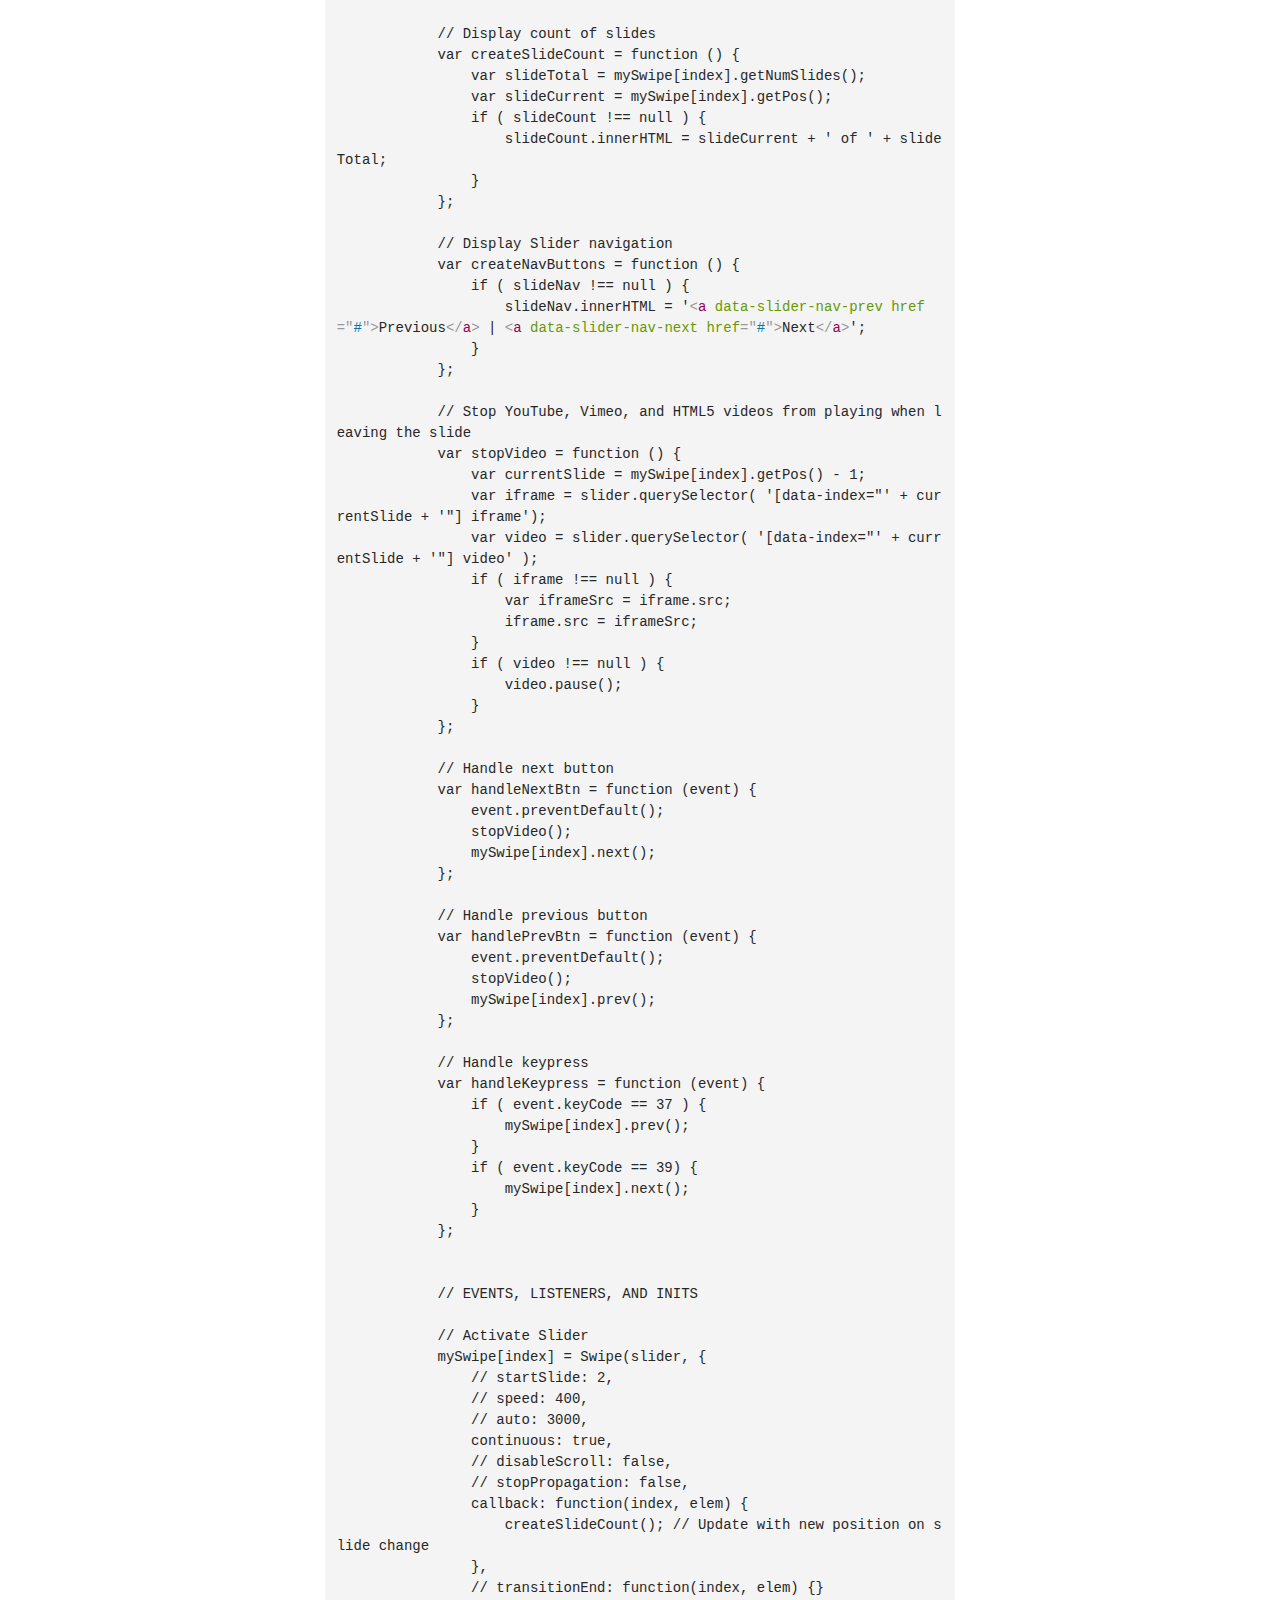
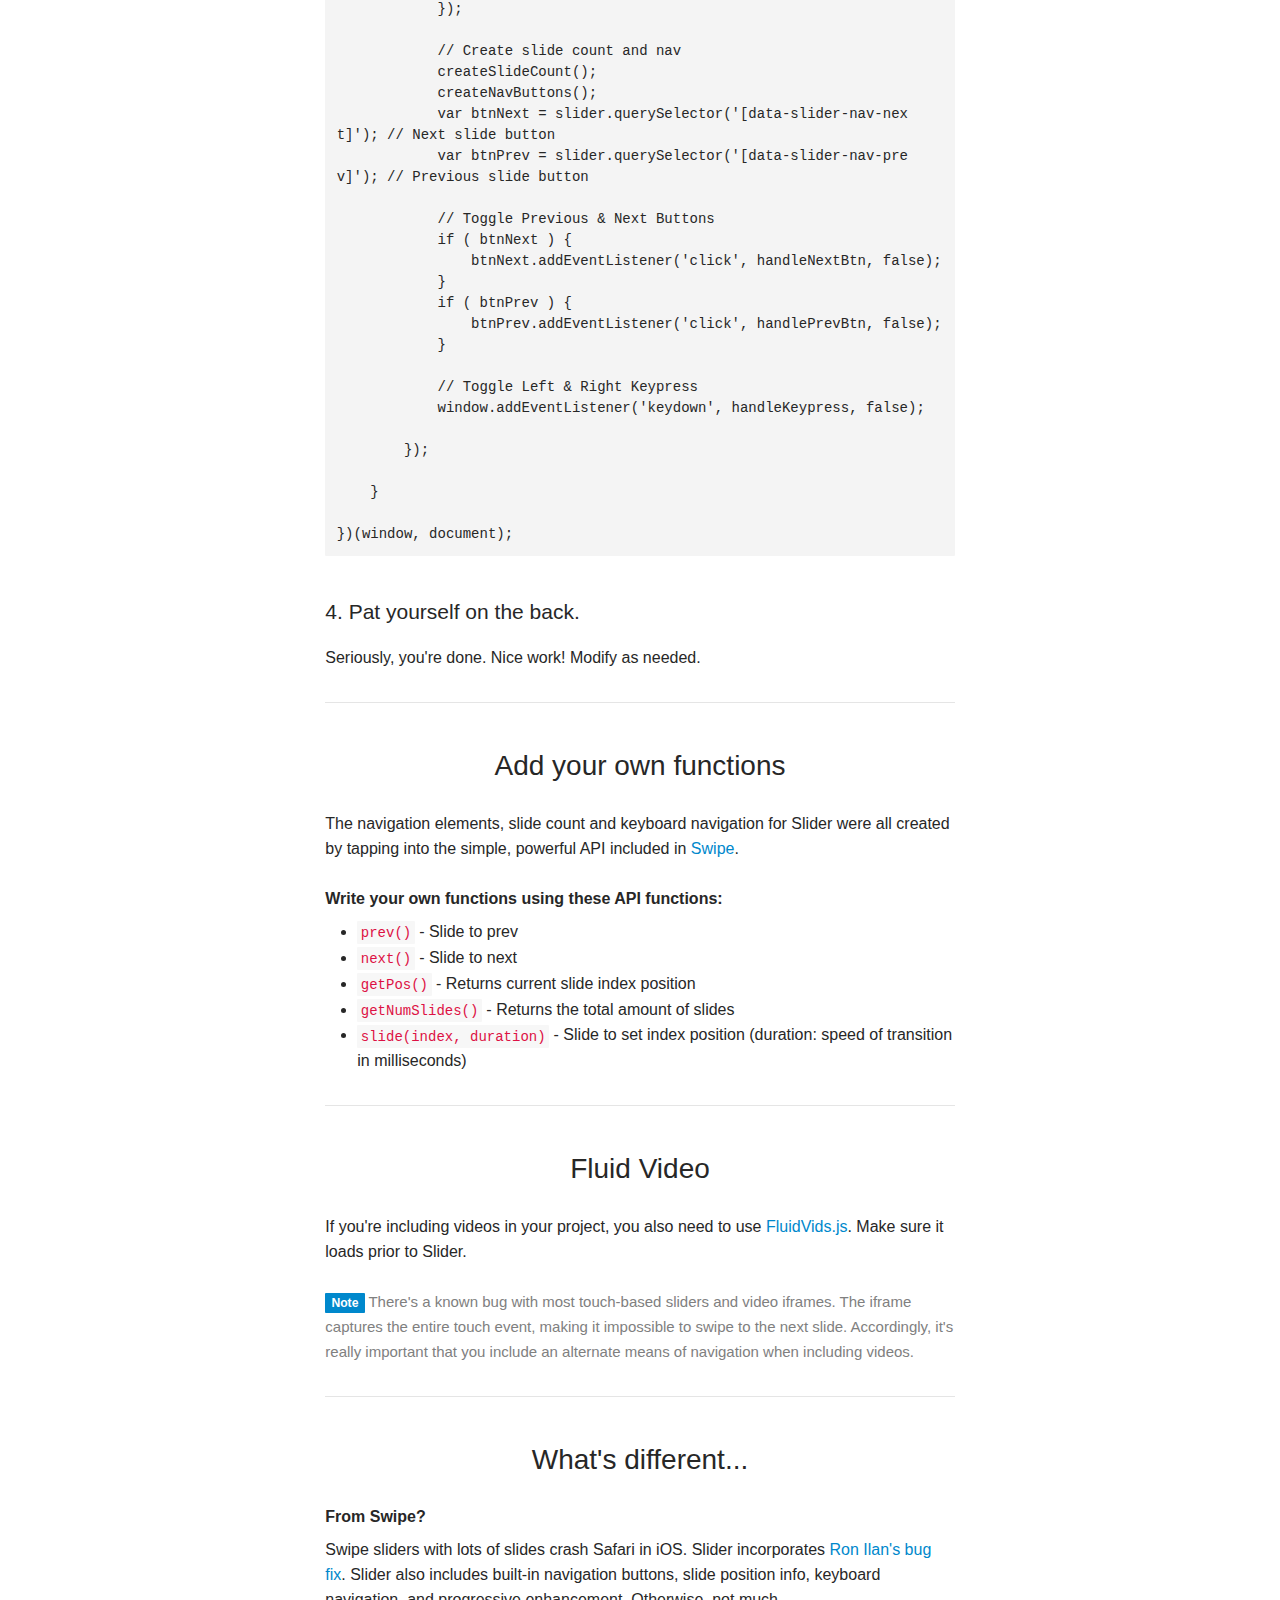
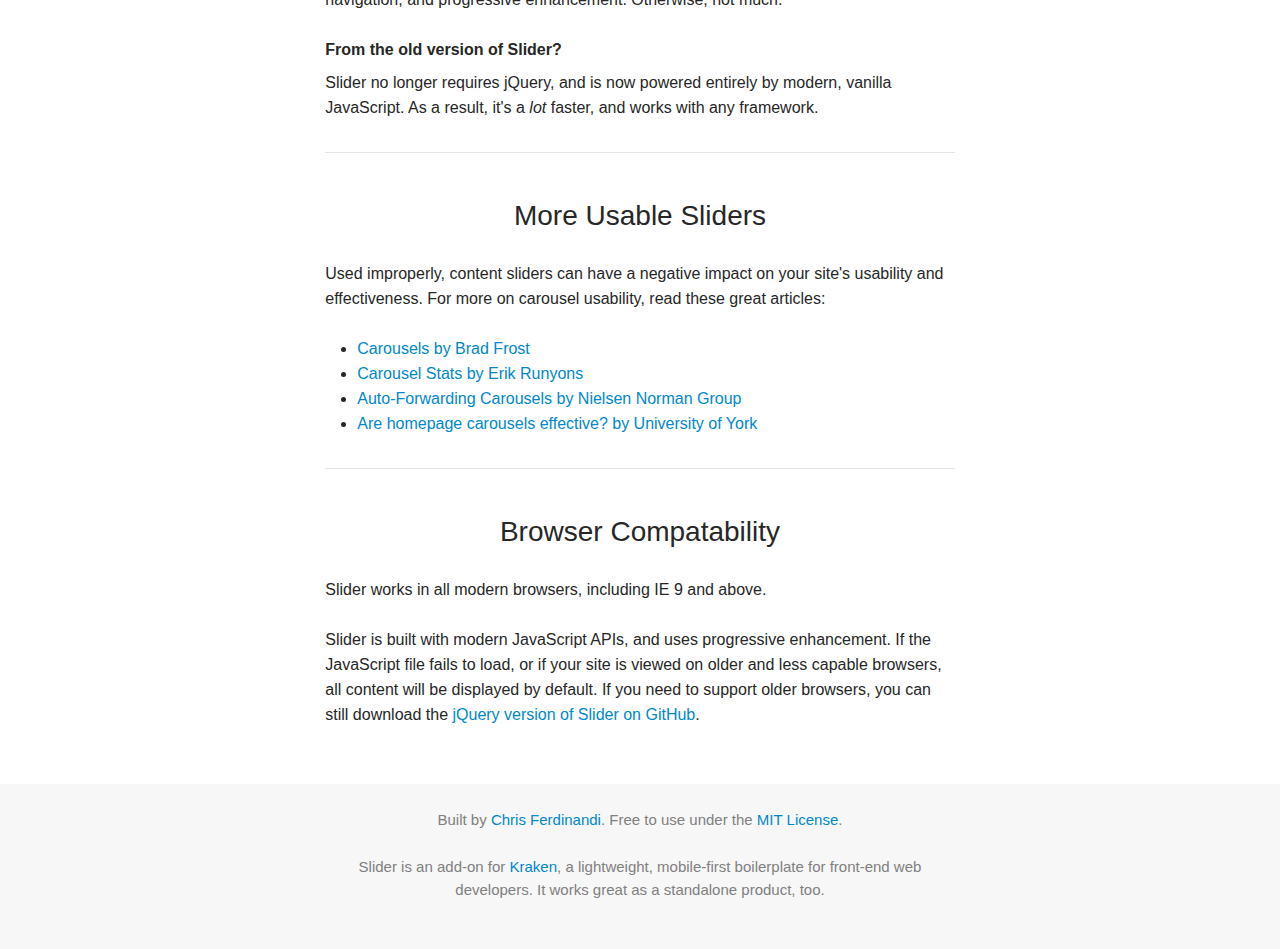
==== commit ae49fdd5: "Updated documentation" ====
--- a/index.html
+++ b/index.html
@@ -181,7 +181,7 @@
 			var stopVideo = function () {
 				var currentSlide = mySwipe[index].getPos() - 1;
 				var iframe = slider.querySelector( '[data-index="' + currentSlide + '"] iframe');
-				var video = slider.querySelector( 'video' );
+				var video = slider.querySelector( '[data-index="' + currentSlide + '"] video' );
 				if ( iframe !== null ) {
 					var iframeSrc = iframe.src;
 					iframe.src = iframeSrc;
